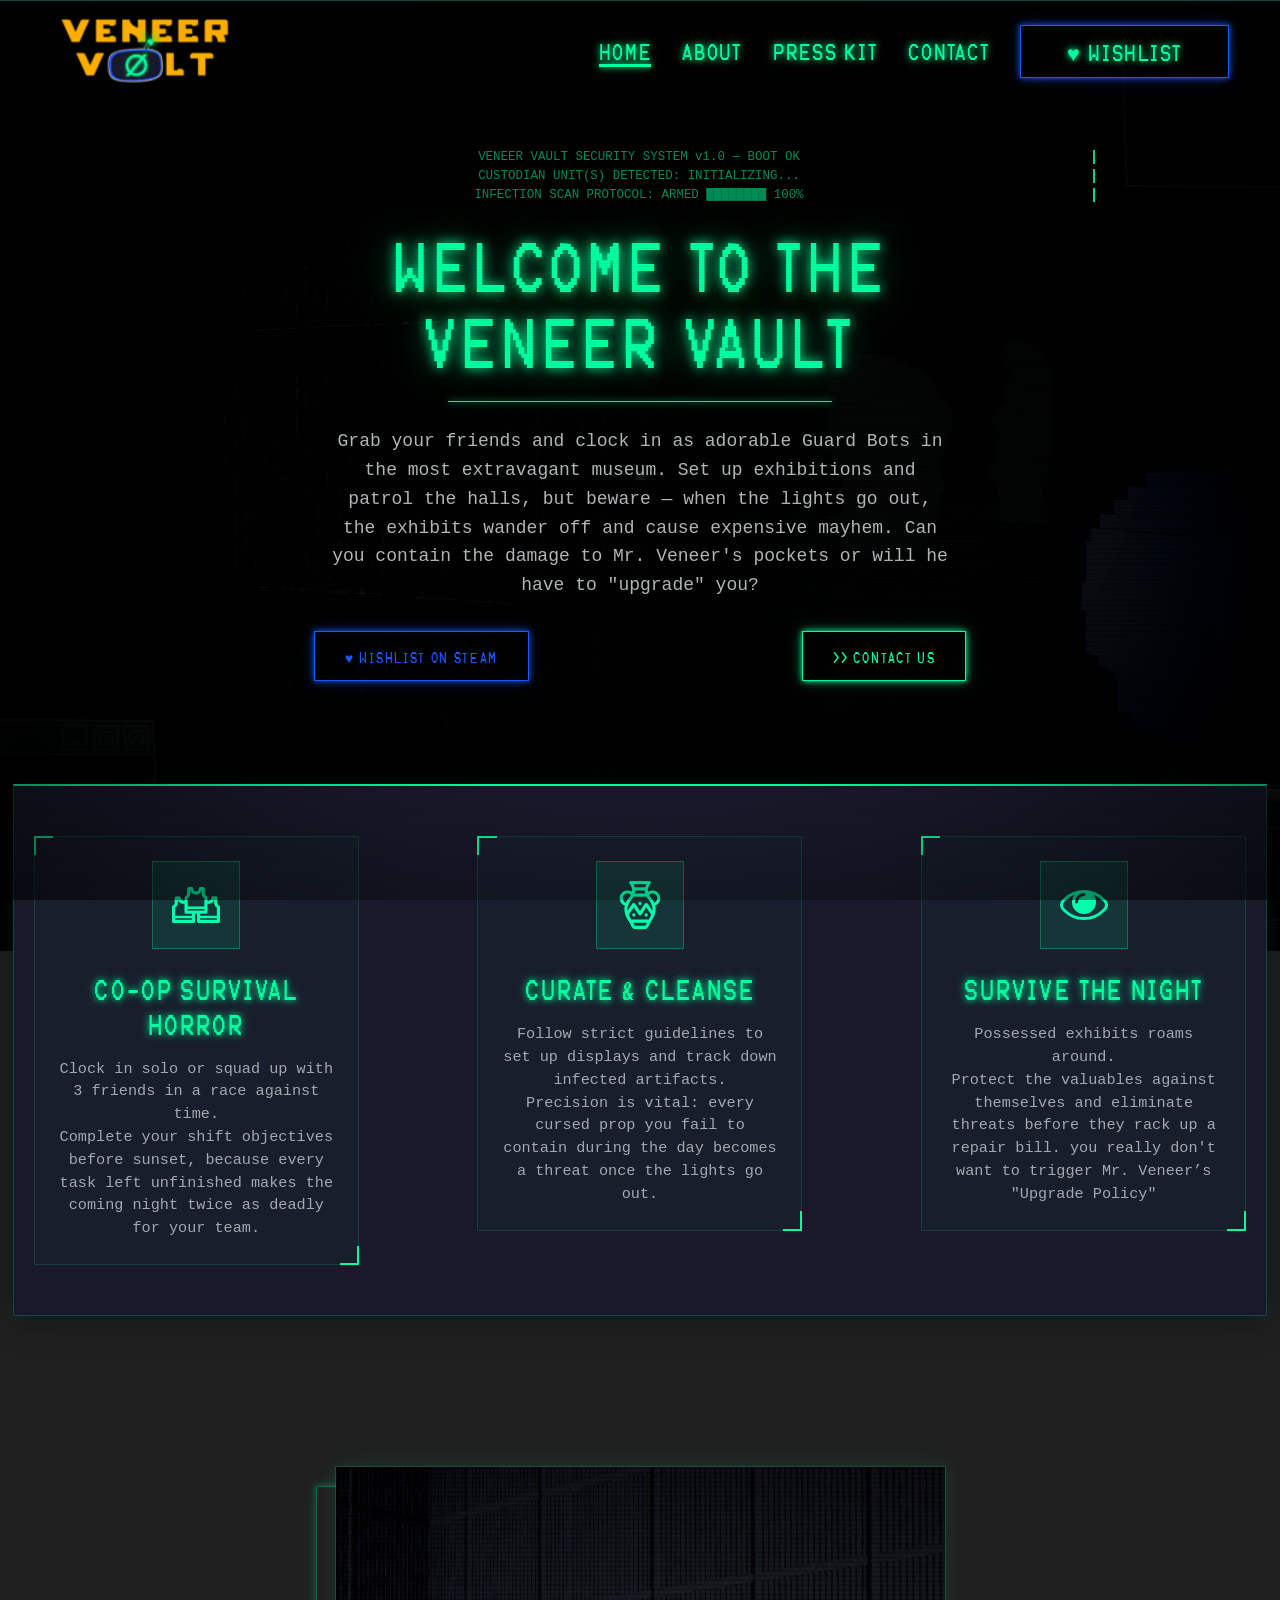
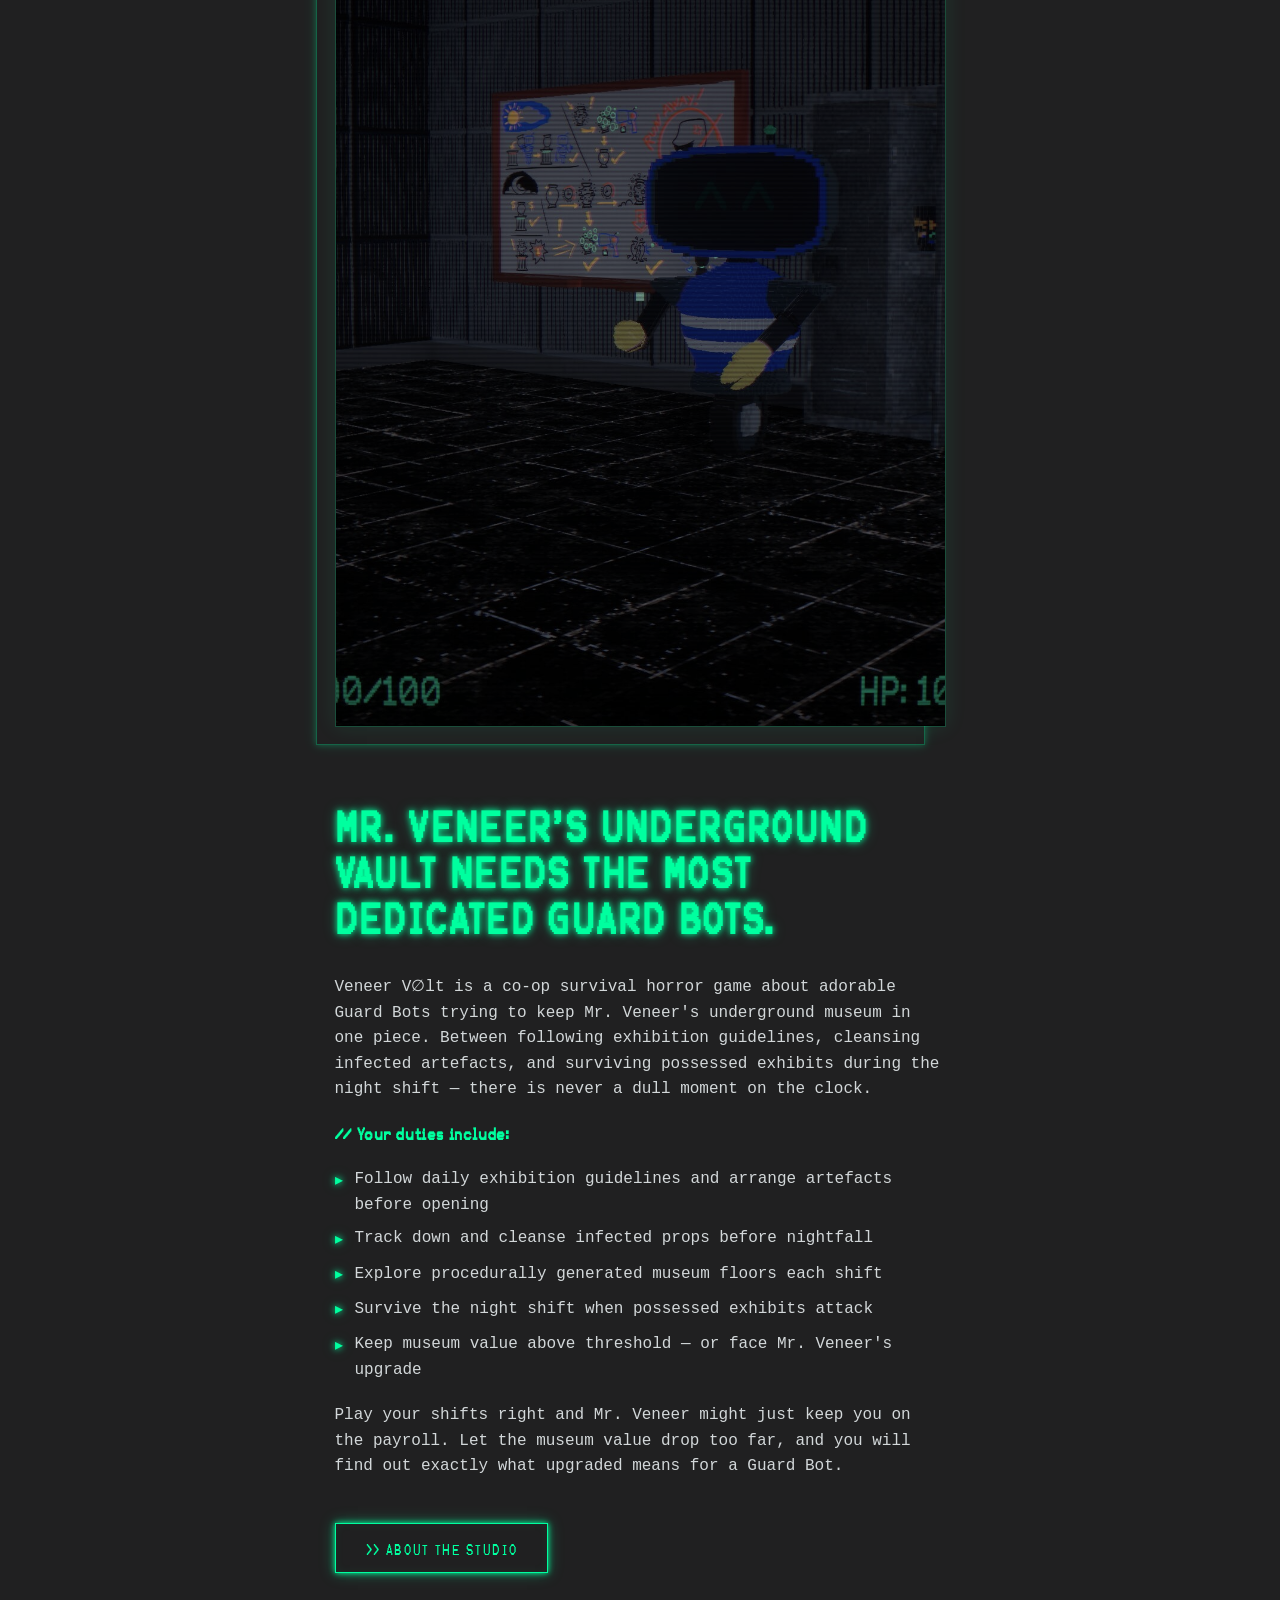
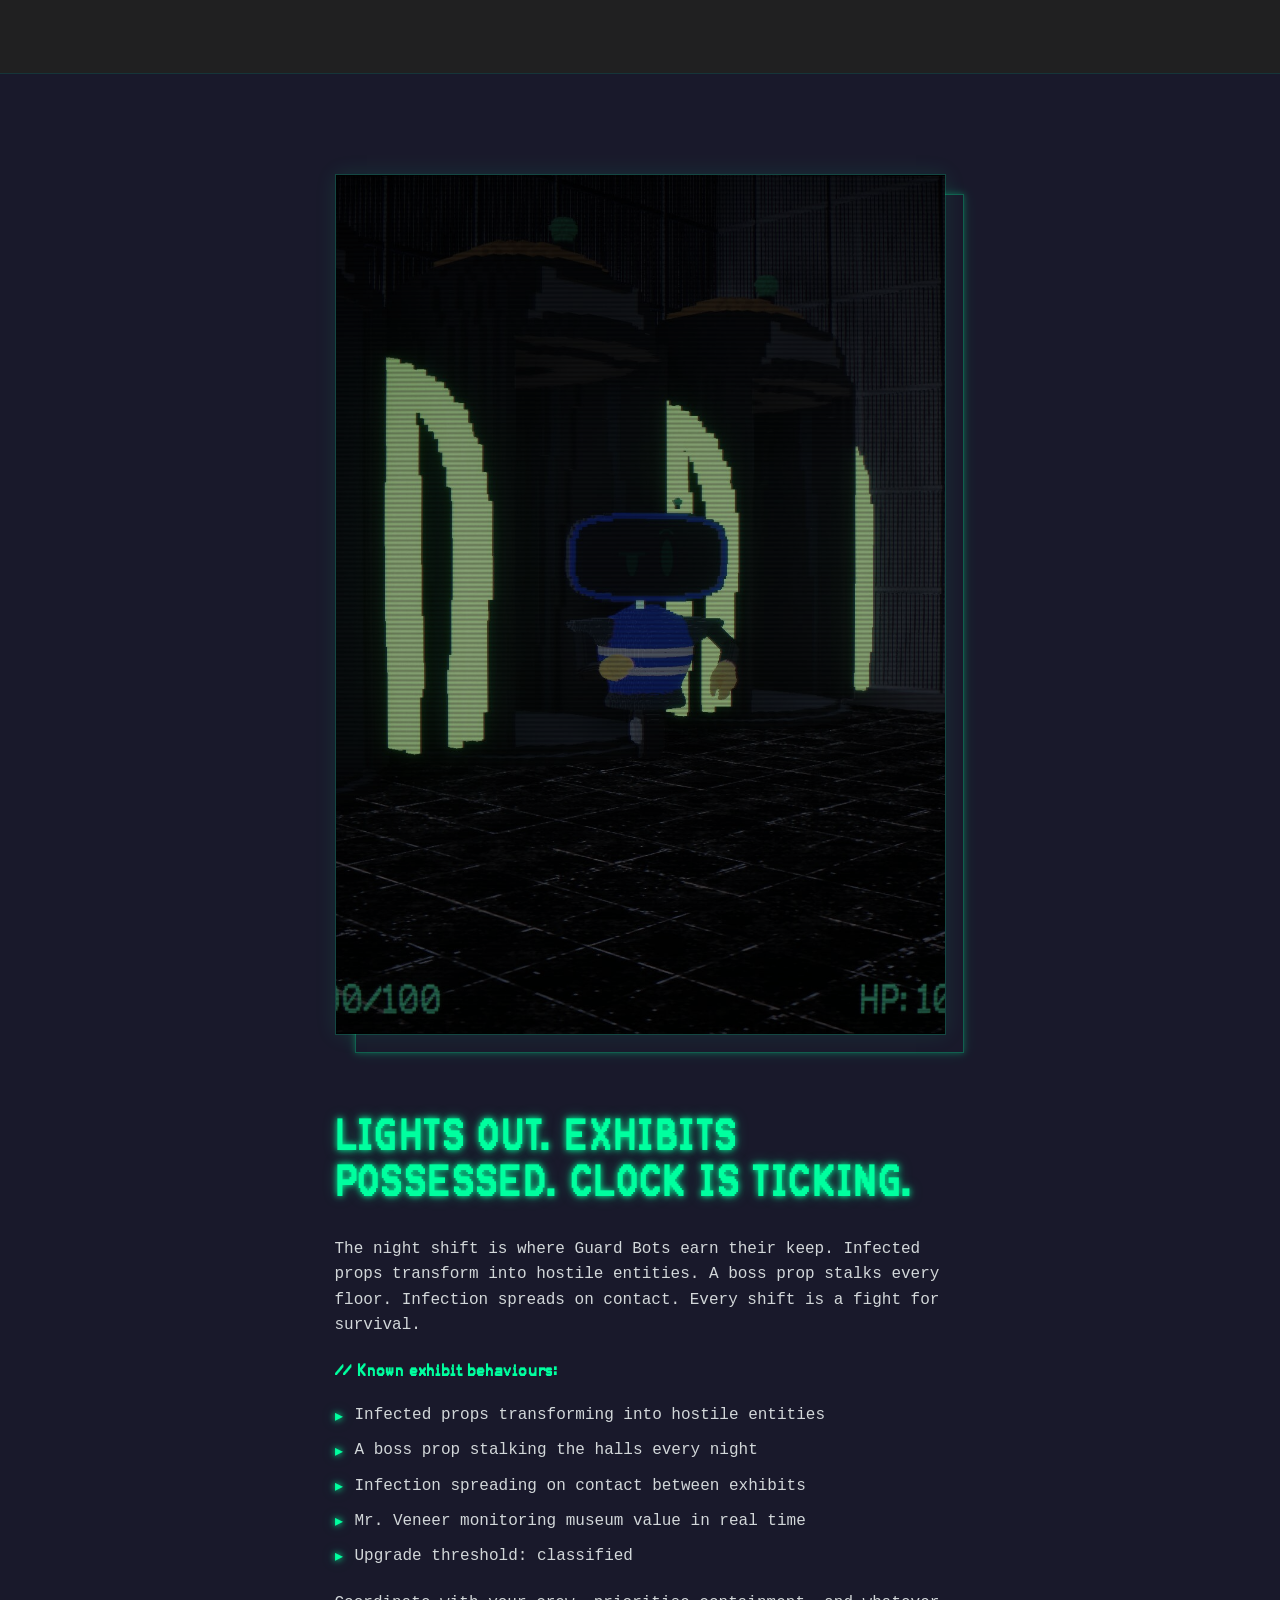
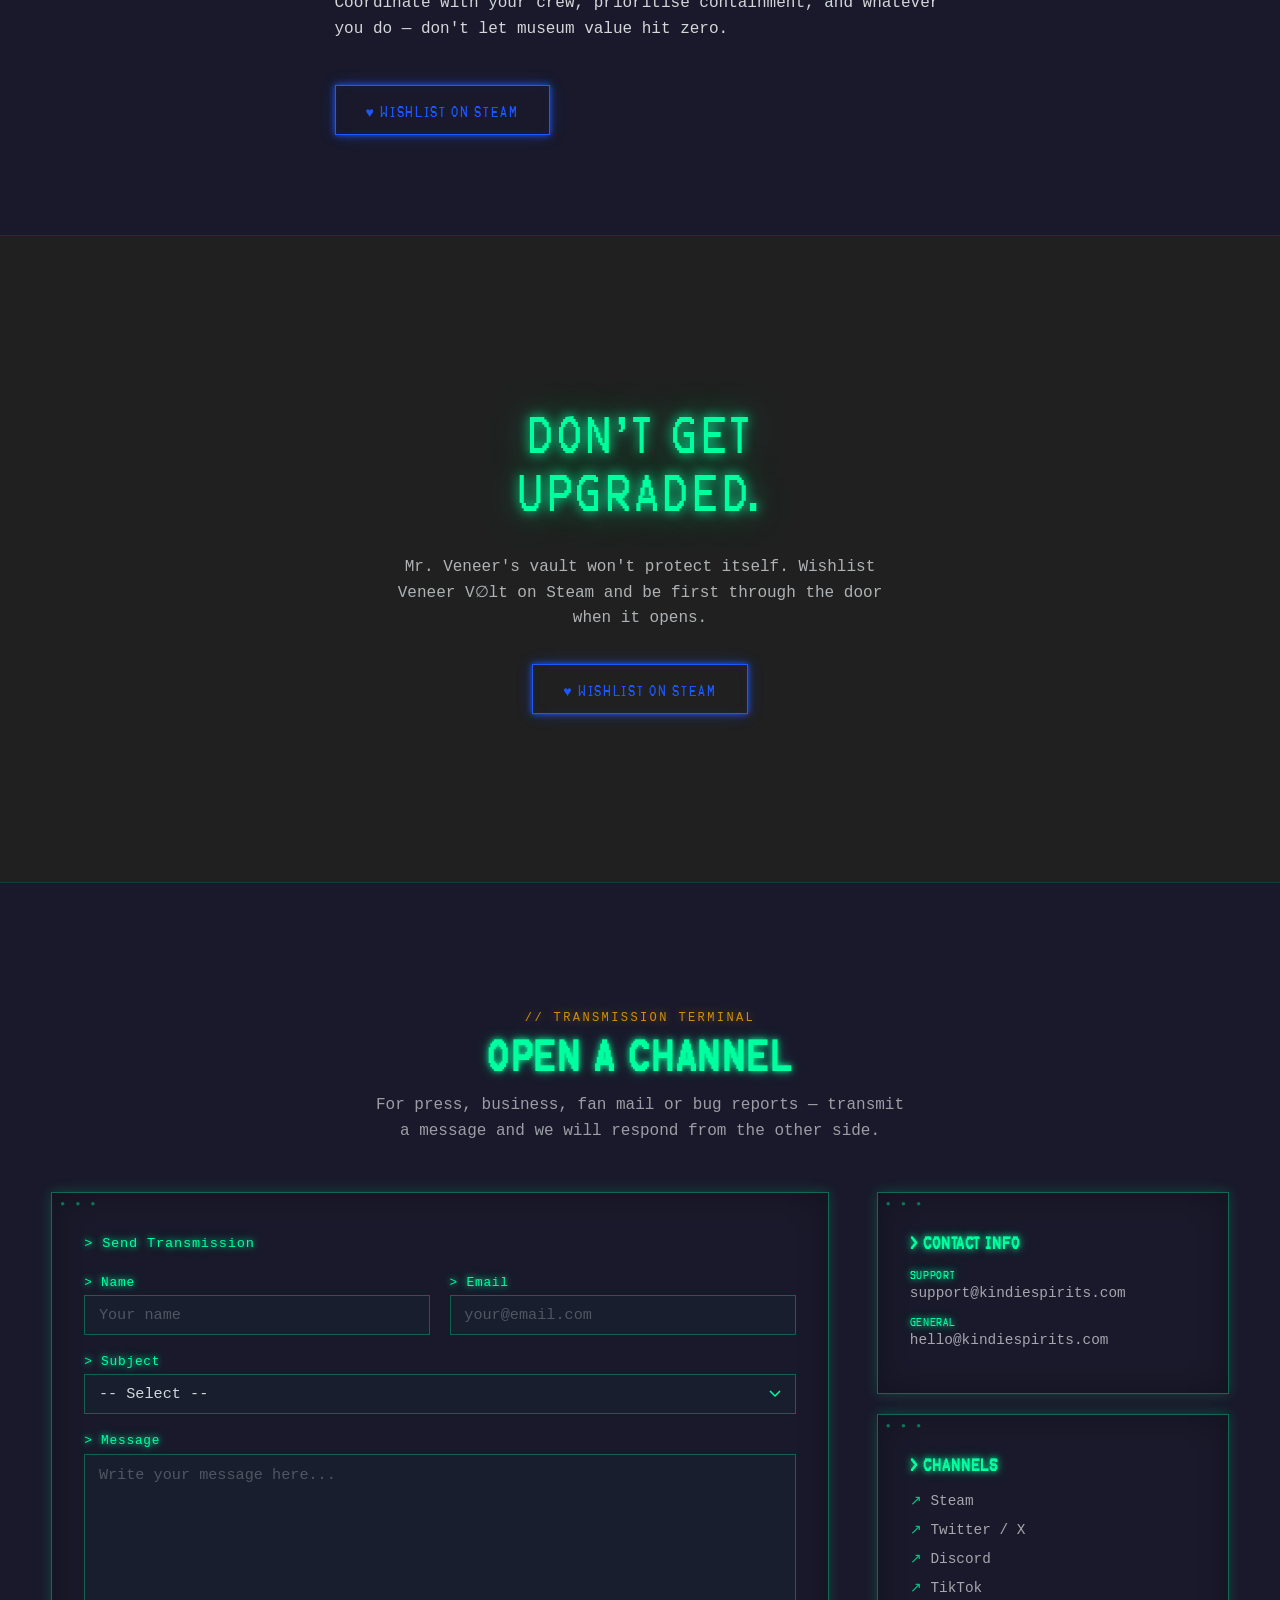
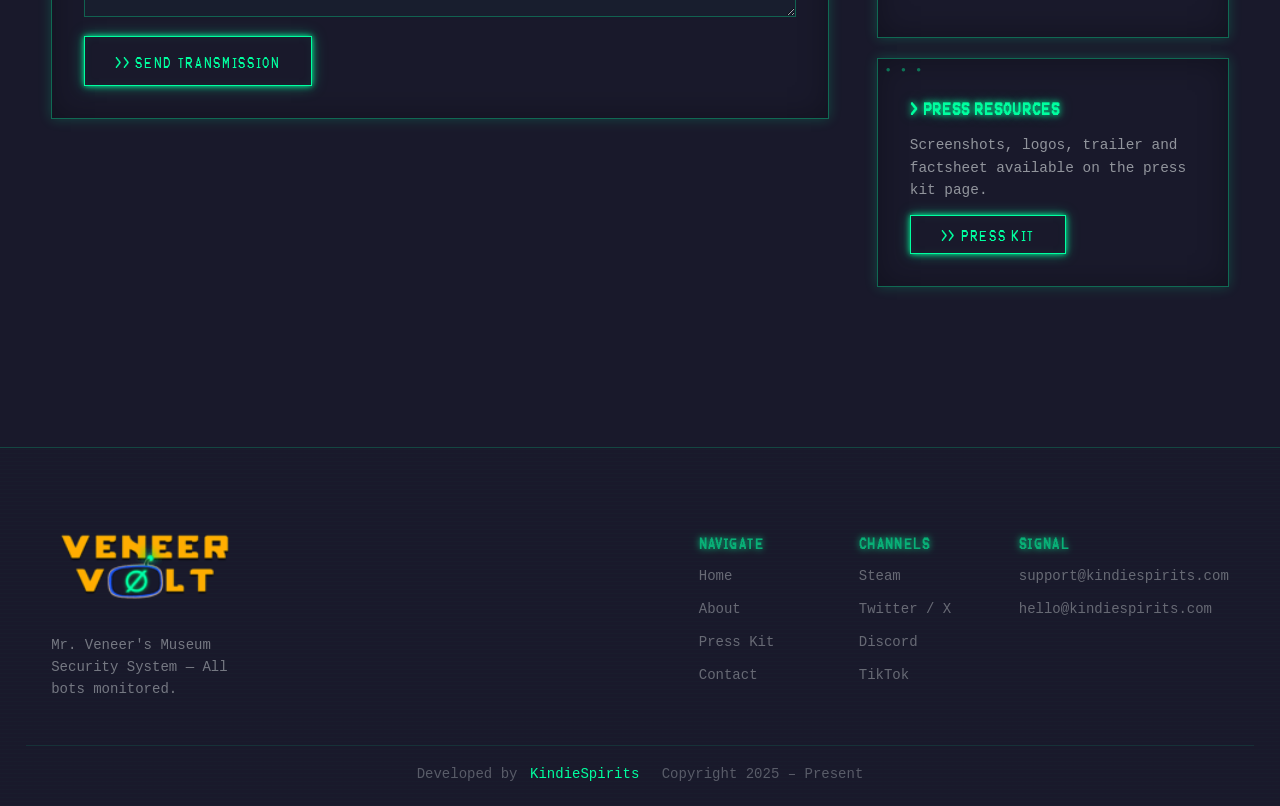
==== index.html @ c5b6e3a6 "fix form" ====
<!DOCTYPE html>
<html lang="en">
<head>
    <meta charset="UTF-8">
    <meta http-equiv="X-UA-Compatible" content="IE=edge">
    <meta name="viewport" content="width=device-width, initial-scale=1.0">

    <link rel="canonical" href="https://www.kindiespirits.com">
    <meta name="description" content="Veneer V∅lt — Clock in as adorable Guard Bots in Mr. Veneer's underground museum vault. Co-op survival horror on Steam.">
    <meta name="keywords" content="Veneer Volt, Guard Bot, Custodian, museum game, co-op, survival horror, steam, KindieSpirits, indie game">

    <meta property="og:title" content="Veneer V∅lt — Museum Security Protocol"/>
    <meta property="og:description" content="Clock in as adorable Guard Bots. Cleanse infected artefacts by day — survive possessed exhibits by night."/>
    <meta property="og:type" content="website"/>
    <meta property="og:url" content="https://www.kindiespirits.com"/>
    <meta property="og:image" content="images/social.jpg"/>
    <meta property="og:image:secure_url" content="images/social.jpg"/>

    <link rel="apple-touch-icon" sizes="180x180" href="apple-touch-icon.png">
    <link rel="icon" type="image/png" sizes="32x32" href="favicon-32x32.png?v1">
    <link rel="icon" type="image/png" sizes="16x16" href="favicon-16x16.png">
    <link rel="manifest" href="site.webmanifest">
    <meta name="msapplication-TileColor" content="#19192b">
    <meta name="theme-color" content="#19192b">

    <link rel="preload" as="image" href="images/landing.webm">
    <link rel="preload" as="font" type="font/woff2" href="fonts/KarmaSuture.woff2" crossorigin>

    <link rel="stylesheet" href="css/critical.css">
    <link rel="stylesheet" href="css/root.css">
    <link rel="stylesheet" href="css/terminal.css">
    <link rel="stylesheet" href="css/local.css" media="print" onload="this.media='all'; this.onload=null;">
    <noscript><link rel="stylesheet" href="css/local.css"></noscript>

    <title>Veneer V∅lt | KindieSpirits</title>
</head>
<body>
    <a class="skip" aria-label="skip to main content" href="#main">Click To Skip To Main Content</a>

    <!-- ============================================ -->
    <!--                 Navigation                   -->
    <!-- ============================================ -->

    <div id="navigation">
        <div aria-hidden="true" class="background-color-div"></div>
        <div class="container">
            <a class="logo" aria-label="home" href="/index.html">
                <img class="light" aria-hidden="true" src="images/logo-light.png" decoding="async" alt="Veneer Volt logo" width="221" height="66">
            </a>
            <nav id="navbar-menu">
                <ul>
                    <li><a class="active" href="index.html">Home</a></li>
                    <li><a href="about.html">About</a></li>
                    <li><a href="presskit.html">Press Kit</a></li>
                    <li><a href="#contact">Contact</a></li>
                    <li>
                        <a class="button-solid button-steam"
                           href="https://store.steampowered.com/app/4361980/Veneer_Volt/"
                           target="_blank" rel="noopener">
                            ♥ Wishlist
                        </a>
                    </li>
                </ul>
            </nav>
            <button class="hamburger-menu">
                <span aria-hidden="true"></span>
            </button>
        </div>
    </div>

    <main id="main">

        <!-- ============================================ -->
        <!--                    HERO                      -->
        <!-- ============================================ -->

        <section id="hero">
            <div class="hero-content">
                <div class="heroText">
                    <div class="hero-boot" aria-hidden="true">
                        <span class="boot-line">VENEER VAULT SECURITY SYSTEM v1.0 — BOOT OK</span>
                        <span class="boot-line">CUSTODIAN UNIT(S) DETECTED: INITIALIZING...</span>
                        <span class="boot-line">INFECTION SCAN PROTOCOL: ARMED ████████ 100%</span>
                    </div>
                    <h1 id="home-h">
                        <span class="glitch" data-text="Welcome to the">Welcome to the</span><br>
                        <span class="glitch" data-text="Veneer Vault">Veneer Vault</span>
                    </h1>
                    <p>
                        Grab your friends and clock in as adorable Guard Bots in the most extravagant museum. Set up exhibitions and patrol the halls, but beware — when the lights go out, the exhibits wander off and cause expensive mayhem. Can you contain the damage to Mr. Veneer's pockets or will he have to "upgrade" you?
                    </p>
                    <div class="hero-cta-group">
                        <a class="button-solid button-steam"
                           href="https://store.steampowered.com/app/4361980/Veneer_Volt/"
                           target="_blank" rel="noopener">
                            ♥ Wishlist on Steam
                        </a>
                        <a class="button-solid" href="#contact">
                            &gt;&gt; Contact Us
                        </a>
                    </div>
                </div>
            </div>
            <picture class="hero-static" aria-hidden="true">
                <source media="(max-width: 600px)" srcset="images/landing-m.webp">
                <img aria-hidden="true" decoding="async" src="images/VeneerVolt_gameplay_4.jpg" alt="" width="275" height="132">
            </picture>
            <video class="hero-video" autoplay muted loop playsinline poster="images/VeneerVolt_gameplay_4.jpg" aria-hidden="true">
                <source src="images/landing.webm" type="video/webm">
            </video>
        </section>

        <!-- ============================================ -->
        <!--                  Features                    -->
        <!-- ============================================ -->

        <section id="services" class="services">
            <div class="card">
                <picture>
                    <img aria-hidden="true" decoding="async" src="images/service1.svg" alt="co-op" width="48" height="48">
                </picture>
                <h2>Co-op Survival Horror</h2>
                <p>
                    Clock in solo or squad up with 3 friends in a race against time. <br />
                    Complete your shift objectives before sunset, because every task left unfinished makes the coming night twice as deadly for your team.
                </p>
            </div>
            <div class="card">
                <picture>
                    <img aria-hidden="true" decoding="async" src="images/service2.svg" alt="museum" width="48" height="48">
                </picture>
                <h2>Curate &amp; Cleanse</h2>
                <p>
                    Follow strict guidelines to set up displays and track down infected artifacts. <br />
                    Precision is vital: every cursed prop you fail to contain during the day becomes a threat once the lights go out.
                </p>
            </div>
            <div class="card">
                <picture>
                    <img aria-hidden="true" decoding="async" src="images/service3.svg" alt="chaos" width="48" height="48">
                </picture>
                <h2>Survive the Night</h2>
                <p>
                    Possessed exhibits roams around. <br />
                    Protect the valuables against themselves and eliminate threats before they rack up a repair bill. 
                    you really don't want to trigger Mr. Veneer’s "Upgrade Policy"
                </p>
            </div>
        </section>

        <!-- ============================================ -->
        <!--                   About                      -->
        <!-- ============================================ -->

        <section id="sidebyside" class="sidebyside">
            <div class="container">
                <div class="content">
                    <h2 class="title">Mr. Veneer's underground vault needs the most dedicated Guard Bots.</h2>
                    <p>
                        Veneer V∅lt is a co-op survival horror game about adorable Guard Bots trying to keep Mr. Veneer's underground museum in one piece. Between following exhibition guidelines, cleansing infected artefacts, and surviving possessed exhibits during the night shift — there is never a dull moment on the clock.
                    </p>
                    <p>
                        <strong>// Your duties include:</strong>
                    </p>
                    <ul>
                        <li><img aria-hidden="true" loading="lazy" decoding="async" src="images/check.svg" alt="" width="20" height="20"><span>Follow daily exhibition guidelines and arrange artefacts before opening</span></li>
                        <li><img aria-hidden="true" loading="lazy" decoding="async" src="images/check.svg" alt="" width="20" height="20"><span>Track down and cleanse infected props before nightfall</span></li>
                        <li><img aria-hidden="true" loading="lazy" decoding="async" src="images/check.svg" alt="" width="20" height="20"><span>Explore procedurally generated museum floors each shift</span></li>
                        <li><img aria-hidden="true" loading="lazy" decoding="async" src="images/check.svg" alt="" width="20" height="20"><span>Survive the night shift when possessed exhibits attack</span></li>
                        <li><img aria-hidden="true" loading="lazy" decoding="async" src="images/check.svg" alt="" width="20" height="20"><span>Keep museum value above threshold — or face Mr. Veneer's upgrade</span></li>
                    </ul>
                    <p>
                        Play your shifts right and Mr. Veneer might just keep you on the payroll. Let the museum value drop too far, and you will find out exactly what upgraded means for a Guard Bot.
                    </p>
                    <a class="button-solid" href="about.html">&gt;&gt; About the Studio</a>
                </div>
                <picture class="image-box">
                    <source media="(max-width: 600px)" srcset="images/VeneerVolt_gameplay_6.jpg">
                    <source media="(min-width: 601px)" srcset="images/VeneerVolt_gameplay_6.jpg">
                    <img aria-hidden="true" loading="lazy" decoding="async" src="images/VeneerVolt_gameplay_6.jpg" alt="Veneer Volt museum interior" width="400" height="662">
                </picture>
            </div>
        </section>

        <!-- ============================================ -->
        <!--               Night Shift                    -->
        <!-- ============================================ -->

        <section id="sidebyside-reverse">
            <div class="container">
                <div class="content">
                    <h2 class="title">Lights out. Exhibits possessed. Clock is ticking.</h2>
                    <p>
                        The night shift is where Guard Bots earn their keep. Infected props transform into hostile entities. A boss prop stalks every floor. Infection spreads on contact. Every shift is a fight for survival.
                    </p>
                    <p>
                        <strong>// Known exhibit behaviours:</strong>
                    </p>
                    <ul>
                        <li><img aria-hidden="true" loading="lazy" decoding="async" src="images/check.svg" alt="" width="20" height="20"><span>Infected props transforming into hostile entities</span></li>
                        <li><img aria-hidden="true" loading="lazy" decoding="async" src="images/check.svg" alt="" width="20" height="20"><span>A boss prop stalking the halls every night</span></li>
                        <li><img aria-hidden="true" loading="lazy" decoding="async" src="images/check.svg" alt="" width="20" height="20"><span>Infection spreading on contact between exhibits</span></li>
                        <li><img aria-hidden="true" loading="lazy" decoding="async" src="images/check.svg" alt="" width="20" height="20"><span>Mr. Veneer monitoring museum value in real time</span></li>
                        <li><img aria-hidden="true" loading="lazy" decoding="async" src="images/check.svg" alt="" width="20" height="20"><span>Upgrade threshold: classified</span></li>
                    </ul>
                    <p>
                        Coordinate with your crew, prioritise containment, and whatever you do — don't let museum value hit zero.
                    </p>
                    <a class="button-solid button-steam"
                       href="https://store.steampowered.com/app/4361980/Veneer_Volt/"
                       target="_blank" rel="noopener">
                        ♥ Wishlist on Steam
                    </a>
                </div>
                <picture class="image-box">
                    <source media="(max-width: 600px)" srcset="images/VeneerVolt_gameplay_5.jpg">
                    <source media="(min-width: 601px)" srcset="images/VeneerVolt_gameplay_5.jpg">
                    <img aria-hidden="true" loading="lazy" decoding="async" src="images/VeneerVolt_gameplay_5.jpg" alt="Night shift chaos" width="400" height="662">
                </picture>
            </div>
        </section>

        <!-- ============================================ -->
        <!--             CTA — Wishlist                   -->
        <!-- ============================================ -->

        <section id="cta">
            <div class="container">
                <h2 class="title glitch" data-text="Don't Get Upgraded.">Don't Get<br>Upgraded.</h2>
                <p>
                    Mr. Veneer's vault won't protect itself. Wishlist Veneer V∅lt on Steam and be first through the door when it opens.
                </p>
                <a href="https://store.steampowered.com/app/4361980/Veneer_Volt/"
                   class="button-solid button-steam"
                   target="_blank" rel="noopener">
                    ♥ Wishlist on Steam
                </a>
            </div>
            <picture>
                <source media="(max-width: 600px)" srcset="images/cabinets2-m.webp">
                <source media="(min-width: 601px)" srcset="images/cabinets2.jpg">
                <img aria-hidden="true" loading="lazy" decoding="async" src="images/cabinets2.jpg" alt="Veneer Volt" width="1920" height="1280">
            </picture>
        </section>

        <!-- ============================================ -->
        <!--              Contact Form                    -->
        <!-- ============================================ -->

        <section id="contact">
            <div class="container">
                <div class="contact-header">
                    <div class="pk-label" aria-hidden="true">// Transmission Terminal</div>
                    <h2>Open a Channel</h2>
                    <p>For press, business, fan mail or bug reports — transmit a message and we will respond from the other side.</p>
                </div>

                <div class="contact-layout">
                    <!-- Form -->
                    <div class="contact-form-col">
                        <div class="terminal-box contact-form-inner">
                            <p class="contact-form-title">&gt; Send Transmission</p>

                            <form
                                name="contact"
                                method="POST"
                                netlify
                                action="/#contact-success">

                                <p hidden><label>Don't fill this out: <input name="bot-field"></label></p>

                                <div class="cf-row">
                                    <div class="cf-group">
                                        <label for="cf-name">&gt; Name</label>
                                        <input type="text" id="cf-name" name="name" placeholder="Your name" autocomplete="name" tabindex="1" required>
                                    </div>
                                    <div class="cf-group">
                                        <label for="cf-email">&gt; Email</label>
                                        <input type="email" id="cf-email" name="email" placeholder="your@email.com" autocomplete="email" tabindex="2" required>
                                    </div>
                                </div>

                                <div class="cf-group">
                                    <label for="cf-subject">&gt; Subject</label>
                                    <select id="cf-subject" name="subject" tabindex="3" required>
                                        <option value="" disabled selected>-- Select --</option>
                                        <option value="fan-mail">Fan Mail / General</option>
                                        <option value="press">Press Enquiry</option>
                                        <option value="bug">Bug Report</option>
                                        <option value="business">Business</option>
                                        <option value="other">Other</option>
                                    </select>
                                </div>

                                <div class="cf-group">
                                    <label for="cf-message">&gt; Message</label>
                                    <textarea id="cf-message" name="message" placeholder="Write your message here..." rows="6" tabindex="4" required></textarea>
                                </div>

                                <button type="submit" class="button-solid" tabindex="5">
                                    &gt;&gt; Send Transmission
                                </button>
                            </form>
                        </div>
                    </div>

                    <!-- Info sidebar -->
                    <aside class="contact-info-col">
                        <div class="terminal-box contact-info-block">
                            <h3>&gt; Contact Info</h3>
                            <div class="ci-row">
                                <span class="ci-label">Support</span>
                                <a href="mailto:support@kindiespirits.com">support@kindiespirits.com</a>
                            </div>
                            <div class="ci-row">
                                <span class="ci-label">General</span>
                                <a href="mailto:hello@kindiespirits.com">hello@kindiespirits.com</a>
                            </div>
                        </div>
                        <div class="terminal-box contact-info-block">
                            <h3>&gt; Channels</h3>
                            <ul class="ci-links">
                                <li><a href="https://store.steampowered.com/app/4361980/Veneer_Volt/" target="_blank" rel="noopener">Steam</a></li>
                                <li><a href="#" target="_blank" rel="noopener">Twitter / X</a></li>
                                <li><a href="#" target="_blank" rel="noopener">Discord</a></li>
                                <li><a href="#" target="_blank" rel="noopener">TikTok</a></li>
                            </ul>
                        </div>
                        <div class="terminal-box contact-info-block">
                            <h3>&gt; Press Resources</h3>
                            <p>Screenshots, logos, trailer and factsheet available on the press kit page.</p>
                            <a href="presskit.html" class="button-solid" style="margin-top:1em; line-height: 2.8em; height: 2.8em;">&gt;&gt; Press Kit</a>
                        </div>
                    </aside>
                </div>
            </div>
        </section>

    </main>

    <!-- ============================================ -->
    <!--                     FOOTER                   -->
    <!-- ============================================ -->

    <footer id="footer">
        <div class="container">
            <div class="left-section">
                <a class="logo" href="/index.html">
                    <img loading="lazy" decoding="async" src="images/logo-light.png" alt="KindieSpirits logo" width="264" height="78">
                </a>
                <p>Mr. Veneer's Museum Security System — All bots monitored.</p>
            </div>
            <div class="right-section">
                <div class="lists">
                    <ul>
                        <li><h2>Navigate</h2></li>
                        <li><a href="index.html">Home</a></li>
                        <li><a href="about.html">About</a></li>
                        <li><a href="presskit.html">Press Kit</a></li>
                        <li><a href="#contact">Contact</a></li>
                    </ul>
                    <ul>
                        <li><h2>Channels</h2></li>
                        <li><a href="https://store.steampowered.com/app/4361980/Veneer_Volt/" target="_blank" rel="noopener">Steam</a></li>
                        <li><a href="#" target="_blank" rel="noopener">Twitter / X</a></li>
                        <li><a href="#" target="_blank" rel="noopener">Discord</a></li>
                        <li><a href="#" target="_blank" rel="noopener">TikTok</a></li>
                    </ul>
                    <ul>
                        <li><h2>Signal</h2></li>
                        <li><a href="mailto:support@kindiespirits.com">support@kindiespirits.com</a></li>
                        <li><a href="mailto:hello@kindiespirits.com">hello@kindiespirits.com</a></li>
                    </ul>
                </div>
            </div>
        </div>
        <div class="credit">
            <span>Developed by</span>
            <a href="https://kindiespirits.com" target="_blank" rel="noopener">KindieSpirits</a>
            <span class="copyright"> Copyright 2025 – Present</span>
        </div>
    </footer>

    <script defer src="nav.js"></script>
    <script defer>
        document.addEventListener('scroll', () => {
            const scroll = document.documentElement.scrollTop;
            if (scroll >= 100) {
                document.querySelector('body').classList.add('scroll');
            } else {
                document.querySelector('body').classList.remove('scroll');
            }
        });
    </script>
</body>
</html>
---- css/critical.css ----
/*-- -------------------------- -->
<---          Landing           -->
<--- -------------------------- -*/

/* Mobile */
@media only screen and (min-width: 0em) {
  #hero {
    font-size: inherit;
    padding-bottom: 16.875em;
    padding-top: 9.375em;
    position: relative;
    z-index: 1;
    background-color: var(--bg-main);
  }

  /* Dark overlay */
  #hero:before {
    content: '';
    position: absolute;
    display: block;
    height: 100%;
    width: 100%;
    background: #000;
    opacity: 0.75;
    top: 0;
    left: 0;
    z-index: -10;
  }

  /* Scanline overlay on hero */
  #hero:after {
    content: '';
    position: absolute;
    display: block;
    height: 100%;
    width: 100%;
    top: 0;
    left: 0;
    z-index: -9;
    background: repeating-linear-gradient(
      0deg,
      rgba(0, 255, 159, 0.015) 0px,
      rgba(0, 255, 159, 0.015) 1px,
      transparent 1px,
      transparent 3px
    );
    pointer-events: none;
  }

  #hero picture {
    position: absolute;
    top: 0;
    left: 0;
    height: 100%;
    width: 100%;
    z-index: -11;
  }

  #hero picture img {
    position: absolute;
    top: 0;
    left: 0;
    height: 100%;
    width: 100%;
    -o-object-fit: cover;
       object-fit: cover;
    filter: grayscale(60%) brightness(0.5);
  }

  #hero .hero-content {
    width: 96%;
    max-width: 71.5em;
    margin: auto;
    position: relative;
    z-index: 10;
    text-align: center;
  }

  #hero .heroText {
    width: 100%;
    margin: auto;
    max-width: 56.875em;
  }

  /* Boot sequence lines above h1 */
  .hero-boot {
    display: -webkit-box;
    display: -ms-flexbox;
    display: flex;
    -webkit-box-orient: vertical;
    -webkit-box-direction: normal;
        -ms-flex-direction: column;
            flex-direction: column;
    align-items: center;
    gap: 0.3em;
    margin-bottom: 1.5em;
  }

  #hero h1 {
    font-family: 'KarmaSuture', 'Courier New', Courier, monospace;
    font-weight: 400;
    font-size: min(11vw, 4em);
    color: var(--primary);
    text-align: center;
    text-transform: uppercase;
    letter-spacing: 0.08em;
    line-height: 1.2;
    text-shadow: var(--glow-lg);
    margin: auto;
    width: 100%;
    max-width: 14.125em;
    margin-bottom: 0.75em;
    position: relative;
  }

  /* Green underline accent */
  #hero h1:before {
    content: '';
    position: absolute;
    display: block;
    height: 1px;
    width: 6em;
    background: var(--primary);
    box-shadow: var(--glow-sm);
    opacity: 1;
    bottom: -0.35em;
    left: 50%;
    -webkit-transform: translateX(-50%);
            transform: translateX(-50%);
  }

  #hero p {
    line-height: 1.6em;
    margin: auto;
    margin-bottom: 1.72222222em;
    color: var(--text-light);
    width: 100%;
    text-align: center;
    max-width: 34.27777778em;
    opacity: 0.85;
    font-family: 'Courier New', Courier, monospace;
  }

  #hero .button-solid {
    margin: auto;
    display: inline-block;
    width: auto;
  }

  #hero .hero-static {
    position: absolute;
    top: 0;
    left: 0;
    height: 100%;
    width: 100%;
    z-index: -11;
  }

  #hero .hero-static img {
    position: absolute;
    top: 0;
    left: 0;
    height: 100%;
    width: 100%;
    -o-object-fit: cover;
       object-fit: cover;
    filter: grayscale(60%) brightness(0.5);
  }

  /* Mobile: video nascosto, immagine statica visibile */
  #hero .hero-video {
    display: none;
  }
}

/* Tablet+ — mostra video, nascondi immagine statica */
@media only screen and (min-width: 768px) {
  #hero .hero-video {
    display: block;
    position: absolute;
    top: 0;
    left: 0;
    width: 100%;
    height: 100%;
    z-index: -11;
    -o-object-fit: cover;
       object-fit: cover;
    filter: grayscale(60%) brightness(0.5);
  }

  #hero .hero-static {
    display: none;
  }
}

/* Small Desktop */
@media only screen and (min-width: 1300px) {
  #hero {
    padding-top: 17.0625em;
    padding-bottom: 19.1875em;
  }
}

/*-- -------------------------- -->
<---          Services          -->
<--- -------------------------- -*/

/* Mobile */
@media only screen and (min-width: 0em) {
  .services {
    border-radius: 0;
    margin: auto;
    margin-top: -10.4375em;
    position: relative;
    z-index: 100;
    background: var(--bg-screen);
    border: 1px solid rgba(0, 255, 159, 0.2);
    border-top: 2px solid var(--primary);
    box-shadow: 0 0 30px rgba(0, 0, 0, 0.6), 0 0 15px rgba(0, 255, 159, 0.1);
    width: 90%;
    max-width: 82.5em;
    padding: 3.125em 1.25em;
    margin-bottom: 3.125em;
  }

  .services .card {
    display: block;
    width: 100%;
    max-width: 22.3125em;
    margin: auto;
    margin-bottom: 3.125em;
    padding: 1.5em;
    border: 1px solid rgba(0, 255, 159, 0.15);
    background: rgba(0, 255, 159, 0.02);
    position: relative;
  }

  /* Corner accent */
  .services .card::before {
    content: '';
    position: absolute;
    top: -1px;
    left: -1px;
    width: 1.2em;
    height: 1.2em;
    border-top: 2px solid var(--primary);
    border-left: 2px solid var(--primary);
  }

  .services .card::after {
    content: '';
    position: absolute;
    bottom: -1px;
    right: -1px;
    width: 1.2em;
    height: 1.2em;
    border-bottom: 2px solid var(--primary);
    border-right: 2px solid var(--primary);
  }

  .services .card:last-of-type {
    margin-bottom: 0;
  }

  .services .card picture {
    background: rgba(0, 255, 159, 0.1);
    border: 1px solid rgba(0, 255, 159, 0.3);
    width: 5.5em;
    height: 5.5em;
    display: -webkit-box;
    display: -ms-flexbox;
    display: flex;
    -webkit-box-pack: center;
        -ms-flex-pack: center;
            justify-content: center;
    -webkit-box-align: center;
        -ms-flex-align: center;
            align-items: center;
    margin: auto;
    margin-bottom: 1.4375em;
    border-radius: 0;
  }

  .services .card picture img {
    width: 3em;
    height: 3em;
    filter: invert(67%) sepia(97%) saturate(433%) hue-rotate(96deg) brightness(110%);
  }

  .services .card h2 {
    font-family: 'KarmaSuture', 'Courier New', monospace;
    text-align: center;
    font-size: 1.6em;
    line-height: 1.35em;
    font-weight: 400;
    color: var(--primary);
    text-shadow: var(--glow-sm);
    text-transform: uppercase;
    letter-spacing: 0.08em;
    margin-bottom: 0.65em;
  }

  .services .card p {
    text-align: center;
    line-height: 1.5em;
    width: 100%;
    color: var(--text-light);
    opacity: 0.75;
    font-size: 0.95em;
  }
}

/* Inbetween */
@media only screen and (min-width: 768px) {
  .services {
    font-size: min(1.8vw, 1em);
    display: -webkit-box;
    display: -ms-flexbox;
    display: flex;
    -webkit-box-pack: justify;
        -ms-flex-pack: justify;
            justify-content: space-between;
    -webkit-box-align: start;
        -ms-flex-align: start;
            align-items: flex-start;
    width: 98%;
  }

  .services .card {
    margin: 0;
    max-width: 20.3125em;
    margin-bottom: 0;
  }
}

/* Large Desktop */
@media only screen and (min-width: 1300px) {
  .services {
    padding: 3.125em 5em;
  }

  .services .card {
    max-width: 22.3125em;
  }
}

/* Dark mode */
@media only screen and (min-width: 0em) {
  body.dark-mode #services {
    background: var(--medium);
  }
  body.dark-mode #services picture {
    background: var(--primaryDark);
  }
  body.dark-mode #services h2 {
    color: #fff;
    font-weight: bold;
  }
}
---- css/root.css ----
/*-- -------------------------- -->
<---     VENEER V∅LT THEME      -->
<--- -------------------------- -*/

@media only screen and (min-width: 0em) {
  :root {
    --primary:       #00ff9f;
    --secondary:     #1b58ff;
    --accent-orange: #ffad00;
    --accent-red:    #ff4f00;
    --bg-screen:     #19192b;
    --bg-main:       #202021;   1
    --bg-card:       #2e4753;
    --text-light:    #d2d7d9;
    --bodyText:      #00ff9f;
    --glow-sm:       0 0 6px #00ff9f, 0 0 14px rgba(0, 255, 159, 0.35);
    --glow-lg:       0 0 12px #00ff9f, 0 0 35px rgba(0, 255, 159, 0.5), 0 0 70px rgba(0, 255, 159, 0.15);
    --primaryShade:  rgba(0, 255, 159, 0.1);
    --primaryDark:   #00b370;
  }

  /* KarmaSuture — headings & display */
  @font-face {
    font-family: 'KarmaSuture';
    font-style: normal;
    font-weight: 400;
    font-display: swap;
    src: local(''),
         url('../fonts/KarmaSuture.woff2') format('woff2'),
         url('../fonts/KarmaSuture.ttf')   format('truetype');
  }

  body,
  html {
    margin: 0;
    padding: 0;
    font-size: 100%;
    font-family: 'Courier New', Courier, monospace;
    color: var(--bodyText);
    overflow-x: hidden;
    background-color: var(--bg-main);
  }

  *,
  *:before,
  *:after {
    margin: 0;
    padding: 0;
    -webkit-box-sizing: border-box;
            box-sizing: border-box;
  }

  body {
    -webkit-transition: background-color 0.3s;
    transition: background-color 0.3s;
  }

  .container {
    position: relative;
    width: 92%;
    margin: auto;
  }

  h1,
  h2,
  h3,
  h4,
  h5,
  h6 {
    margin: 0;
    font-family: 'KarmaSuture', 'Courier New', Courier, monospace;
    color: var(--primary);
    text-transform: uppercase;
    letter-spacing: 0.06em;
    text-shadow: var(--glow-sm);
  }

  p,
  li,
  a {
    font-size: 1.125em;
    line-height: 1.6em;
    margin: 0;
    font-family: 'Courier New', Courier, monospace;
  }

  p,
  li {
    color: var(--text-light);
  }

  a {
    color: var(--primary);
    text-decoration: none;
    -webkit-transition: text-shadow 0.3s;
    transition: text-shadow 0.3s;
  }

  a:hover,
  button:hover {
    cursor: pointer;
  }

  a:hover {
    text-shadow: var(--glow-sm);
  }

  .button-solid {
    font-family: 'KarmaSuture', 'Courier New', Courier, monospace;
    font-size: 0.875em;
    font-weight: 400;
    text-transform: uppercase;
    letter-spacing: 0.12em;
    text-decoration: none;
    display: inline-block;
    width: auto;
    line-height: 3.57142857em;
    height: 3.57142857em;
    text-align: center;
    padding: 0 2.14285714em;
    position: relative;
    z-index: 1;
    background-color: transparent;
    color: var(--primary);
    border: 1px solid var(--primary);
    box-shadow: var(--glow-sm), inset 0 0 10px rgba(0, 255, 159, 0.06);
    -webkit-transition: color 0.3s, background-color 0.3s, box-shadow 0.3s;
    transition: color 0.3s, background-color 0.3s, box-shadow 0.3s;
  }

  .button-solid:hover {
    color: var(--bg-main);
    background-color: var(--primary);
    box-shadow: var(--glow-lg);
    text-shadow: none;
  }

  .button-solid:hover:before {
    width: 100%;
  }

  .button-solid:before {
    content: '';
    position: absolute;
    display: block;
    height: 100%;
    opacity: 1;
    top: 0;
    left: 0;
    z-index: -1;
    background-color: var(--primary);
    width: 0;
    -webkit-transition: width 0.3s;
    transition: width 0.3s;
  }

  .button-steam {
    border-color: var(--secondary);
    color: var(--secondary);
    box-shadow: 0 0 6px var(--secondary), 0 0 14px rgba(27, 88, 255, 0.3),
                inset 0 0 10px rgba(27, 88, 255, 0.06);
  }

  .button-steam:hover {
    color: #fff;
    background-color: var(--secondary);
    box-shadow: 0 0 12px var(--secondary), 0 0 35px rgba(27, 88, 255, 0.5);
    text-shadow: none;
  }

  .button-steam:before {
    background-color: var(--secondary);
  }

  .skip {
    position: absolute;
    top: 0;
    left: 0;
    opacity: 0;
    z-index: -1111111;
  }

  .dark  { display: none !important; }
  .light { display: block; }
}

/* Reset Margins */
@media only screen and (min-width: 1024px) {
  body,
  html {
    padding: 0;
    margin: 0;
  }
}

@media only screen and (min-width: 2000px) {
  body,
  html {
    font-size: 0.85vw;
  }
}

/*-- -------------------------- -->
<---         Navigation         -->
<--- -------------------------- -*/

@media only screen and (max-width: 1023px) {
  #navigation {
    position: fixed;
    top: 0;
    left: 0;
    width: 100%;
    z-index: 10000;
    height: auto;
  }

  #navigation .background-color-div {
    position: absolute;
    top: 0;
    left: 0;
    background-color: var(--bg-screen);
    border-bottom: 1px solid rgba(0, 255, 159, 0.25);
    width: 100%;
    height: 100%;
    -webkit-box-shadow: 0 4px 24px rgba(0, 0, 0, 0.7);
            box-shadow: 0 4px 24px rgba(0, 0, 0, 0.7);
  }

  #navigation .container {
    padding: 0.8125em 0;
    width: 96%;
  }

  #navigation .logo {
    display: inline-block;
    height: 1.875em;
    width: auto;
  }

  #navigation .logo img {
    width: auto;
    height: 100%;
  }

  #navigation .hamburger-menu {
    position: absolute;
    right: 0em;
    border: none;
    height: 3em;
    width: 3em;
    z-index: 100;
    display: block;
    background: transparent;
    padding: 0;
    top: 50%;
    -webkit-transform: translateY(-50%);
            transform: translateY(-50%);
    -webkit-transition: top 0.3s;
    transition: top 0.3s;
  }

  #navigation .hamburger-menu span {
    height: 2px;
    width: 1.875em;
    background-color: var(--primary);
    box-shadow: var(--glow-sm);
    display: block;
    position: absolute;
    left: 50%;
    -webkit-transform: translateX(-50%);
            transform: translateX(-50%);
    -webkit-transition: background-color 0.3s;
    transition: background-color 0.3s;
  }

  #navigation .hamburger-menu span:before {
    content: '';
    position: absolute;
    display: block;
    height: 2px;
    width: 80%;
    background: var(--primary);
    box-shadow: var(--glow-sm);
    opacity: 1;
    top: -6px;
    left: 0;
    -webkit-transition: width 0.3s, left 0.3s, top 0.3s, -webkit-transform 0.5s;
    transition: width 0.3s, left 0.3s, top 0.3s, transform 0.5s;
  }

  #navigation .hamburger-menu span:after {
    content: '';
    position: absolute;
    display: block;
    height: 2px;
    width: 80%;
    background: var(--primary);
    box-shadow: var(--glow-sm);
    opacity: 1;
    top: 6px;
    left: 0;
    -webkit-transition: width 0.3s, left 0.3s, top 0.3s, -webkit-transform 0.3s;
    transition: width 0.3s, left 0.3s, top 0.3s, transform 0.3s;
  }

  #navigation .hamburger-menu.clicked span {
    background-color: transparent;
    box-shadow: none;
  }

  #navigation .hamburger-menu.clicked span:before {
    width: 100%;
    -webkit-transform: translate(-50%, -50%) rotate(225deg);
            transform: translate(-50%, -50%) rotate(225deg);
    left: 50%;
    top: 50%;
  }

  #navigation .hamburger-menu.clicked span:after {
    width: 100%;
    -webkit-transform: translate(-50%, -50%) rotate(-225deg);
            transform: translate(-50%, -50%) rotate(-225deg);
    left: 50%;
    top: 50%;
  }

  #navigation #navbar-menu {
    position: fixed;
    right: 0;
    padding: 0;
    width: 100%;
    border-radius: 0 0 0.375em 0.375em;
    z-index: -1;
    overflow: hidden;
    background-color: var(--bg-screen);
    border-bottom: 1px solid rgba(0, 255, 159, 0.25);
    -webkit-box-shadow: 0 8px 32px rgba(0, 0, 0, 0.8);
            box-shadow: 0 8px 32px rgba(0, 0, 0, 0.8);
    top: 4em;
    padding-top: 0;
    height: 0;
    -webkit-transition: height 0.3s, padding-top 0.3s, top 0.3s;
    transition: height 0.3s, padding-top 0.3s, top 0.3s;
  }

  #navigation #navbar-menu ul {
    padding: 0;
    -webkit-perspective: 700px;
            perspective: 700px;
  }

  #navigation #navbar-menu ul li {
    list-style: none;
    margin-bottom: 1.25em;
    text-align: center;
    -webkit-transform-style: preserve-3d;
            transform-style: preserve-3d;
    opacity: 0;
    -webkit-transform: translateY(-0.4375em) rotateX(90deg);
            transform: translateY(-0.4375em) rotateX(90deg);
    -webkit-transition: opacity 0.5s, -webkit-transform 0.5s;
    transition: opacity 0.5s, transform 0.5s;
  }

  #navigation #navbar-menu ul li:nth-of-type(1) { -webkit-transition-delay: 0.1s; transition-delay: 0.1s; }
  #navigation #navbar-menu ul li:nth-of-type(2) { -webkit-transition-delay: 0.2s; transition-delay: 0.2s; }
  #navigation #navbar-menu ul li:nth-of-type(3) { -webkit-transition-delay: 0.3s; transition-delay: 0.3s; }
  #navigation #navbar-menu ul li:nth-of-type(4) { -webkit-transition-delay: 0.4s; transition-delay: 0.4s; }

  #navigation #navbar-menu ul li a {
    font-family: 'KarmaSuture', 'Courier New', monospace;
    text-decoration: none;
    text-transform: uppercase;
    letter-spacing: 0.1em;
    color: var(--primary);
    text-shadow: var(--glow-sm);
    font-size: 1.1875em;
    text-align: center;
    display: inline-block;
    position: relative;
    font-weight: 400;
  }

  /* --- Mobile Nav Active --- */
  #navigation #navbar-menu ul li a.active:before {
    content: '';
    position: absolute;
    display: block;
    height: 0.2em;
    background: var(--primary);
    opacity: 0.4;
    bottom: -0.1em;
    border-radius: 0;
    left: -0.31578947em;
    right: -0.31578947em;
    z-index: -1;
  }

  #navigation #navbar-menu.open {
    height: 16em;
    padding-top: 1.25em;
    z-index: -100;
  }

  #navigation #navbar-menu.open ul li {
    opacity: 1;
    -webkit-transform: translateY(0) rotateX(0);
            transform: translateY(0) rotateX(0);
  }
}

/* Desktop */
@media only screen and (min-width: 64em) {
  ::-webkit-scrollbar-track { background-color: var(--bg-main); }
  ::-webkit-scrollbar { width: 6px; background-color: var(--bg-main); }
  ::-webkit-scrollbar-thumb { border-radius: 0; background: var(--primary); box-shadow: var(--glow-sm); }

  body.scroll #navigation .background-color-div {
    height: 100%;
    -webkit-box-shadow: 0 4px 24px rgba(0, 0, 0, 0.9);
            box-shadow: 0 4px 24px rgba(0, 0, 0, 0.9);
  }

  #navigation {
    width: 100%;
    height: 6.25em;
    position: fixed;
    top: 0;
    left: 0;
    z-index: 200000;
    padding: 0;
    display: -webkit-box;
    display: -ms-flexbox;
    display: flex;
    -webkit-box-align: center;
        -ms-flex-align: center;
            align-items: center;
  }

  #navigation .background-color-div {
    position: absolute;
    top: 0;
    left: 0;
    width: 100%;
    background-color: var(--bg-screen);
    border-bottom: 1px solid rgba(0, 255, 159, 0.2);
    height: 0;
    -webkit-transition: height 0.3s;
    transition: height 0.3s;
  }

  #navigation .container {
    max-width: 75em;
    display: -webkit-box;
    display: -ms-flexbox;
    display: flex;
    -webkit-box-pack: end;
        -ms-flex-pack: end;
            justify-content: flex-end;
    -webkit-box-align: center;
        -ms-flex-align: center;
            align-items: center;
  }

  #navigation .logo {
    margin-right: auto;
    height: 3.75em;
    width: auto;
  }

  #navigation .logo img { width: auto; height: 100%; }

  #navigation #navbar-menu ul {
    padding: 0;
    display: -webkit-box;
    display: -ms-flexbox;
    display: flex;
    -webkit-box-pack: end;
        -ms-flex-pack: end;
            justify-content: flex-end;
    -webkit-box-align: center;
        -ms-flex-align: center;
            align-items: center;
    gap: 0.25em;
  }

  #navigation #navbar-menu ul li {
    list-style: none;
    margin-left: 1.5em;
    padding-top: 0.1875em;
  }

  #navigation #navbar-menu ul li a {
    font-family: 'KarmaSuture', 'Courier New', monospace;
    text-decoration: none;
    font-weight: 400;
    font-size: 1.1875em;
    text-transform: uppercase;
    letter-spacing: 0.08em;
    position: relative;
    z-index: 1;
    color: var(--primary);
    text-shadow: var(--glow-sm);
    -webkit-transition: text-shadow 0.3s;
    transition: text-shadow 0.3s;
  }

  #navigation #navbar-menu ul li a:hover { text-shadow: var(--glow-lg); }

  #navigation #navbar-menu ul li a:before {
    content: '';
    position: absolute;
    display: block;
    height: 0.15em;
    border-radius: 0;
    background: var(--primary);
    box-shadow: var(--glow-sm);
    opacity: 1;
    bottom: -0.2em;
    z-index: -1;
    left: 0;
    width: 0%;
    -webkit-transition: width 0.3s;
    transition: width 0.3s;
  }

  #navigation #navbar-menu ul li a:hover:before { width: 100%; }

  #navigation #navbar-menu ul li a.active:before {
    content: '';
    position: absolute;
    display: block;
    width: 100%;
    height: 0.15em;
    background: var(--primary);
    box-shadow: var(--glow-sm);
    opacity: 1;
    bottom: -0.2em;
    border-radius: 0;
    left: 0em;
    z-index: -1;
    -webkit-transition: bottom 0.3s;
    transition: bottom 0.3s;
  }

  /* The wishlist button sits in the nav but shouldn't have the underline treatment */
  #navigation #navbar-menu ul li a.button-solid:before { display: none; }
  #navigation #navbar-menu ul li a.button-solid { line-height: 2.5em; height: 2.5em; }

  #navigation .hamburger-menu { display: none; }
}

/*-- -------------------------- -->
<---   Interior Page Header     -->
<--- -------------------------- -*/

@media only screen and (min-width: 0em) {
  #int-hero {
    display: -webkit-box;
    display: -ms-flexbox;
    display: flex;
    -webkit-box-pack: center;
        -ms-flex-pack: center;
            justify-content: center;
    -webkit-box-align: center;
        -ms-flex-align: center;
            align-items: center;
    -webkit-box-orient: vertical;
    -webkit-box-direction: normal;
        -ms-flex-direction: column;
            flex-direction: column;
    position: relative;
    z-index: 1;
    min-height: 40vh;
    padding-top: 6em;
    padding-bottom: 3em;
  }

  #int-hero:before {
    content: '';
    position: absolute;
    display: block;
    height: 100%;
    width: 100%;
    background: #000;
    opacity: 0.85;
    top: 0;
    left: 0;
    z-index: -1;
  }

  #int-hero picture {
    position: absolute;
    top: 0;
    left: 0;
    height: 100%;
    width: 100%;
    z-index: -2;
  }

  #int-hero picture img {
    position: absolute;
    top: 0;
    left: 0;
    height: 100%;
    width: 100%;
    -o-object-fit: cover;
       object-fit: cover;
    filter: grayscale(60%) brightness(0.45);
  }

  #int-hero h1 {
    font-family: 'KarmaSuture', 'Courier New', monospace;
    font-size: min(10vw, 3.5em);
    text-align: center;
    color: var(--primary);
    text-shadow: var(--glow-lg);
    text-transform: uppercase;
    letter-spacing: 0.1em;
    max-width: 20em;
    padding: 0 1em;
  }

  #int-hero p {
    text-align: center;
    color: var(--text-light);
    max-width: 30em;
    width: 92%;
    margin-top: 0.75em;
    font-size: 0.95em;
    opacity: 0.7;
  }
}

/*-- -------------------------- -->
<---           Footer           -->
<--- -------------------------- -*/

@media only screen and (min-width: 0em) {
  #footer {
    background: var(--bg-screen);
    border-top: 1px solid rgba(0, 255, 159, 0.2);
    padding: 5.25em 0 1.25em;
    position: relative;
    overflow: hidden;
  }

  #footer::before {
    content: '';
    position: absolute;
    top: 0;
    left: 0;
    width: 100%;
    height: 100%;
    background: repeating-linear-gradient(
      0deg,
      rgba(0, 255, 159, 0.012) 0px,
      rgba(0, 255, 159, 0.012) 1px,
      transparent 1px,
      transparent 4px
    );
    pointer-events: none;
  }

  #footer .container {
    display: -webkit-box;
    display: -ms-flexbox;
    display: flex;
    -webkit-box-pack: justify;
        -ms-flex-pack: justify;
            justify-content: space-between;
    -ms-flex-wrap: wrap;
        flex-wrap: wrap;
    gap: 2em;
  }

  #footer .left-section { text-align: center; margin: auto; margin-bottom: 3.125em; }
  #footer .left-section .logo { display: inline-block; margin: auto; margin-bottom: 1.875em; height: 3.75em; width: auto; }
  #footer .left-section .logo img { width: auto; height: 100%; }
  #footer .left-section p { font-size: 0.875em; color: rgba(210, 215, 217, 0.5); text-align: center; margin: auto; max-width: 14.6875em; }

  #footer .right-section { margin: auto; }
  #footer .right-section .lists { display: -webkit-box; display: -ms-flexbox; display: flex; -ms-flex-wrap: wrap; flex-wrap: wrap; gap: 2.5em; }
  #footer .right-section ul { list-style: none; padding: 0; min-width: 7.5em; }
  #footer .right-section ul li { display: block; font-size: 0.875em; color: var(--text-light); opacity: 0.65; margin-bottom: 0.75em; }
  #footer .right-section ul li h2 { font-family: 'KarmaSuture', 'Courier New', monospace; font-size: 1em; color: var(--primary); text-shadow: var(--glow-sm); margin-bottom: 0.75em; text-transform: uppercase; letter-spacing: 0.1em; opacity: 1; }
  #footer .right-section ul li a { font-size: inherit; color: var(--text-light); opacity: 0.65; text-decoration: none; line-height: 1.5em; -webkit-transition: color 0.3s, opacity 0.3s, text-shadow 0.3s; transition: color 0.3s, opacity 0.3s, text-shadow 0.3s; }
  #footer .right-section ul li a:hover { color: var(--primary); opacity: 1; text-shadow: var(--glow-sm); }

  .credit { color: rgba(210, 215, 217, 0.35); width: 96%; margin: auto; text-align: center; margin-top: 3.125em; padding-top: 1.25em; font-size: 0.875em; border-top: 1px solid rgba(0, 255, 159, 0.1); }
  .credit a { font-size: inherit; color: var(--primary); text-decoration: none; margin-left: 0.3em; }
  .credit a:hover { text-shadow: var(--glow-sm); }
  .copyright { font-size: inherit; color: inherit; margin-left: 1em; }
}

@media only screen and (min-width: 48em) {
  #footer .left-section { text-align: left; margin: 0; margin-bottom: 0; }
  #footer .left-section .logo { margin: 0 0 1.875em 0; }
  #footer .left-section p { text-align: left; }
  #footer .right-section { margin: 0; }
}
---- css/terminal.css ----
/* ============================================ */
/*     VENEER V∅LT — CRT TERMINAL EFFECTS       */
/*   Scanlines · Glitch · Phosphor · Flicker    */
/* ============================================ */

/* ---- Scanlines overlay ---- */
body::before {
  content: '';
  position: fixed;
  top: 0;
  left: 0;
  width: 100%;
  height: 100%;
  pointer-events: none;
  z-index: 99999;
  background: repeating-linear-gradient(
    0deg,
    rgba(0, 0, 0, 0.045) 0px,
    rgba(0, 0, 0, 0.045) 1px,
    transparent 1px,
    transparent 3px
  );
}

/* ---- CRT vignette ---- */
body::after {
  content: '';
  position: fixed;
  top: 0;
  left: 0;
  width: 100%;
  height: 100%;
  pointer-events: none;
  z-index: 99998;
  background: radial-gradient(
    ellipse at center,
    transparent 55%,
    rgba(0, 0, 0, 0.6) 100%
  );
}

/* ---- Screen flicker ---- */
@keyframes flicker {
  0%   { opacity: 1; }
  91%  { opacity: 1; }
  92%  { opacity: 0.88; }
  93%  { opacity: 1; }
  96%  { opacity: 0.94; }
  97%  { opacity: 1; }
  100% { opacity: 1; }
}

body {
  animation: flicker 9s infinite;
}

/* ---- Glitch keyframe — snap occasionale ---- */
@keyframes glitch-snap {
  0%, 92%, 100% {
    opacity: 0;
    transform: translate(0);
  }
  93% {
    opacity: 1;
    transform: translate(-10px, 2px);
    clip-path: inset(10% 0 70% 0);
  }
  95% {
    opacity: 1;
    transform: translate(15px, -3px);
    clip-path: inset(40% 0 30% 0);
  }
  97% {
    opacity: 1;
    transform: translate(-5px, 0);
    clip-path: inset(70% 0 10% 0);
  }
}

/* ---- .glitch component (richiede attributo data-text) ---- */
.glitch {
  position: relative;
  display: inline-block;
}

.glitch::before {
  display: none;
}

.glitch::after {
  content: attr(data-text);
  position: absolute;
  top: 0;
  left: 0;
  width: 100%;
  height: 100%;
  font-family: inherit;
  font-size: inherit;
  font-weight: inherit;
  letter-spacing: inherit;
  text-transform: inherit;
  color: var(--primary);
  background: var(--bg-main);
  opacity: 0;
  pointer-events: none;
  animation: glitch-snap 3s infinite;
}

/* ---- Phosphor glow utilities ---- */
.glow-sm { text-shadow: 0 0 6px #00ff9f, 0 0 14px rgba(0, 255, 159, 0.35); }
.glow-lg  { text-shadow: 0 0 10px #00ff9f, 0 0 32px rgba(0, 255, 159, 0.55), 0 0 65px rgba(0, 255, 159, 0.2); }
.glow-box { box-shadow: 0 0 10px rgba(0, 255, 159, 0.35), inset 0 0 25px rgba(0, 0, 0, 0.4); }

/* ---- Blinking cursor ---- */
@keyframes blink {
  0%, 100% { opacity: 1; }
  50%       { opacity: 0; }
}

.cursor::after {
  content: '_';
  display: inline-block;
  margin-left: 3px;
  animation: blink 1s step-end infinite;
  color: var(--primary);
}

/* ---- Terminal box ---- */
.terminal-box {
  background: var(--bg-screen);
  border: 1px solid rgba(0, 255, 159, 0.35);
  box-shadow: 0 0 12px rgba(0, 255, 159, 0.2), inset 0 0 30px rgba(0, 0, 0, 0.3);
  padding: 2.5em 2em 2em;
  position: relative;
}

.terminal-box::before {
  content: '● ● ●';
  position: absolute;
  top: 0.7em;
  left: 1em;
  color: var(--primary);
  font-size: 0.5em;
  letter-spacing: 0.35em;
  opacity: 0.4;
}

/* ---- Prompt prefix ---- */
.prompt::before {
  content: '> ';
  color: var(--primary);
  font-weight: bold;
  text-shadow: var(--glow-sm);
}

/* ---- Terminal divider ---- */
.term-divider {
  border: none;
  border-top: 1px solid rgba(0, 255, 159, 0.2);
  margin: 2em 0;
  position: relative;
}

.term-divider::after {
  content: '//';
  position: absolute;
  top: -0.75em;
  left: 50%;
  transform: translateX(-50%);
  background: var(--bg-main);
  padding: 0 1em;
  color: rgba(0, 255, 159, 0.35);
  font-size: 0.8em;
  font-family: 'Courier New', monospace;
  letter-spacing: 0.2em;
}

/* ---- Boot-sequence typing animation ---- */
@keyframes typing {
  from { width: 0; }
  to   { width: 100%; }
}

@keyframes blink-border {
  50% { border-color: transparent; }
}

.boot-line {
  overflow: hidden;
  white-space: nowrap;
  width: 0;
  font-family: 'Courier New', Courier, monospace;
  font-size: 0.78em;
  color: rgba(0, 255, 159, 0.55);
  border-right: 2px solid var(--primary);
  animation: typing 0.9s steps(40, end) forwards, blink-border 0.75s step-end infinite;
}

.boot-line:nth-child(1) { animation-delay: 0s,   0s; }
.boot-line:nth-child(2) { animation-delay: 0.5s, 0.5s; }
.boot-line:nth-child(3) { animation-delay: 1.0s, 1.0s; }
.boot-line:nth-child(3):not(:last-child) { border-right: none; }
---- css/local.css ----
/*-- -------------------------- -->
<---       Side By Side         -->
<--- -------------------------- -*/

@media only screen and (min-width: 0em) {
  #sidebyside {
    padding: 50px 0;
    background-color: var(--bg-main);
  }

  #sidebyside .container {
    display: flex;
    justify-content: center;
    flex-direction: column;
    align-items: center;
  }

  #sidebyside .content {
    order: 2;
    margin: auto;
    margin-top: 4.6875em;
    max-width: 38.1875em;
  }

  #sidebyside .content h2 {
    font-size: 2.5em;
    color: var(--primary);
    text-shadow: var(--glow-sm);
    margin-bottom: 0.875em;
  }

  #sidebyside .content p {
    color: var(--text-light);
    margin-bottom: 1.11111111em;
    font-size: 1em;
  }

  #sidebyside .content strong {
    color: var(--primary);
    font-family: 'KarmaSuture', 'Courier New', monospace;
    letter-spacing: 0.05em;
  }

  #sidebyside .content ul {
    padding-left: 0;
    margin-bottom: 1.25em;
    list-style: none;
  }

  #sidebyside .content ul li {
    list-style: none;
    display: flex;
    justify-content: flex-start;
    align-items: flex-start;
    margin-bottom: 0.5em;
    color: var(--text-light);
    font-size: 1em;
  }

  #sidebyside .content ul li::before {
    content: '▸';
    color: var(--primary);
    text-shadow: var(--glow-sm);
    margin-right: 0.75em;
    flex-shrink: 0;
    margin-top: 0.1em;
    font-size: 1em;
  }

  #sidebyside .content ul li img { display: none; }

  #sidebyside .content ul li span {
    color: var(--text-light);
    font-size: inherit;
  }

  #sidebyside .content .button-solid {
    margin-top: 1.78571429em;
  }

  #sidebyside .image-box {
    display: block;
    position: relative;
    margin: auto;
    width: 38.1875em;
    height: 53.8125em;
    font-size: min(1.4vw, 1em);
    border: 1px solid rgba(0, 255, 159, 0.2);
    box-shadow: 0 0 20px rgba(0, 255, 159, 0.1);
  }

  #sidebyside .image-box:before {
    content: '';
    position: absolute;
    display: block;
    height: 100%;
    width: 100%;
    border: 1px solid var(--primary);
    opacity: 0.3;
    top: 1.2em;
    left: -1.2em;
    box-shadow: var(--glow-sm);
    pointer-events: none;
  }

  #sidebyside .image-box:after { display: none; }

  #sidebyside .image-box img {
    position: absolute;
    top: 0;
    left: 0;
    height: 100%;
    width: 100%;
    object-fit: cover;
    filter: grayscale(40%) brightness(0.75);
  }
}

@media only screen and (min-width: 666px) {
  #sidebyside { padding: 6.25em 0; }
}

@media only screen and (min-width: 1300px) {
  #sidebyside { padding: 9.375em 0; }

  #sidebyside .container {
    max-width: 86.9375em;
    flex-direction: row;
    justify-content: space-between;
    align-items: flex-start;
  }

  #sidebyside .content { margin: 0; width: 60%; }
  #sidebyside .image-box { margin: 0; margin-right: 10.625em; }
}

/*-- -------------------------- -->
<---   Side By Side Reverse     -->
<--- -------------------------- -*/

@media only screen and (min-width: 0em) {
  #sidebyside-reverse {
    padding: 50px 0;
    background-color: var(--bg-screen);
    border-top: 1px solid rgba(0, 255, 159, 0.12);
    border-bottom: 1px solid rgba(0, 255, 159, 0.12);
  }

  #sidebyside-reverse .container {
    display: flex;
    justify-content: center;
    flex-direction: column;
    align-items: center;
  }

  #sidebyside-reverse .content {
    order: 2;
    margin: auto;
    margin-top: 4.6875em;
    max-width: 38.1875em;
  }

  #sidebyside-reverse .content h2 {
    font-size: 2.5em;
    color: var(--primary);
    text-shadow: var(--glow-sm);
    margin-bottom: 0.875em;
  }

  #sidebyside-reverse .content p {
    color: var(--text-light);
    margin-bottom: 1.11111111em;
    font-size: 1em;
  }

  #sidebyside-reverse .content strong {
    color: var(--primary);
    font-family: 'KarmaSuture', 'Courier New', monospace;
    letter-spacing: 0.05em;
  }

  #sidebyside-reverse .content ul {
    padding-left: 0;
    margin-bottom: 1.25em;
    list-style: none;
  }

  #sidebyside-reverse .content ul li {
    list-style: none;
    display: flex;
    justify-content: flex-start;
    align-items: flex-start;
    margin-bottom: 0.5em;
    color: var(--text-light);
    font-size: 1em;
  }

  #sidebyside-reverse .content ul li::before {
    content: '▸';
    color: var(--primary);
    text-shadow: var(--glow-sm);
    margin-right: 0.75em;
    flex-shrink: 0;
    margin-top: 0.1em;
    font-size: 1em;
  }

  #sidebyside-reverse .content ul li img { display: none; }

  #sidebyside-reverse .content ul li span {
    color: var(--text-light);
    font-size: inherit;
  }

  #sidebyside-reverse .content .button-solid {
    margin-top: 1.78571429em;
  }

  #sidebyside-reverse .image-box {
    display: block;
    position: relative;
    margin: auto;
    width: 38.1875em;
    height: 53.8125em;
    font-size: min(1.4vw, 1em);
    border: 1px solid rgba(0, 255, 159, 0.2);
    box-shadow: 0 0 20px rgba(0, 255, 159, 0.1);
  }

  #sidebyside-reverse .image-box:before {
    content: '';
    position: absolute;
    display: block;
    height: 100%;
    width: 100%;
    border: 1px solid var(--primary);
    opacity: 0.3;
    top: 1.2em;
    right: -1.2em;
    box-shadow: var(--glow-sm);
    pointer-events: none;
  }

  #sidebyside-reverse .image-box:after { display: none; }

  #sidebyside-reverse .image-box img {
    position: absolute;
    top: 0;
    left: 0;
    height: 100%;
    width: 100%;
    object-fit: cover;
    filter: grayscale(40%) brightness(0.75);
  }
}

@media only screen and (min-width: 666px) {
  #sidebyside-reverse { padding: 6.25em 0; }
}

@media only screen and (min-width: 1300px) {
  #sidebyside-reverse { padding: 9.375em 0; }

  #sidebyside-reverse .container {
    max-width: 86.9375em;
    flex-direction: row;
    justify-content: space-between;
    align-items: flex-start;
  }

  #sidebyside-reverse .content { margin: 0; width: 60%; order: 1; }
  #sidebyside-reverse .image-box { margin: 0; margin-left: 10.625em; order: 2; }
}

/*-- -------------------------- -->
<---    Final Call To Action    -->
<--- -------------------------- -*/

@media only screen and (min-width: 0em) {
  #cta {
    position: relative;
    padding: 3.125em 0;
    background-color: var(--bg-main);
  }

  #cta:before {
    content: '';
    position: absolute;
    display: block;
    height: 100%;
    width: 100%;
    background: #000;
    opacity: 0.82;
    top: 0;
    left: 0;
    z-index: -1;
  }

  #cta .container {
    text-align: center;
    position: relative;
    z-index: 2;
  }

  #cta picture {
    position: absolute;
    top: 0;
    left: 0;
    height: 100%;
    width: 100%;
    z-index: -2;
  }

  #cta picture img {
    position: absolute;
    top: 0;
    left: 0;
    height: 100%;
    width: 100%;
    object-fit: cover;
    filter: grayscale(80%) brightness(0.3);
  }

  #cta .title {
    font-family: 'KarmaSuture', 'Courier New', monospace;
    font-weight: 400;
    font-size: min(9vw, 3em);
    line-height: 1.2;
    color: var(--primary);
    text-shadow: var(--glow-lg);
    text-transform: uppercase;
    letter-spacing: 0.08em;
    position: relative;
    margin-bottom: 0.75em;
    text-align: center;
  }

  #cta p {
    color: var(--text-light);
    text-align: center;
    opacity: 0.8;
    margin: auto;
    margin-bottom: 2em;
    width: 96%;
    max-width: 33.22222222em;
    font-size: 1em;
  }
}

@media only screen and (min-width: 64em) {
  #cta { padding: 10.5em 0; }
}

/*-- -------------------------- -->
<---    About — Screenshots     -->
<--- -------------------------- -*/

@media only screen and (min-width: 0em) {
  #about-screenshots {
    padding: 3em 0;
    background-color: var(--bg-screen);
    border-top: 1px solid rgba(0, 255, 159, 0.12);
    border-bottom: 1px solid rgba(0, 255, 159, 0.12);
  }

  .about-screens-label {
    font-size: 0.8em;
    color: rgba(0, 255, 159, 0.55);
    font-family: 'Courier New', monospace;
    margin-bottom: 1em;
    letter-spacing: 0.08em;
  }

  .about-screens-grid {
    display: grid;
    grid-template-columns: 1fr 1fr;
    gap: 0.75em;
  }

  .about-screen-item {
    margin: 0;
    border: 1px solid rgba(0, 255, 159, 0.15);
    overflow: hidden;
    position: relative;
  }

  .about-screen-item img {
    width: 100%;
    height: 10em;
    object-fit: cover;
    display: block;
    filter: grayscale(30%) brightness(0.8);
    -webkit-transition: filter 0.4s;
    transition: filter 0.4s;
  }

  .about-screen-item:hover img {
    filter: grayscale(0%) brightness(1);
  }

  .about-screen-item figcaption {
    font-family: 'Courier New', monospace;
    font-size: 0.72em;
    color: rgba(210, 215, 217, 0.45);
    padding: 0.4em 0.7em;
    background: var(--bg-screen);
    border-top: 1px solid rgba(0, 255, 159, 0.1);
  }
}

@media only screen and (min-width: 768px) {
  .about-screens-grid {
    grid-template-columns: repeat(4, 1fr);
  }

  .about-screen-item img {
    height: 13em;
  }
}

/*-- -------------------------- -->
<---       Hero CTA Group       -->
<--- -------------------------- -*/

@media only screen and (min-width: 0em) {
  .hero-cta-group {
    display: flex;
    flex-wrap: wrap;
    gap: 1em;
    justify-content: center;
    margin-top: 0.5em;
  }
}

/*-- -------------------------- -->
<---        Contact Section     -->
<--- -------------------------- -*/

@media only screen and (min-width: 0em) {
  #contact {
    padding: 5em 0 6em;
    background-color: var(--bg-screen);
    border-top: 1px solid rgba(0, 255, 159, 0.15);
  }

  .contact-header {
    text-align: center;
    margin-bottom: 3em;
  }

  .contact-header .pk-label {
    font-family: 'Courier New', Courier, monospace;
    font-size: 0.75em;
    color: var(--accent-orange);
    text-shadow: 0 0 8px rgba(255, 173, 0, 0.5);
    letter-spacing: 0.2em;
    text-transform: uppercase;
    margin-bottom: 0.5em;
    opacity: 0.8;
    display: block;
  }

  .contact-header h2 {
    font-size: min(8vw, 2.5em);
    margin-bottom: 0.4em;
  }

  .contact-header p {
    color: var(--text-light);
    opacity: 0.7;
    font-size: 1em;
    max-width: 34em;
    margin: auto;
  }

  .contact-layout {
    display: flex;
    flex-direction: column;
    gap: 2em;
    align-items: flex-start;
  }

  /* Form column */
  .contact-form-col { 
    width: 100%; 
    flex: 1; 
    display: flex; 
    flex-direction: column; 
  }

  .contact-form-inner {
    padding-top: 2.5em;
    flex: 1;
  }

  .contact-form-title {
    font-family: 'Courier New', monospace;
    font-size: 0.85em;
    color: var(--primary);
    text-shadow: var(--glow-sm);
    margin-bottom: 1.5em;
    letter-spacing: 0.06em;
    display: block;
  }

  /* Shared form group */
  .cf-row {
    display: flex;
    flex-direction: column;
    gap: 0;
  }

  .cf-group {
    display: flex;
    flex-direction: column;
    margin-bottom: 1.2em;
    width: 100%;
  }

  .cf-group label {
    font-family: 'Courier New', monospace;
    font-size: 0.8em;
    color: var(--primary);
    text-shadow: var(--glow-sm);
    margin-bottom: 0.4em;
    letter-spacing: 0.06em;
  }

  .cf-group input,
  .cf-group select,
  .cf-group textarea {
    font-family: 'Courier New', Courier, monospace;
    font-size: 0.95em;
    background: rgba(0, 255, 159, 0.025);
    border: 1px solid rgba(0, 255, 159, 0.3);
    color: var(--text-light);
    padding: 0.65em 0.9em;
    border-radius: 0;
    outline: none;
    width: 100%;
    -webkit-transition: border-color 0.3s, box-shadow 0.3s;
    transition: border-color 0.3s, box-shadow 0.3s;
    -webkit-appearance: none;
    appearance: none;
  }

  .cf-group select {
    background-image: url("data:image/svg+xml,%3Csvg xmlns='http://www.w3.org/2000/svg' width='12' height='8' viewBox='0 0 12 8'%3E%3Cpath d='M1 1l5 5 5-5' stroke='%2300ff9f' stroke-width='1.5' fill='none'/%3E%3C/svg%3E");
    background-repeat: no-repeat;
    background-position: right 0.9em center;
    padding-right: 2.5em;
    cursor: pointer;
  }

  .cf-group select option {
    background: var(--bg-screen);
    color: var(--text-light);
  }

  .cf-group input:focus,
  .cf-group select:focus,
  .cf-group textarea:focus {
    border-color: var(--primary);
    box-shadow: var(--glow-sm), inset 0 0 8px rgba(0, 255, 159, 0.04);
  }

  .cf-group input::placeholder,
  .cf-group textarea::placeholder {
    color: rgba(210, 215, 217, 0.3);
    font-family: 'Courier New', monospace;
  }

  .cf-group textarea {
    resize: vertical;
    min-height: 8em;
    line-height: 1.55em;
  }

  /* Info sidebar */
  .contact-info-col {
    width: 100%;
    display: flex;
    flex-direction: column;
    gap: 1.25em;
  }

  .contact-info-block {
    padding-top: 2.5em;
  }

  .contact-info-block h3 {
    font-size: 1em;
    color: var(--primary);
    text-shadow: var(--glow-sm);
    margin-bottom: 1em;
    text-transform: uppercase;
    letter-spacing: 0.06em;
  }

  .ci-row {
    display: flex;
    flex-direction: column;
    margin-bottom: 0.65em;
    font-size: 0.9em;
  }

  .ci-label {
    font-family: 'KarmaSuture', 'Courier New', monospace;
    font-size: 0.78em;
    color: var(--primary);
    text-shadow: var(--glow-sm);
    text-transform: uppercase;
    letter-spacing: 0.06em;
    margin-bottom: 0.1em;
  }

  .ci-row a {
    font-family: 'Courier New', monospace;
    font-size: inherit;
    color: var(--text-light);
    opacity: 0.75;
    -webkit-transition: color 0.3s, opacity 0.3s, text-shadow 0.3s;
    transition: color 0.3s, opacity 0.3s, text-shadow 0.3s;
  }

  .ci-row a:hover {
    color: var(--primary);
    opacity: 1;
    text-shadow: var(--glow-sm);
  }

  .ci-links {
    list-style: none;
    padding: 0;
  }

  .ci-links li {
    margin-bottom: 0.4em;
    font-size: 0.9em;
  }

  .ci-links a {
    font-family: 'Courier New', monospace;
    color: var(--text-light);
    opacity: 0.75;
    font-size: inherit;
    -webkit-transition: color 0.3s, opacity 0.3s, text-shadow 0.3s;
    transition: color 0.3s, opacity 0.3s, text-shadow 0.3s;
  }

  .ci-links a:hover {
    color: var(--primary);
    opacity: 1;
    text-shadow: var(--glow-sm);
  }

  .ci-links a::before { content: '↗ '; color: var(--primary); }

  .contact-info-block p {
    font-size: 0.9em;
    color: var(--text-light);
    opacity: 0.65;
    line-height: 1.55em;
  }
}

@media only screen and (min-width: 768px) {
  .cf-row {
    flex-direction: row;
    gap: 1.2em;
  }
}

@media only screen and (min-width: 1024px) {
  .contact-layout {
    flex-direction: row;
    gap: 3em;
  }

  .contact-info-col {
    width: 22em;
    flex-shrink: 0;
  }
}

@media only screen and (min-width: 64em) {
  #contact { padding: 8em 0 10em; }
}

/* Orange small descriptor used on About page */
.orange-tag {
  font-family: 'Courier New', Courier, monospace;
  color: var(--accent-orange);
  text-shadow: 0 0 8px rgba(255, 173, 0, 0.45);
  font-size: 0.9em;
  text-transform: uppercase;
  letter-spacing: 0.16em;
  margin: 0.4em 0 1em;
  display: block;
  opacity: 0.95;
}
---- css/local.css ----
/*-- -------------------------- -->
<---       Side By Side         -->
<--- -------------------------- -*/

@media only screen and (min-width: 0em) {
  #sidebyside {
    padding: 50px 0;
    background-color: var(--bg-main);
  }

  #sidebyside .container {
    display: flex;
    justify-content: center;
    flex-direction: column;
    align-items: center;
  }

  #sidebyside .content {
    order: 2;
    margin: auto;
    margin-top: 4.6875em;
    max-width: 38.1875em;
  }

  #sidebyside .content h2 {
    font-size: 2.5em;
    color: var(--primary);
    text-shadow: var(--glow-sm);
    margin-bottom: 0.875em;
  }

  #sidebyside .content p {
    color: var(--text-light);
    margin-bottom: 1.11111111em;
    font-size: 1em;
  }

  #sidebyside .content strong {
    color: var(--primary);
    font-family: 'KarmaSuture', 'Courier New', monospace;
    letter-spacing: 0.05em;
  }

  #sidebyside .content ul {
    padding-left: 0;
    margin-bottom: 1.25em;
    list-style: none;
  }

  #sidebyside .content ul li {
    list-style: none;
    display: flex;
    justify-content: flex-start;
    align-items: flex-start;
    margin-bottom: 0.5em;
    color: var(--text-light);
    font-size: 1em;
  }

  #sidebyside .content ul li::before {
    content: '▸';
    color: var(--primary);
    text-shadow: var(--glow-sm);
    margin-right: 0.75em;
    flex-shrink: 0;
    margin-top: 0.1em;
    font-size: 1em;
  }

  #sidebyside .content ul li img { display: none; }

  #sidebyside .content ul li span {
    color: var(--text-light);
    font-size: inherit;
  }

  #sidebyside .content .button-solid {
    margin-top: 1.78571429em;
  }

  #sidebyside .image-box {
    display: block;
    position: relative;
    margin: auto;
    width: 38.1875em;
    height: 53.8125em;
    font-size: min(1.4vw, 1em);
    border: 1px solid rgba(0, 255, 159, 0.2);
    box-shadow: 0 0 20px rgba(0, 255, 159, 0.1);
  }

  #sidebyside .image-box:before {
    content: '';
    position: absolute;
    display: block;
    height: 100%;
    width: 100%;
    border: 1px solid var(--primary);
    opacity: 0.3;
    top: 1.2em;
    left: -1.2em;
    box-shadow: var(--glow-sm);
    pointer-events: none;
  }

  #sidebyside .image-box:after { display: none; }

  #sidebyside .image-box img {
    position: absolute;
    top: 0;
    left: 0;
    height: 100%;
    width: 100%;
    object-fit: cover;
    filter: grayscale(40%) brightness(0.75);
  }
}

@media only screen and (min-width: 666px) {
  #sidebyside { padding: 6.25em 0; }
}

@media only screen and (min-width: 1300px) {
  #sidebyside { padding: 9.375em 0; }

  #sidebyside .container {
    max-width: 86.9375em;
    flex-direction: row;
    justify-content: space-between;
    align-items: flex-start;
  }

  #sidebyside .content { margin: 0; width: 60%; }
  #sidebyside .image-box { margin: 0; margin-right: 10.625em; }
}

/*-- -------------------------- -->
<---   Side By Side Reverse     -->
<--- -------------------------- -*/

@media only screen and (min-width: 0em) {
  #sidebyside-reverse {
    padding: 50px 0;
    background-color: var(--bg-screen);
    border-top: 1px solid rgba(0, 255, 159, 0.12);
    border-bottom: 1px solid rgba(0, 255, 159, 0.12);
  }

  #sidebyside-reverse .container {
    display: flex;
    justify-content: center;
    flex-direction: column;
    align-items: center;
  }

  #sidebyside-reverse .content {
    order: 2;
    margin: auto;
    margin-top: 4.6875em;
    max-width: 38.1875em;
  }

  #sidebyside-reverse .content h2 {
    font-size: 2.5em;
    color: var(--primary);
    text-shadow: var(--glow-sm);
    margin-bottom: 0.875em;
  }

  #sidebyside-reverse .content p {
    color: var(--text-light);
    margin-bottom: 1.11111111em;
    font-size: 1em;
  }

  #sidebyside-reverse .content strong {
    color: var(--primary);
    font-family: 'KarmaSuture', 'Courier New', monospace;
    letter-spacing: 0.05em;
  }

  #sidebyside-reverse .content ul {
    padding-left: 0;
    margin-bottom: 1.25em;
    list-style: none;
  }

  #sidebyside-reverse .content ul li {
    list-style: none;
    display: flex;
    justify-content: flex-start;
    align-items: flex-start;
    margin-bottom: 0.5em;
    color: var(--text-light);
    font-size: 1em;
  }

  #sidebyside-reverse .content ul li::before {
    content: '▸';
    color: var(--primary);
    text-shadow: var(--glow-sm);
    margin-right: 0.75em;
    flex-shrink: 0;
    margin-top: 0.1em;
    font-size: 1em;
  }

  #sidebyside-reverse .content ul li img { display: none; }

  #sidebyside-reverse .content ul li span {
    color: var(--text-light);
    font-size: inherit;
  }

  #sidebyside-reverse .content .button-solid {
    margin-top: 1.78571429em;
  }

  #sidebyside-reverse .image-box {
    display: block;
    position: relative;
    margin: auto;
    width: 38.1875em;
    height: 53.8125em;
    font-size: min(1.4vw, 1em);
    border: 1px solid rgba(0, 255, 159, 0.2);
    box-shadow: 0 0 20px rgba(0, 255, 159, 0.1);
  }

  #sidebyside-reverse .image-box:before {
    content: '';
    position: absolute;
    display: block;
    height: 100%;
    width: 100%;
    border: 1px solid var(--primary);
    opacity: 0.3;
    top: 1.2em;
    right: -1.2em;
    box-shadow: var(--glow-sm);
    pointer-events: none;
  }

  #sidebyside-reverse .image-box:after { display: none; }

  #sidebyside-reverse .image-box img {
    position: absolute;
    top: 0;
    left: 0;
    height: 100%;
    width: 100%;
    object-fit: cover;
    filter: grayscale(40%) brightness(0.75);
  }
}

@media only screen and (min-width: 666px) {
  #sidebyside-reverse { padding: 6.25em 0; }
}

@media only screen and (min-width: 1300px) {
  #sidebyside-reverse { padding: 9.375em 0; }

  #sidebyside-reverse .container {
    max-width: 86.9375em;
    flex-direction: row;
    justify-content: space-between;
    align-items: flex-start;
  }

  #sidebyside-reverse .content { margin: 0; width: 60%; order: 1; }
  #sidebyside-reverse .image-box { margin: 0; margin-left: 10.625em; order: 2; }
}

/*-- -------------------------- -->
<---    Final Call To Action    -->
<--- -------------------------- -*/

@media only screen and (min-width: 0em) {
  #cta {
    position: relative;
    padding: 3.125em 0;
    background-color: var(--bg-main);
  }

  #cta:before {
    content: '';
    position: absolute;
    display: block;
    height: 100%;
    width: 100%;
    background: #000;
    opacity: 0.82;
    top: 0;
    left: 0;
    z-index: -1;
  }

  #cta .container {
    text-align: center;
    position: relative;
    z-index: 2;
  }

  #cta picture {
    position: absolute;
    top: 0;
    left: 0;
    height: 100%;
    width: 100%;
    z-index: -2;
  }

  #cta picture img {
    position: absolute;
    top: 0;
    left: 0;
    height: 100%;
    width: 100%;
    object-fit: cover;
    filter: grayscale(80%) brightness(0.3);
  }

  #cta .title {
    font-family: 'KarmaSuture', 'Courier New', monospace;
    font-weight: 400;
    font-size: min(9vw, 3em);
    line-height: 1.2;
    color: var(--primary);
    text-shadow: var(--glow-lg);
    text-transform: uppercase;
    letter-spacing: 0.08em;
    position: relative;
    margin-bottom: 0.75em;
    text-align: center;
  }

  #cta p {
    color: var(--text-light);
    text-align: center;
    opacity: 0.8;
    margin: auto;
    margin-bottom: 2em;
    width: 96%;
    max-width: 33.22222222em;
    font-size: 1em;
  }
}

@media only screen and (min-width: 64em) {
  #cta { padding: 10.5em 0; }
}

/*-- -------------------------- -->
<---    About — Screenshots     -->
<--- -------------------------- -*/

@media only screen and (min-width: 0em) {
  #about-screenshots {
    padding: 3em 0;
    background-color: var(--bg-screen);
    border-top: 1px solid rgba(0, 255, 159, 0.12);
    border-bottom: 1px solid rgba(0, 255, 159, 0.12);
  }

  .about-screens-label {
    font-size: 0.8em;
    color: rgba(0, 255, 159, 0.55);
    font-family: 'Courier New', monospace;
    margin-bottom: 1em;
    letter-spacing: 0.08em;
  }

  .about-screens-grid {
    display: grid;
    grid-template-columns: 1fr 1fr;
    gap: 0.75em;
  }

  .about-screen-item {
    margin: 0;
    border: 1px solid rgba(0, 255, 159, 0.15);
    overflow: hidden;
    position: relative;
  }

  .about-screen-item img {
    width: 100%;
    height: 10em;
    object-fit: cover;
    display: block;
    filter: grayscale(30%) brightness(0.8);
    -webkit-transition: filter 0.4s;
    transition: filter 0.4s;
  }

  .about-screen-item:hover img {
    filter: grayscale(0%) brightness(1);
  }

  .about-screen-item figcaption {
    font-family: 'Courier New', monospace;
    font-size: 0.72em;
    color: rgba(210, 215, 217, 0.45);
    padding: 0.4em 0.7em;
    background: var(--bg-screen);
    border-top: 1px solid rgba(0, 255, 159, 0.1);
  }
}

@media only screen and (min-width: 768px) {
  .about-screens-grid {
    grid-template-columns: repeat(4, 1fr);
  }

  .about-screen-item img {
    height: 13em;
  }
}

/*-- -------------------------- -->
<---       Hero CTA Group       -->
<--- -------------------------- -*/

@media only screen and (min-width: 0em) {
  .hero-cta-group {
    display: flex;
    flex-wrap: wrap;
    gap: 1em;
    justify-content: center;
    margin-top: 0.5em;
  }
}

/*-- -------------------------- -->
<---        Contact Section     -->
<--- -------------------------- -*/

@media only screen and (min-width: 0em) {
  #contact {
    padding: 5em 0 6em;
    background-color: var(--bg-screen);
    border-top: 1px solid rgba(0, 255, 159, 0.15);
  }

  .contact-header {
    text-align: center;
    margin-bottom: 3em;
  }

  .contact-header .pk-label {
    font-family: 'Courier New', Courier, monospace;
    font-size: 0.75em;
    color: var(--accent-orange);
    text-shadow: 0 0 8px rgba(255, 173, 0, 0.5);
    letter-spacing: 0.2em;
    text-transform: uppercase;
    margin-bottom: 0.5em;
    opacity: 0.8;
    display: block;
  }

  .contact-header h2 {
    font-size: min(8vw, 2.5em);
    margin-bottom: 0.4em;
  }

  .contact-header p {
    color: var(--text-light);
    opacity: 0.7;
    font-size: 1em;
    max-width: 34em;
    margin: auto;
  }

  .contact-layout {
    display: flex;
    flex-direction: column;
    gap: 2em;
    align-items: flex-start;
  }

  /* Form column */
  .contact-form-col { 
    width: 100%; 
    flex: 1; 
    display: flex; 
    flex-direction: column; 
  }

  .contact-form-inner {
    padding-top: 2.5em;
    flex: 1;
  }

  .contact-form-title {
    font-family: 'Courier New', monospace;
    font-size: 0.85em;
    color: var(--primary);
    text-shadow: var(--glow-sm);
    margin-bottom: 1.5em;
    letter-spacing: 0.06em;
    display: block;
  }

  /* Shared form group */
  .cf-row {
    display: flex;
    flex-direction: column;
    gap: 0;
  }

  .cf-group {
    display: flex;
    flex-direction: column;
    margin-bottom: 1.2em;
    width: 100%;
  }

  .cf-group label {
    font-family: 'Courier New', monospace;
    font-size: 0.8em;
    color: var(--primary);
    text-shadow: var(--glow-sm);
    margin-bottom: 0.4em;
    letter-spacing: 0.06em;
  }

  .cf-group input,
  .cf-group select,
  .cf-group textarea {
    font-family: 'Courier New', Courier, monospace;
    font-size: 0.95em;
    background: rgba(0, 255, 159, 0.025);
    border: 1px solid rgba(0, 255, 159, 0.3);
    color: var(--text-light);
    padding: 0.65em 0.9em;
    border-radius: 0;
    outline: none;
    width: 100%;
    -webkit-transition: border-color 0.3s, box-shadow 0.3s;
    transition: border-color 0.3s, box-shadow 0.3s;
    -webkit-appearance: none;
    appearance: none;
  }

  .cf-group select {
    background-image: url("data:image/svg+xml,%3Csvg xmlns='http://www.w3.org/2000/svg' width='12' height='8' viewBox='0 0 12 8'%3E%3Cpath d='M1 1l5 5 5-5' stroke='%2300ff9f' stroke-width='1.5' fill='none'/%3E%3C/svg%3E");
    background-repeat: no-repeat;
    background-position: right 0.9em center;
    padding-right: 2.5em;
    cursor: pointer;
  }

  .cf-group select option {
    background: var(--bg-screen);
    color: var(--text-light);
  }

  .cf-group input:focus,
  .cf-group select:focus,
  .cf-group textarea:focus {
    border-color: var(--primary);
    box-shadow: var(--glow-sm), inset 0 0 8px rgba(0, 255, 159, 0.04);
  }

  .cf-group input::placeholder,
  .cf-group textarea::placeholder {
    color: rgba(210, 215, 217, 0.3);
    font-family: 'Courier New', monospace;
  }

  .cf-group textarea {
    resize: vertical;
    min-height: 8em;
    line-height: 1.55em;
  }

  /* Info sidebar */
  .contact-info-col {
    width: 100%;
    display: flex;
    flex-direction: column;
    gap: 1.25em;
  }

  .contact-info-block {
    padding-top: 2.5em;
  }

  .contact-info-block h3 {
    font-size: 1em;
    color: var(--primary);
    text-shadow: var(--glow-sm);
    margin-bottom: 1em;
    text-transform: uppercase;
    letter-spacing: 0.06em;
  }

  .ci-row {
    display: flex;
    flex-direction: column;
    margin-bottom: 0.65em;
    font-size: 0.9em;
  }

  .ci-label {
    font-family: 'KarmaSuture', 'Courier New', monospace;
    font-size: 0.78em;
    color: var(--primary);
    text-shadow: var(--glow-sm);
    text-transform: uppercase;
    letter-spacing: 0.06em;
    margin-bottom: 0.1em;
  }

  .ci-row a {
    font-family: 'Courier New', monospace;
    font-size: inherit;
    color: var(--text-light);
    opacity: 0.75;
    -webkit-transition: color 0.3s, opacity 0.3s, text-shadow 0.3s;
    transition: color 0.3s, opacity 0.3s, text-shadow 0.3s;
  }

  .ci-row a:hover {
    color: var(--primary);
    opacity: 1;
    text-shadow: var(--glow-sm);
  }

  .ci-links {
    list-style: none;
    padding: 0;
  }

  .ci-links li {
    margin-bottom: 0.4em;
    font-size: 0.9em;
  }

  .ci-links a {
    font-family: 'Courier New', monospace;
    color: var(--text-light);
    opacity: 0.75;
    font-size: inherit;
    -webkit-transition: color 0.3s, opacity 0.3s, text-shadow 0.3s;
    transition: color 0.3s, opacity 0.3s, text-shadow 0.3s;
  }

  .ci-links a:hover {
    color: var(--primary);
    opacity: 1;
    text-shadow: var(--glow-sm);
  }

  .ci-links a::before { content: '↗ '; color: var(--primary); }

  .contact-info-block p {
    font-size: 0.9em;
    color: var(--text-light);
    opacity: 0.65;
    line-height: 1.55em;
  }
}

@media only screen and (min-width: 768px) {
  .cf-row {
    flex-direction: row;
    gap: 1.2em;
  }
}

@media only screen and (min-width: 1024px) {
  .contact-layout {
    flex-direction: row;
    gap: 3em;
  }

  .contact-info-col {
    width: 22em;
    flex-shrink: 0;
  }
}

@media only screen and (min-width: 64em) {
  #contact { padding: 8em 0 10em; }
}

/* Orange small descriptor used on About page */
.orange-tag {
  font-family: 'Courier New', Courier, monospace;
  color: var(--accent-orange);
  text-shadow: 0 0 8px rgba(255, 173, 0, 0.45);
  font-size: 0.9em;
  text-transform: uppercase;
  letter-spacing: 0.16em;
  margin: 0.4em 0 1em;
  display: block;
  opacity: 0.95;
}
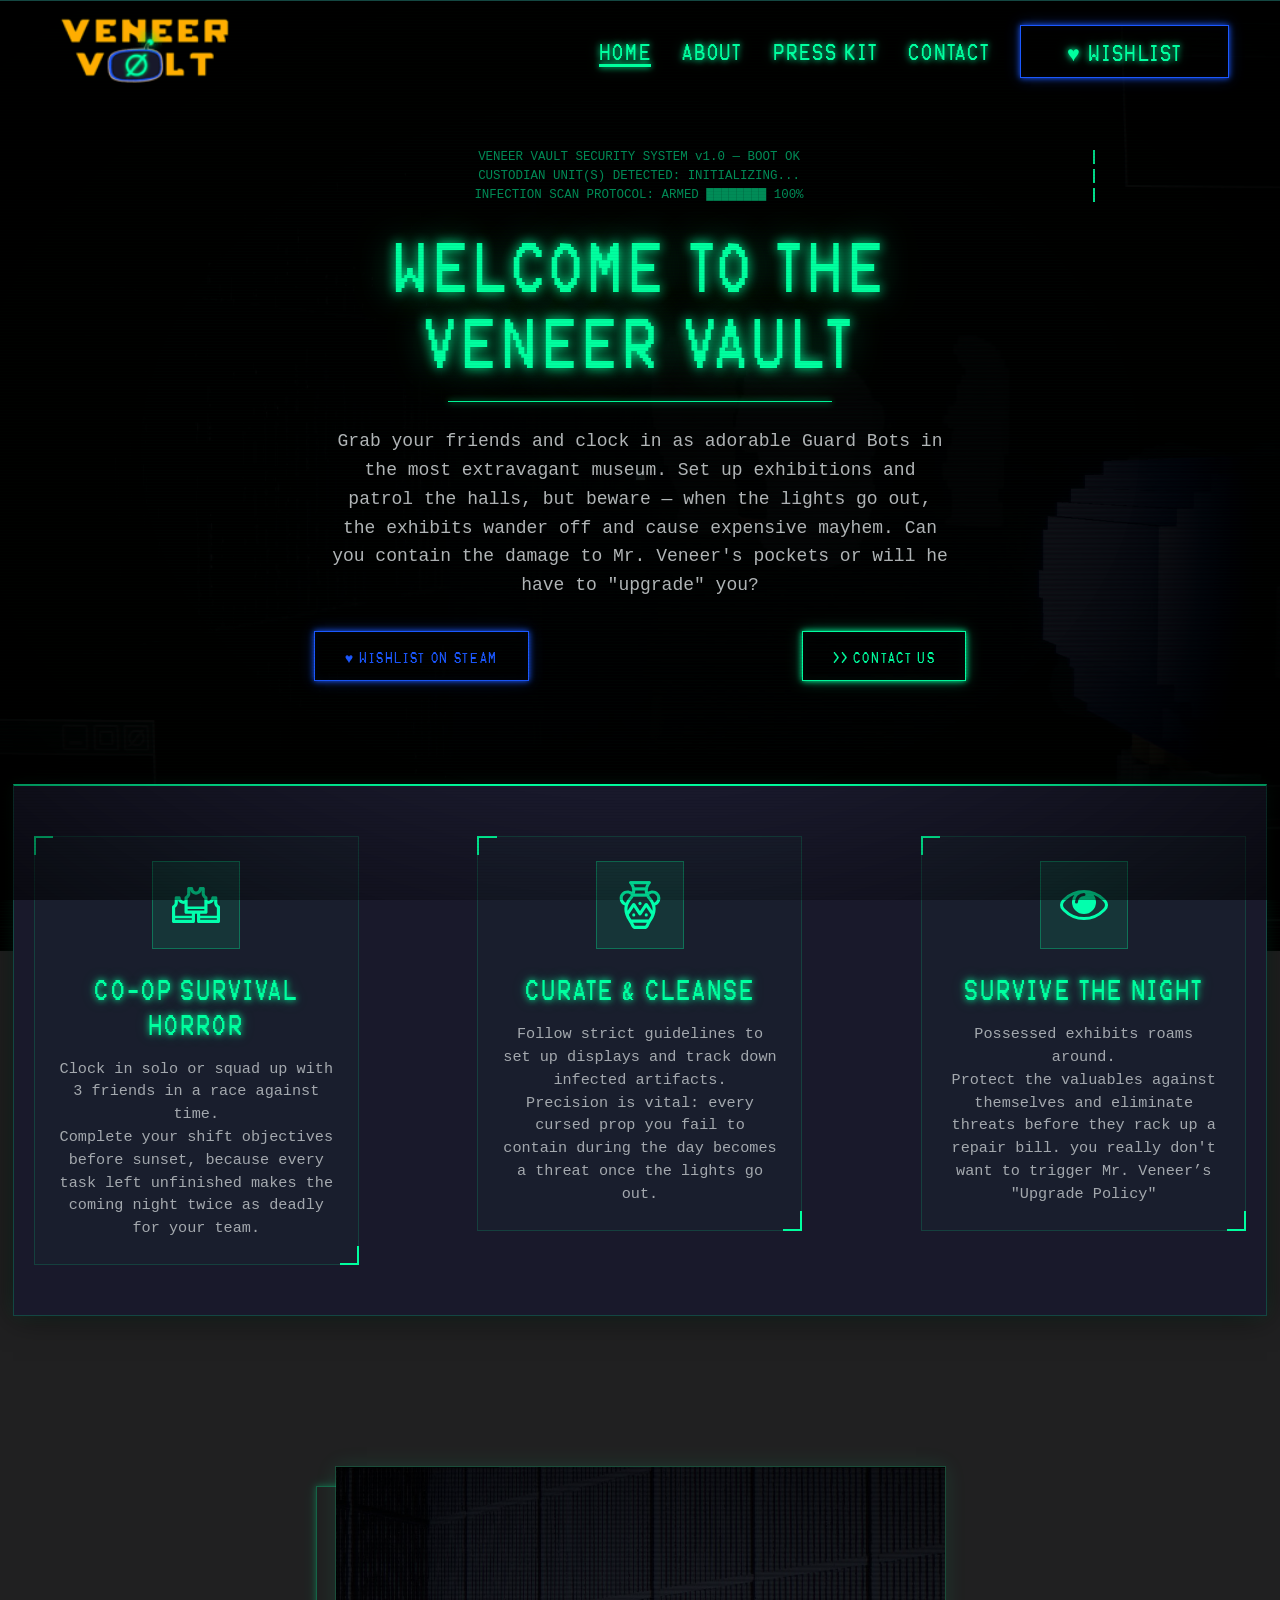
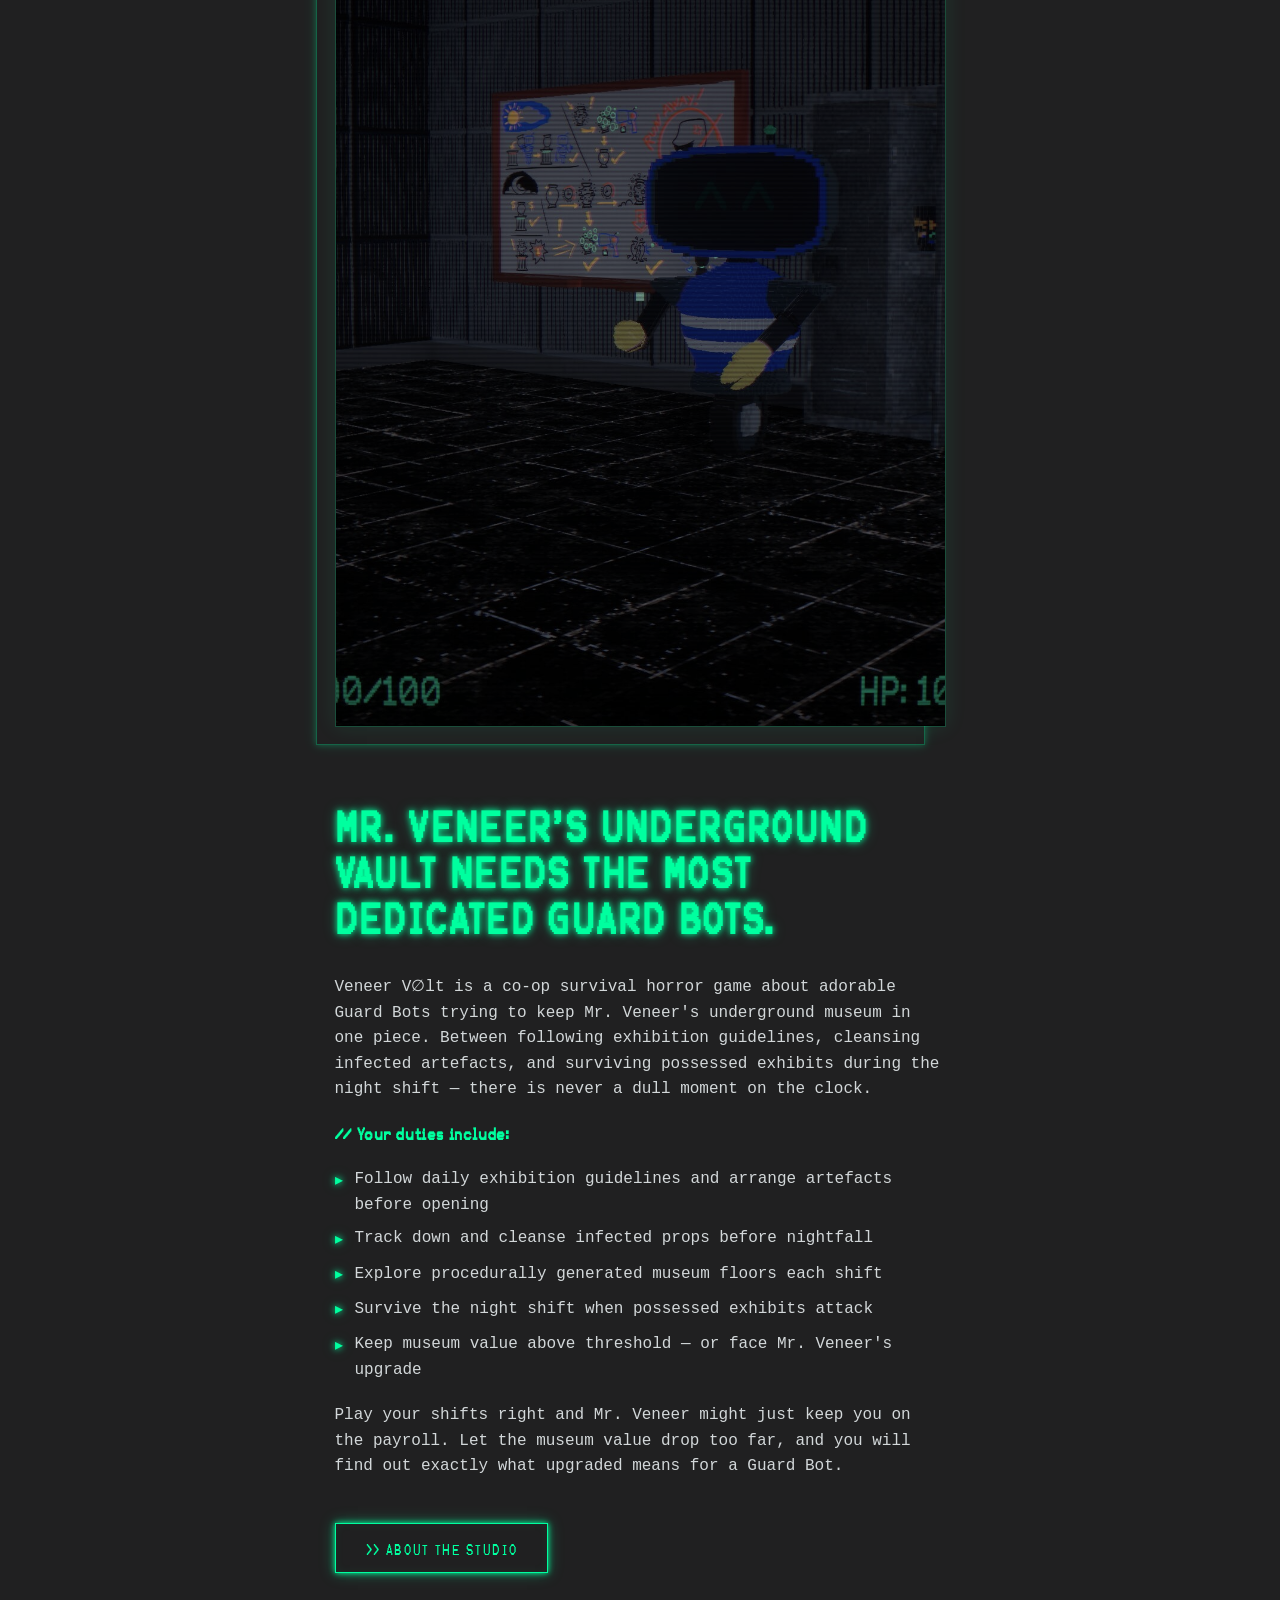
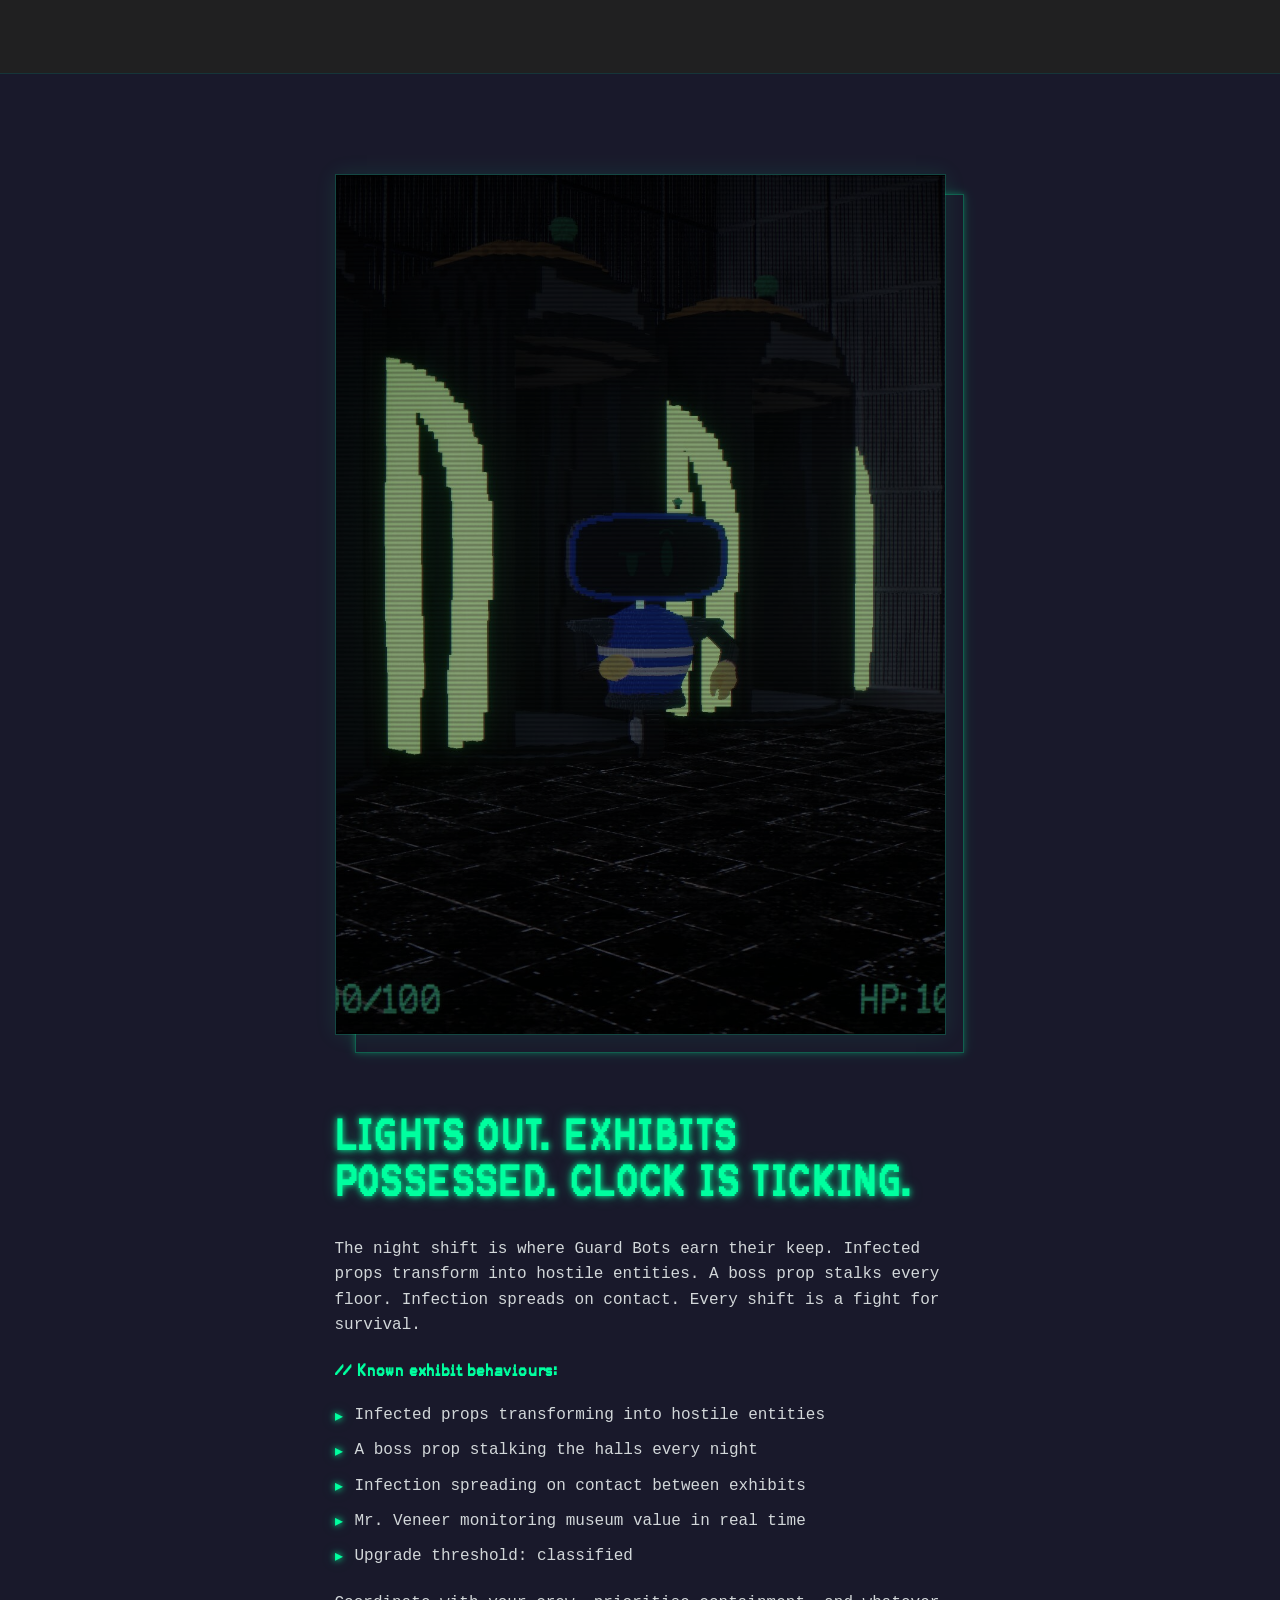
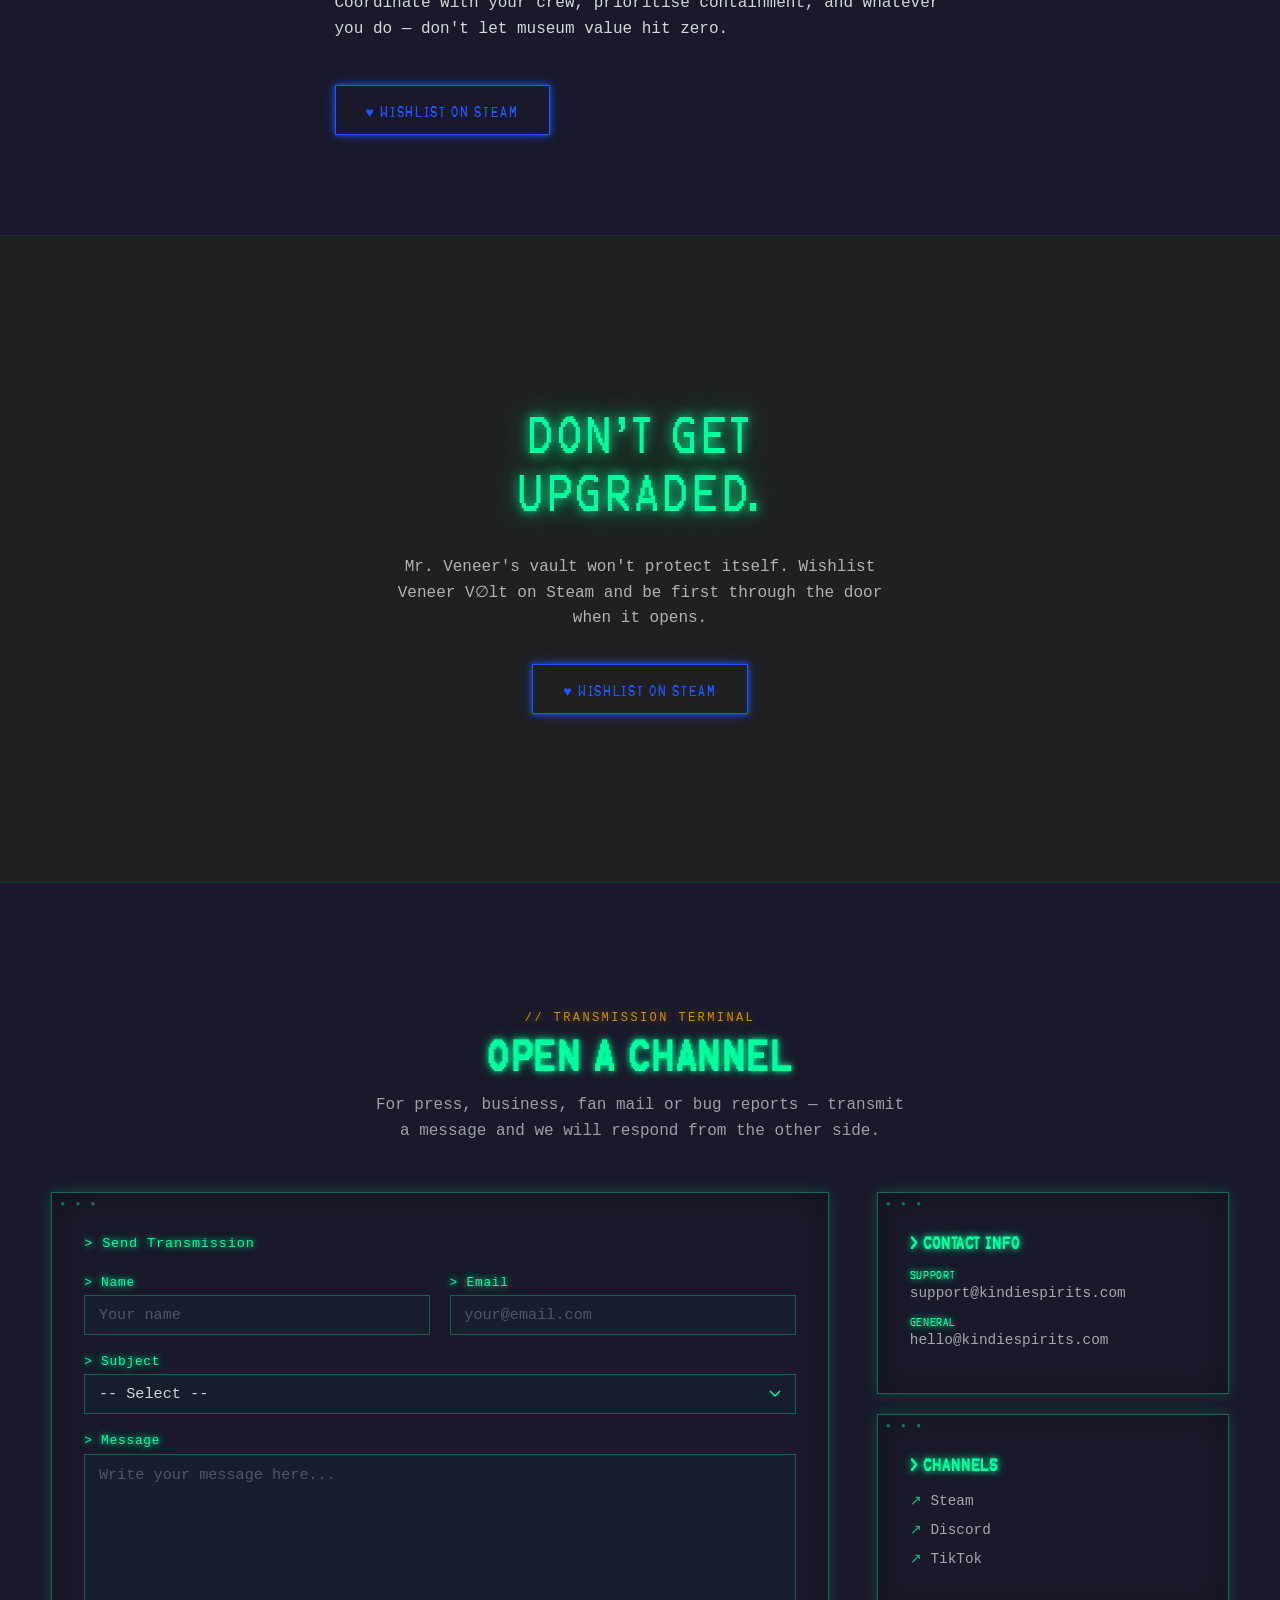
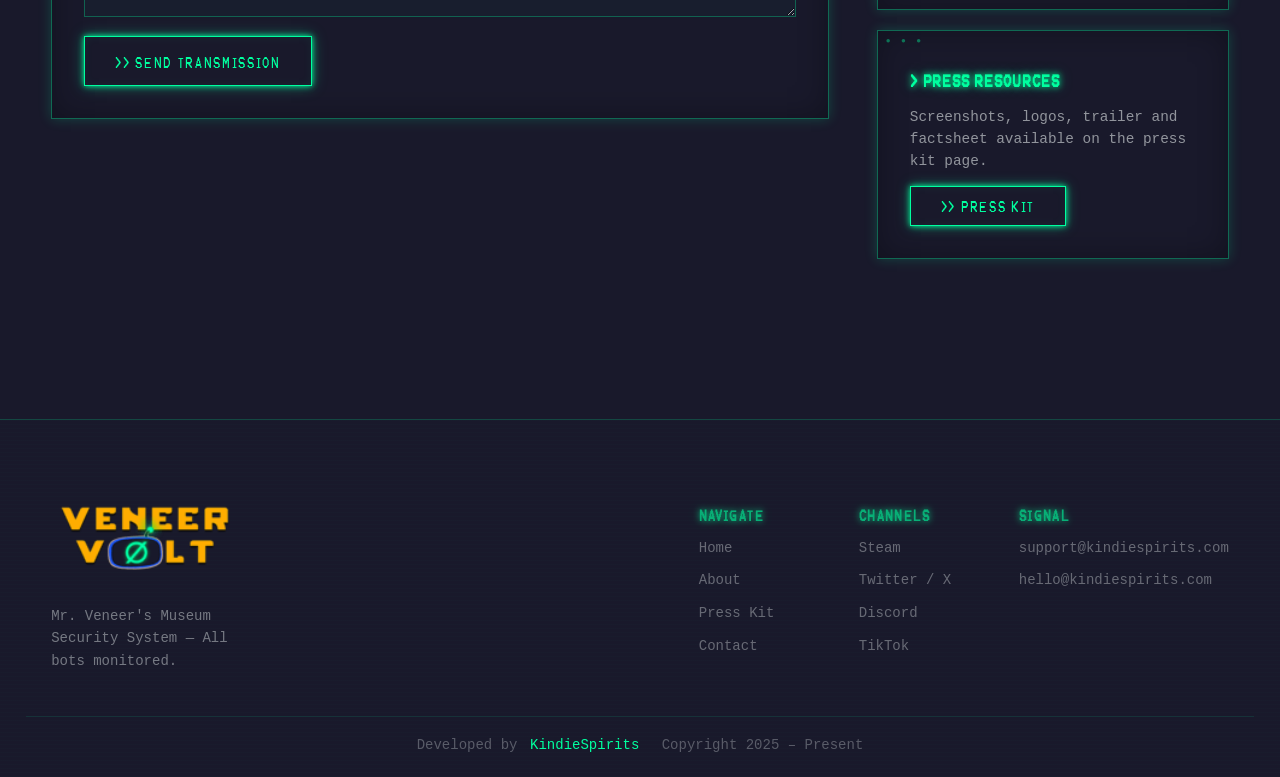
==== commit 91975c59: "removed twitter , typo fix" ====
--- a/index.html
+++ b/index.html
@@ -9,7 +9,7 @@
     <meta name="description" content="Veneer V∅lt — Clock in as adorable Guard Bots in Mr. Veneer's underground museum vault. Co-op survival horror on Steam.">
     <meta name="keywords" content="Veneer Volt, Guard Bot, Custodian, museum game, co-op, survival horror, steam, KindieSpirits, indie game">
 
-    <meta property="og:title" content="Veneer V∅lt — Museum Security Protocol"/>
+    <meta property="og:title" content="Veneer V∅lt - Indie Coop Game"/>
     <meta property="og:description" content="Clock in as adorable Guard Bots. Cleanse infected artefacts by day — survive possessed exhibits by night."/>
     <meta property="og:type" content="website"/>
     <meta property="og:url" content="https://www.kindiespirits.com"/>
@@ -321,7 +321,6 @@
                             <h3>&gt; Channels</h3>
                             <ul class="ci-links">
                                 <li><a href="https://store.steampowered.com/app/4361980/Veneer_Volt/" target="_blank" rel="noopener">Steam</a></li>
-                                <li><a href="#" target="_blank" rel="noopener">Twitter / X</a></li>
                                 <li><a href="#" target="_blank" rel="noopener">Discord</a></li>
                                 <li><a href="#" target="_blank" rel="noopener">TikTok</a></li>
                             </ul>
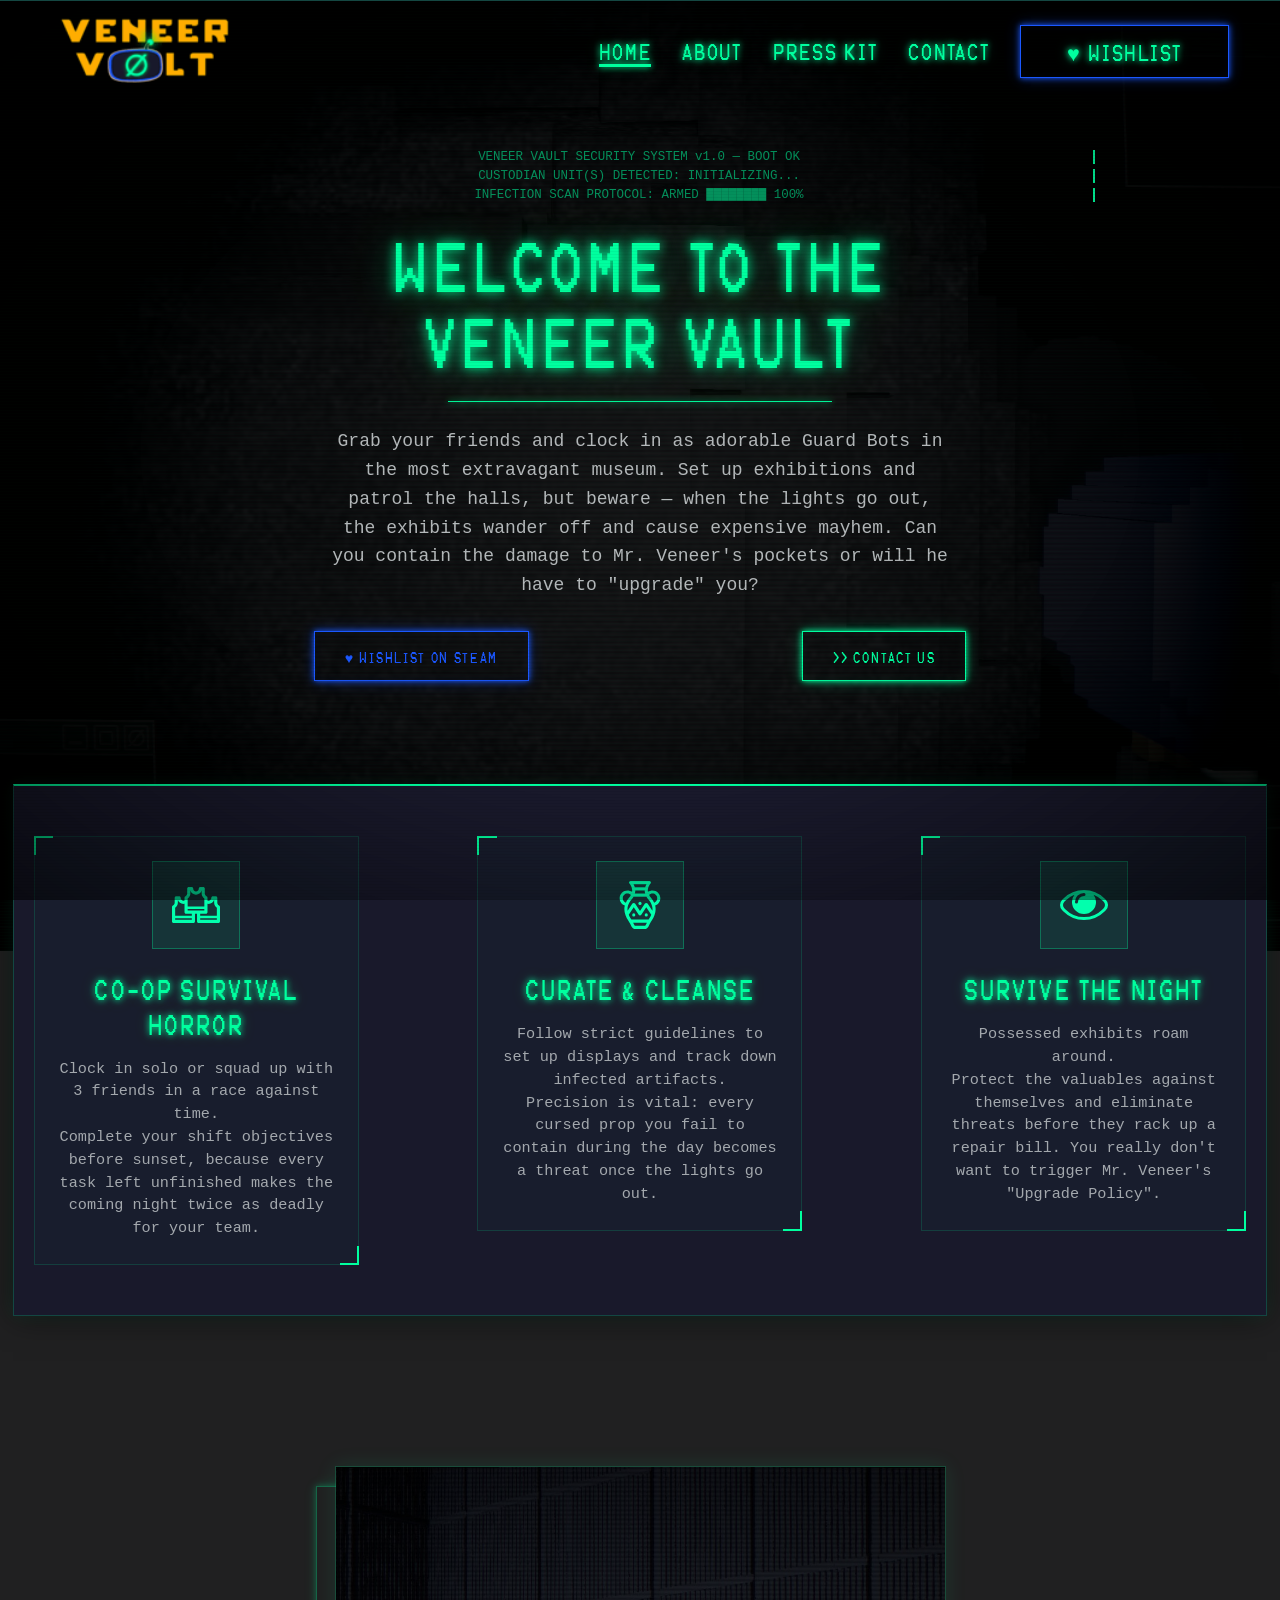
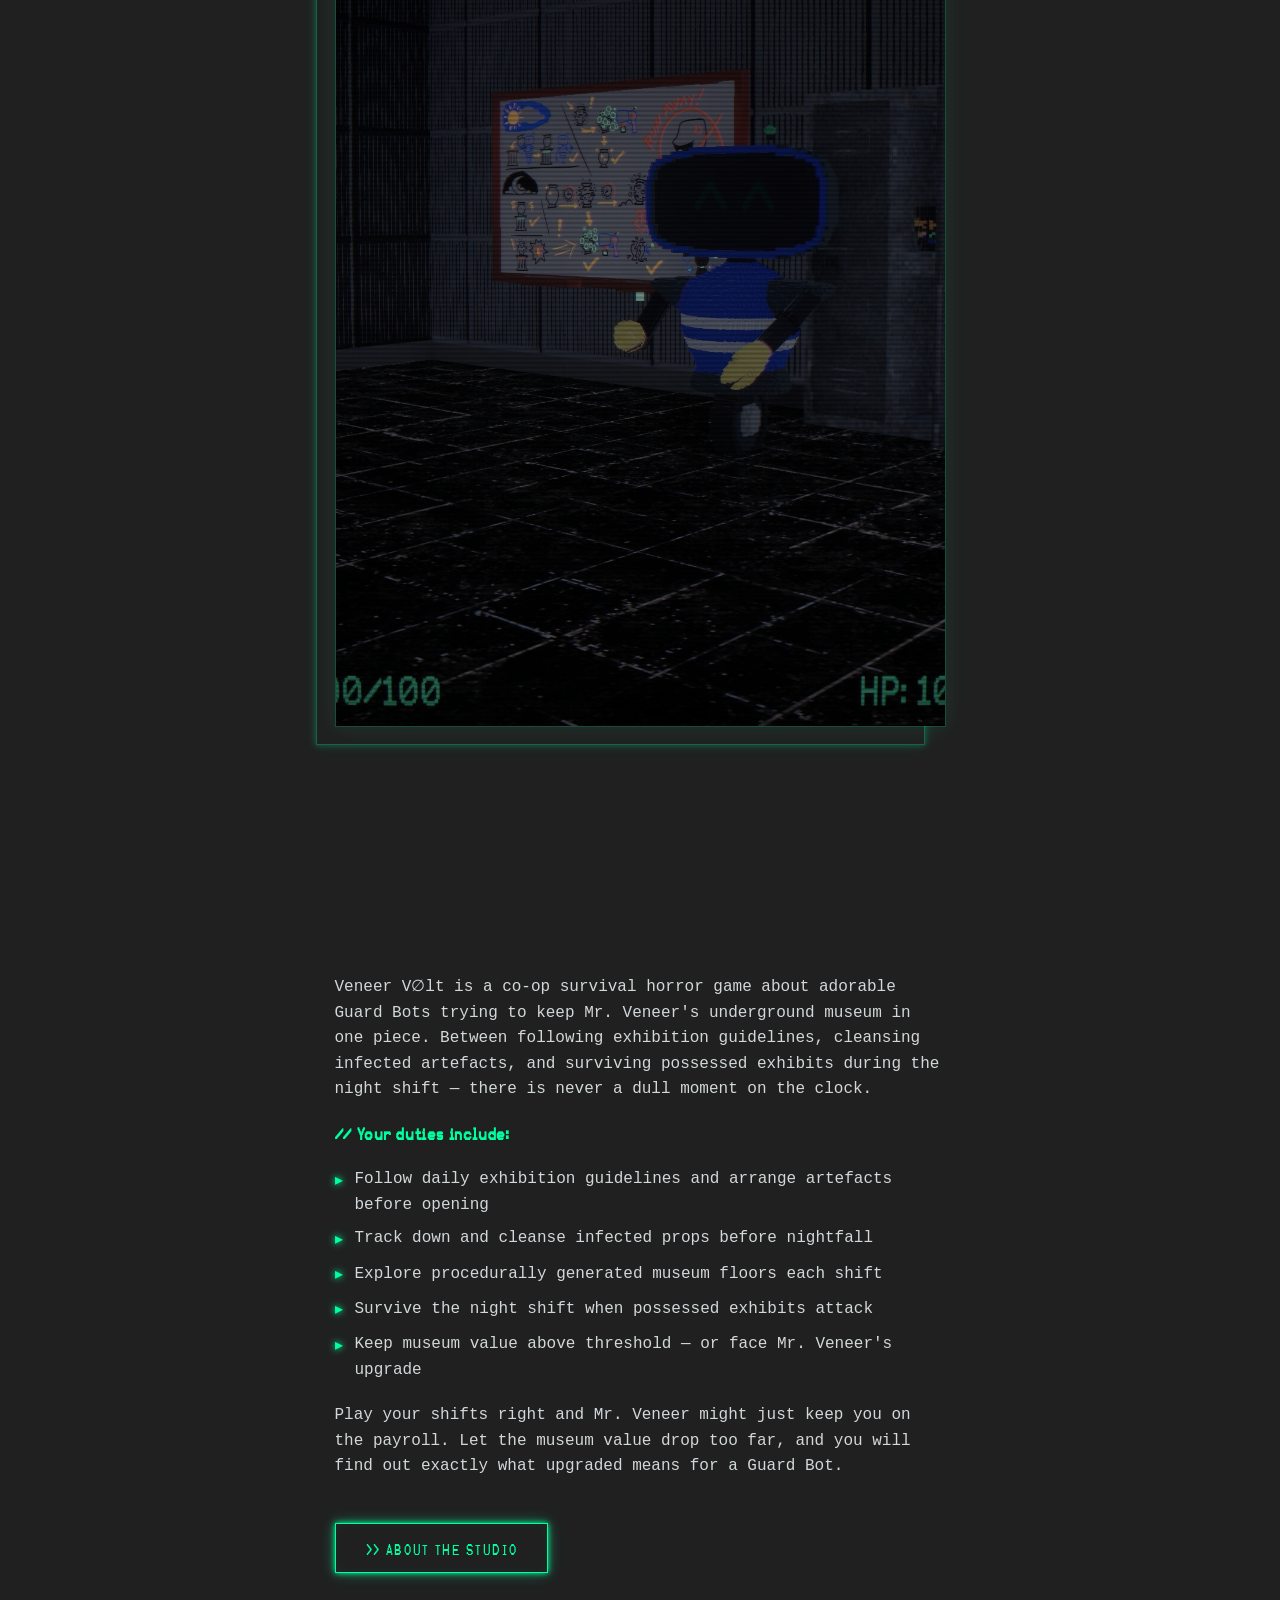
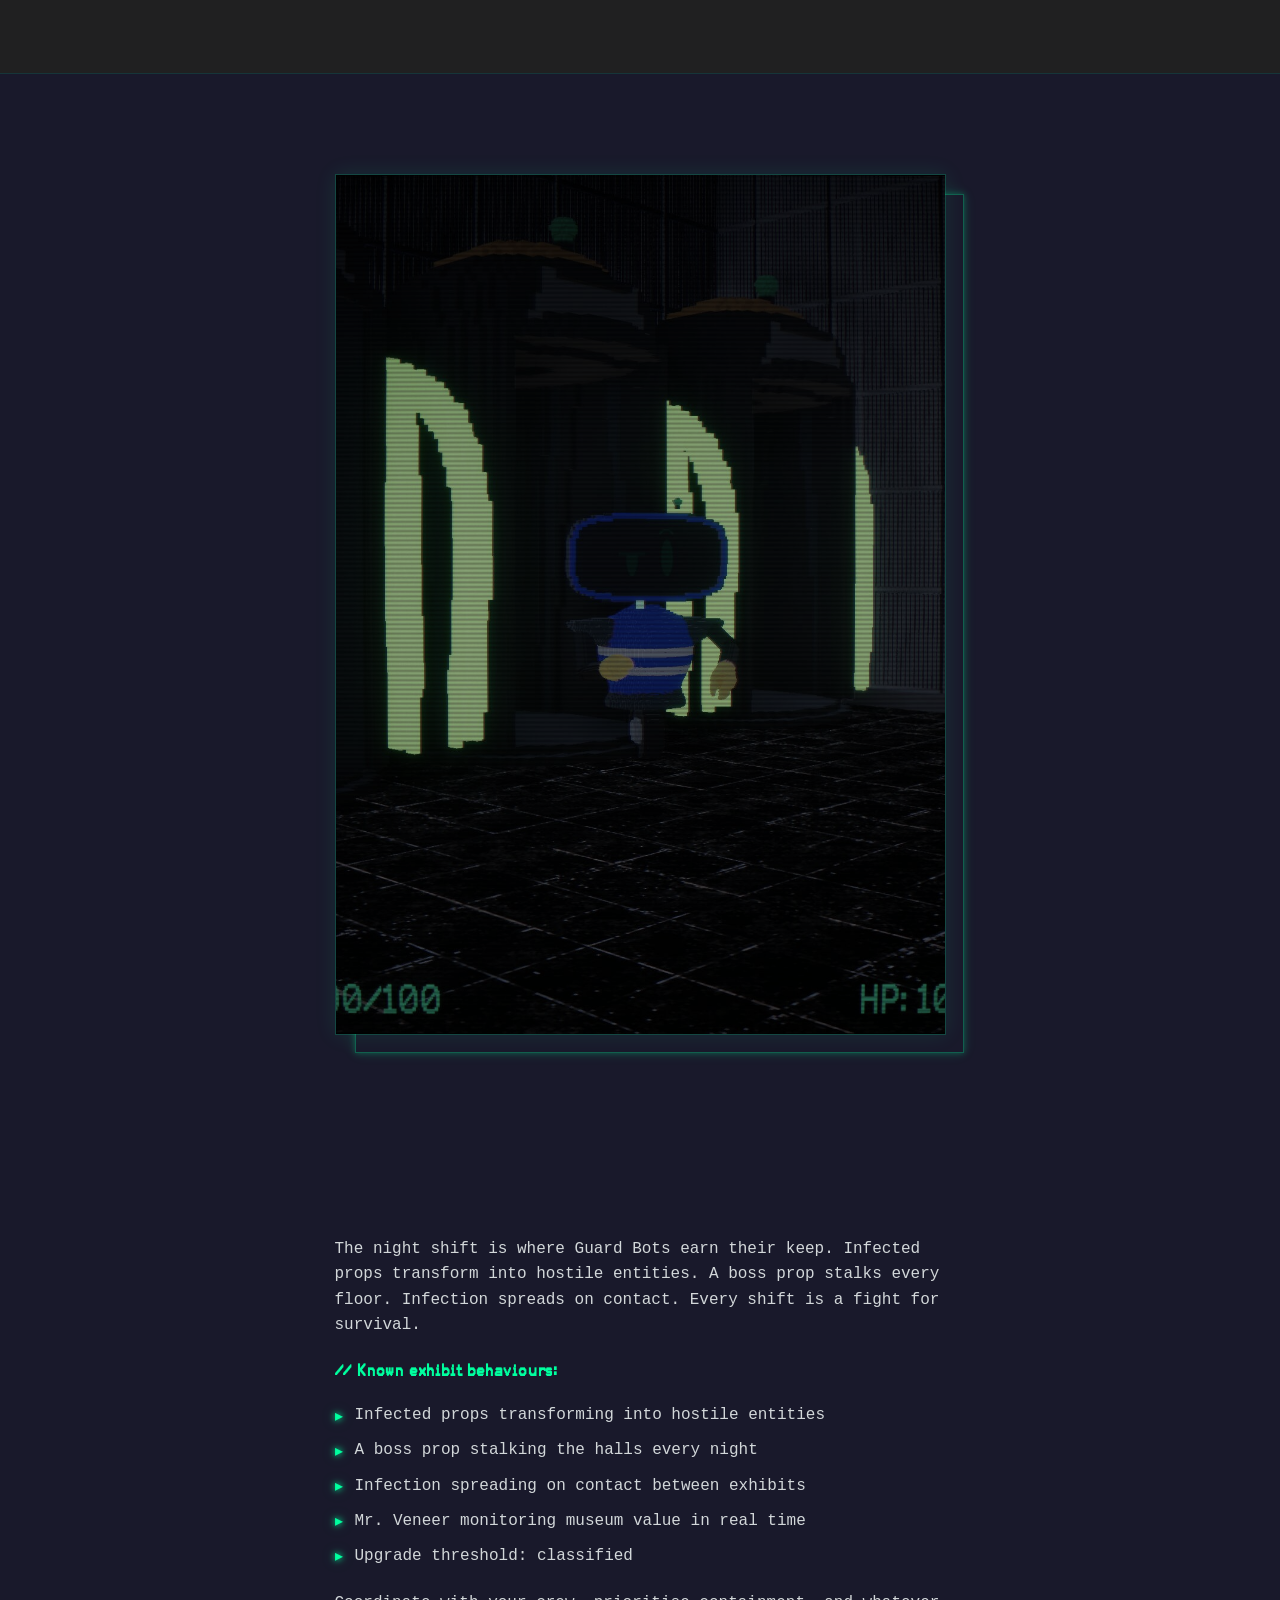
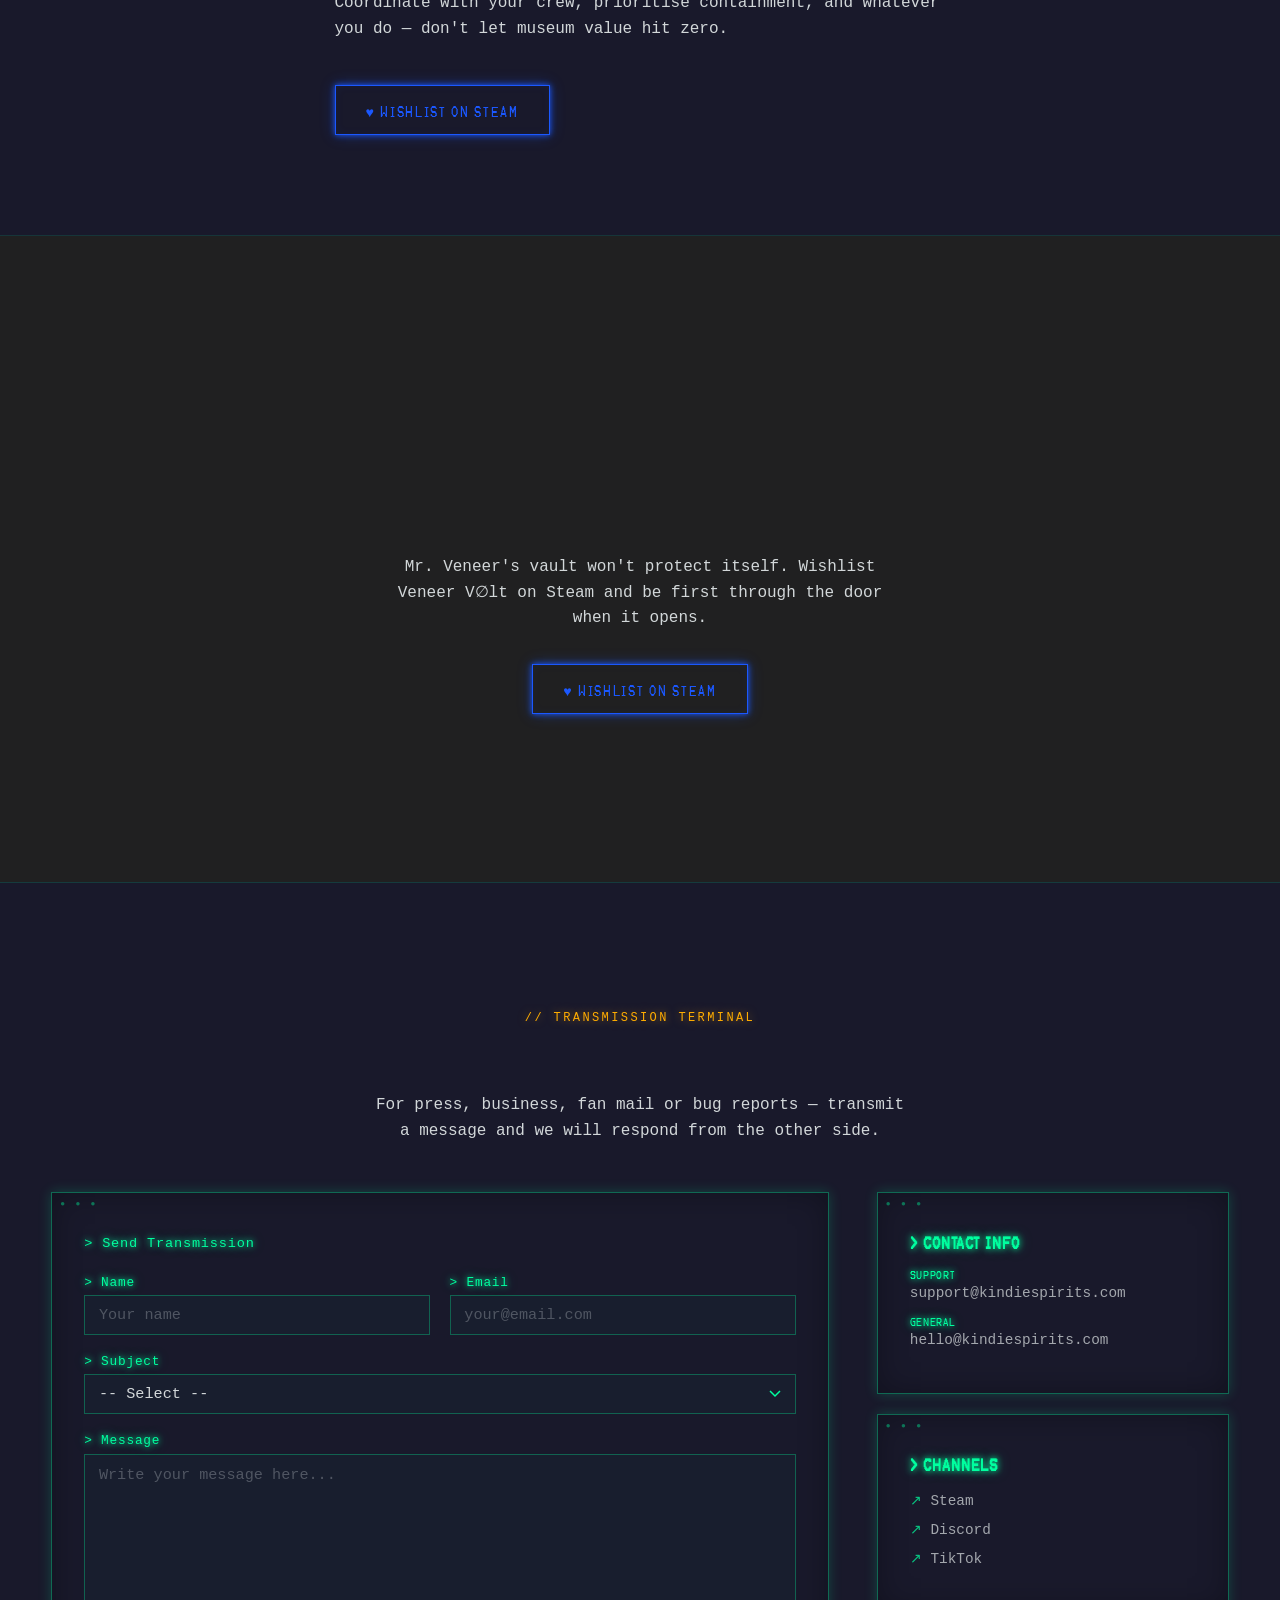
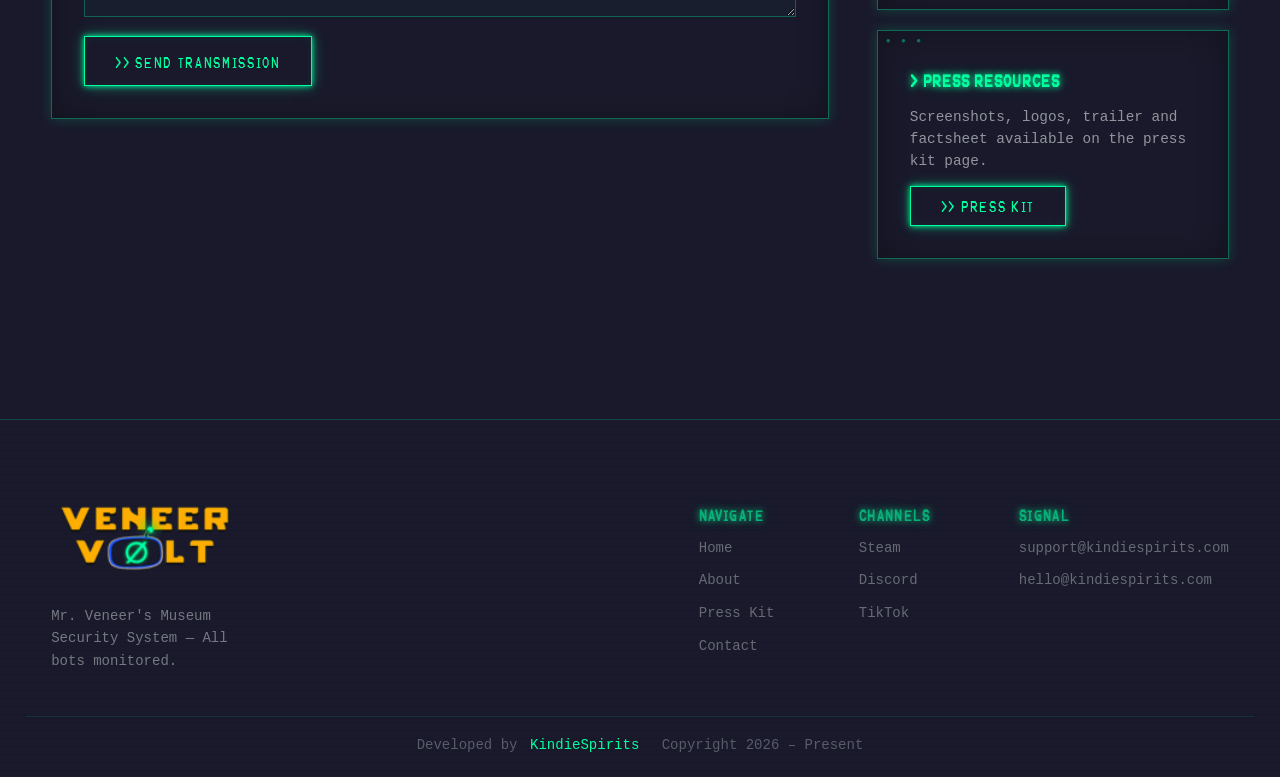
==== commit cc96f809: "fix anims" ====
--- a/index.html
+++ b/index.html
@@ -115,7 +115,7 @@
         <!-- ============================================ -->
 
         <section id="services" class="services">
-            <div class="card">
+            <div class="card" data-anim="flicker" data-anim-delay="0">
                 <picture>
                     <img aria-hidden="true" decoding="async" src="images/service1.svg" alt="co-op" width="48" height="48">
                 </picture>
@@ -125,7 +125,7 @@
                     Complete your shift objectives before sunset, because every task left unfinished makes the coming night twice as deadly for your team.
                 </p>
             </div>
-            <div class="card">
+            <div class="card" data-anim="flicker" data-anim-delay="120">
                 <picture>
                     <img aria-hidden="true" decoding="async" src="images/service2.svg" alt="museum" width="48" height="48">
                 </picture>
@@ -135,15 +135,15 @@
                     Precision is vital: every cursed prop you fail to contain during the day becomes a threat once the lights go out.
                 </p>
             </div>
-            <div class="card">
+            <div class="card" data-anim="flicker" data-anim-delay="240">
                 <picture>
                     <img aria-hidden="true" decoding="async" src="images/service3.svg" alt="chaos" width="48" height="48">
                 </picture>
                 <h2>Survive the Night</h2>
                 <p>
-                    Possessed exhibits roams around. <br />
-                    Protect the valuables against themselves and eliminate threats before they rack up a repair bill. 
-                    you really don't want to trigger Mr. Veneer’s "Upgrade Policy"
+                    Possessed exhibits roam around. <br />
+                    Protect the valuables against themselves and eliminate threats before they rack up a repair bill.
+                    You really don't want to trigger Mr. Veneer's "Upgrade Policy".
                 </p>
             </div>
         </section>
@@ -155,24 +155,24 @@
         <section id="sidebyside" class="sidebyside">
             <div class="container">
                 <div class="content">
-                    <h2 class="title">Mr. Veneer's underground vault needs the most dedicated Guard Bots.</h2>
-                    <p>
+                    <h2 class="title" data-anim="scan">Mr. Veneer's underground vault needs the most dedicated Guard Bots.</h2>
+                    <p data-anim="fade" data-anim-delay="150">
                         Veneer V∅lt is a co-op survival horror game about adorable Guard Bots trying to keep Mr. Veneer's underground museum in one piece. Between following exhibition guidelines, cleansing infected artefacts, and surviving possessed exhibits during the night shift — there is never a dull moment on the clock.
                     </p>
-                    <p>
+                    <p data-anim="fade" data-anim-delay="250">
                         <strong>// Your duties include:</strong>
                     </p>
-                    <ul>
+                    <ul data-anim="fade" data-anim-delay="320">
                         <li><img aria-hidden="true" loading="lazy" decoding="async" src="images/check.svg" alt="" width="20" height="20"><span>Follow daily exhibition guidelines and arrange artefacts before opening</span></li>
                         <li><img aria-hidden="true" loading="lazy" decoding="async" src="images/check.svg" alt="" width="20" height="20"><span>Track down and cleanse infected props before nightfall</span></li>
                         <li><img aria-hidden="true" loading="lazy" decoding="async" src="images/check.svg" alt="" width="20" height="20"><span>Explore procedurally generated museum floors each shift</span></li>
                         <li><img aria-hidden="true" loading="lazy" decoding="async" src="images/check.svg" alt="" width="20" height="20"><span>Survive the night shift when possessed exhibits attack</span></li>
                         <li><img aria-hidden="true" loading="lazy" decoding="async" src="images/check.svg" alt="" width="20" height="20"><span>Keep museum value above threshold — or face Mr. Veneer's upgrade</span></li>
                     </ul>
-                    <p>
+                    <p data-anim="fade" data-anim-delay="420">
                         Play your shifts right and Mr. Veneer might just keep you on the payroll. Let the museum value drop too far, and you will find out exactly what upgraded means for a Guard Bot.
                     </p>
-                    <a class="button-solid" href="about.html">&gt;&gt; About the Studio</a>
+                    <a class="button-solid" href="about.html" data-anim="flicker" data-anim-delay="520">&gt;&gt; About the Studio</a>
                 </div>
                 <picture class="image-box">
                     <source media="(max-width: 600px)" srcset="images/VeneerVolt_gameplay_6.jpg">
@@ -189,26 +189,27 @@
         <section id="sidebyside-reverse">
             <div class="container">
                 <div class="content">
-                    <h2 class="title">Lights out. Exhibits possessed. Clock is ticking.</h2>
-                    <p>
+                    <h2 class="title" data-anim="scan">Lights out. Exhibits possessed. Clock is ticking.</h2>
+                    <p data-anim="fade" data-anim-delay="150">
                         The night shift is where Guard Bots earn their keep. Infected props transform into hostile entities. A boss prop stalks every floor. Infection spreads on contact. Every shift is a fight for survival.
                     </p>
-                    <p>
+                    <p data-anim="fade" data-anim-delay="250">
                         <strong>// Known exhibit behaviours:</strong>
                     </p>
-                    <ul>
+                    <ul data-anim="fade" data-anim-delay="320">
                         <li><img aria-hidden="true" loading="lazy" decoding="async" src="images/check.svg" alt="" width="20" height="20"><span>Infected props transforming into hostile entities</span></li>
                         <li><img aria-hidden="true" loading="lazy" decoding="async" src="images/check.svg" alt="" width="20" height="20"><span>A boss prop stalking the halls every night</span></li>
                         <li><img aria-hidden="true" loading="lazy" decoding="async" src="images/check.svg" alt="" width="20" height="20"><span>Infection spreading on contact between exhibits</span></li>
                         <li><img aria-hidden="true" loading="lazy" decoding="async" src="images/check.svg" alt="" width="20" height="20"><span>Mr. Veneer monitoring museum value in real time</span></li>
                         <li><img aria-hidden="true" loading="lazy" decoding="async" src="images/check.svg" alt="" width="20" height="20"><span>Upgrade threshold: classified</span></li>
                     </ul>
-                    <p>
+                    <p data-anim="fade" data-anim-delay="400">
                         Coordinate with your crew, prioritise containment, and whatever you do — don't let museum value hit zero.
                     </p>
                     <a class="button-solid button-steam"
                        href="https://store.steampowered.com/app/4361980/Veneer_Volt/"
-                       target="_blank" rel="noopener">
+                       target="_blank" rel="noopener"
+                       data-anim="flicker" data-anim-delay="500">
                         ♥ Wishlist on Steam
                     </a>
                 </div>
@@ -226,13 +227,14 @@
 
         <section id="cta">
             <div class="container">
-                <h2 class="title glitch" data-text="Don't Get Upgraded.">Don't Get<br>Upgraded.</h2>
-                <p>
+                <h2 class="title glitch" data-text="Don't Get Upgraded." data-anim="scan">Don't Get<br>Upgraded.</h2>
+                <p data-anim="fade" data-anim-delay="200">
                     Mr. Veneer's vault won't protect itself. Wishlist Veneer V∅lt on Steam and be first through the door when it opens.
                 </p>
                 <a href="https://store.steampowered.com/app/4361980/Veneer_Volt/"
                    class="button-solid button-steam"
-                   target="_blank" rel="noopener">
+                   target="_blank" rel="noopener"
+                   data-anim="flicker" data-anim-delay="350">
                     ♥ Wishlist on Steam
                 </a>
             </div>
@@ -250,22 +252,22 @@
         <section id="contact">
             <div class="container">
                 <div class="contact-header">
-                    <div class="pk-label" aria-hidden="true">// Transmission Terminal</div>
-                    <h2>Open a Channel</h2>
-                    <p>For press, business, fan mail or bug reports — transmit a message and we will respond from the other side.</p>
+                    <div class="pk-label" aria-hidden="true" data-anim="fade">// Transmission Terminal</div>
+                    <h2 data-anim="scan" data-anim-delay="100">Open a Channel</h2>
+                    <p data-anim="fade" data-anim-delay="250">For press, business, fan mail or bug reports — transmit a message and we will respond from the other side.</p>
                 </div>
 
                 <div class="contact-layout">
                     <!-- Form -->
-                    <div class="contact-form-col">
-                        <div class="terminal-box contact-form-inner">
+                    <div class="contact-form-col" data-anim="flicker" data-anim-delay="150">
+                        <div class="terminal-box contact-form-inner" id="contact-form-box">
                             <p class="contact-form-title">&gt; Send Transmission</p>
 
                             <form
                                 name="contact"
                                 method="POST"
                                 netlify
-                                action="/#contact-success">
+                                action="/contact-success.html">
 
                                 <p hidden><label>Don't fill this out: <input name="bot-field"></label></p>
 
@@ -306,7 +308,7 @@
 
                     <!-- Info sidebar -->
                     <aside class="contact-info-col">
-                        <div class="terminal-box contact-info-block">
+                        <div class="terminal-box contact-info-block" data-anim="flicker" data-anim-delay="250">
                             <h3>&gt; Contact Info</h3>
                             <div class="ci-row">
                                 <span class="ci-label">Support</span>
@@ -317,7 +319,7 @@
                                 <a href="mailto:hello@kindiespirits.com">hello@kindiespirits.com</a>
                             </div>
                         </div>
-                        <div class="terminal-box contact-info-block">
+                        <div class="terminal-box contact-info-block" data-anim="flicker" data-anim-delay="370">
                             <h3>&gt; Channels</h3>
                             <ul class="ci-links">
                                 <li><a href="https://store.steampowered.com/app/4361980/Veneer_Volt/" target="_blank" rel="noopener">Steam</a></li>
@@ -325,7 +327,7 @@
                                 <li><a href="#" target="_blank" rel="noopener">TikTok</a></li>
                             </ul>
                         </div>
-                        <div class="terminal-box contact-info-block">
+                        <div class="terminal-box contact-info-block" data-anim="flicker" data-anim-delay="490">
                             <h3>&gt; Press Resources</h3>
                             <p>Screenshots, logos, trailer and factsheet available on the press kit page.</p>
                             <a href="presskit.html" class="button-solid" style="margin-top:1em; line-height: 2.8em; height: 2.8em;">&gt;&gt; Press Kit</a>
@@ -361,7 +363,6 @@
                     <ul>
                         <li><h2>Channels</h2></li>
                         <li><a href="https://store.steampowered.com/app/4361980/Veneer_Volt/" target="_blank" rel="noopener">Steam</a></li>
-                        <li><a href="#" target="_blank" rel="noopener">Twitter / X</a></li>
                         <li><a href="#" target="_blank" rel="noopener">Discord</a></li>
                         <li><a href="#" target="_blank" rel="noopener">TikTok</a></li>
                     </ul>
@@ -376,20 +377,78 @@
         <div class="credit">
             <span>Developed by</span>
             <a href="https://kindiespirits.com" target="_blank" rel="noopener">KindieSpirits</a>
-            <span class="copyright"> Copyright 2025 – Present</span>
+            <span class="copyright"> Copyright 2026 – Present</span>
         </div>
     </footer>
 
     <script defer src="nav.js"></script>
+
     <script defer>
+        /* ---- Scroll listener ---- */
         document.addEventListener('scroll', () => {
-            const scroll = document.documentElement.scrollTop;
-            if (scroll >= 100) {
-                document.querySelector('body').classList.add('scroll');
+            if (document.documentElement.scrollTop >= 100) {
+                document.body.classList.add('scroll');
             } else {
-                document.querySelector('body').classList.remove('scroll');
+                document.body.classList.remove('scroll');
             }
         });
+
+        /* ---- Terminal entrance animations ---- */
+        (function () {
+            const els = document.querySelectorAll('[data-anim]');
+            if (!els.length || !('IntersectionObserver' in window)) {
+                els.forEach(el => el.classList.add('anim-in'));
+                return;
+            }
+
+            const observer = new IntersectionObserver((entries) => {
+                entries.forEach(entry => {
+                    if (!entry.isIntersecting) return;
+                    const el = entry.target;
+                    const delay = parseInt(el.dataset.animDelay || 0);
+                    setTimeout(() => el.classList.add('anim-in'), delay);
+                    observer.unobserve(el);
+                });
+            }, { threshold: 0.12, rootMargin: '0px 0px -40px 0px' });
+
+            els.forEach(el => observer.observe(el));
+        })();
+
+        /* ---- Netlify contact form — inline success ---- */
+        (function () {
+            const form = document.querySelector('#contact form');
+            if (!form) return;
+
+            form.addEventListener('submit', function (e) {
+                e.preventDefault();
+
+                const data = new URLSearchParams();
+                data.append('form-name', 'contact');
+                new FormData(form).forEach((val, key) => data.append(key, val));
+
+                fetch('/', {
+                    method: 'POST',
+                    headers: { 'Content-Type': 'application/x-www-form-urlencoded' },
+                    body: data.toString()
+                })
+                .then(showSuccess)
+                .catch(showSuccess); /* fallback: mostra successo comunque */
+
+                function showSuccess() {
+                    const box = document.getElementById('contact-form-box');
+                    box.innerHTML = `
+                        <div class="contact-success-inline">
+                            <div class="success-boot-lines" aria-hidden="true">
+                                <span class="boot-line prompt">TRANSMISSION_RECEIVED.exe — STATUS: OK</span>
+                                <span class="boot-line prompt">ROUTING TO KINDIESPIRITS MAINFRAME... DONE</span>
+                            </div>
+                            <p class="contact-form-title" style="margin-top:1em;">&gt; Message Logged</p>
+                            <p class="success-inline-msg">Your transmission has been received and filed. We will respond from the other side of the vault.</p>
+                        </div>
+                    `;
+                }
+            });
+        })();
     </script>
 </body>
 </html>
--- a/css/local.css
+++ b/css/local.css
@@ -1,3 +1,153 @@
+/* ============================================ */
+/*         TERMINAL ENTRANCE ANIMATIONS         */
+/* ============================================ */
+
+@media (prefers-reduced-motion: no-preference) {
+
+    /* Fade up — paragrafi, testo generico */
+    [data-anim="fade"] {
+        opacity: 0;
+    }
+
+        [data-anim="fade"].anim-in {
+            animation: termFadeUp 0.55s ease forwards;
+        }
+
+    @keyframes termFadeUp {
+        0% {
+            opacity: 0;
+            transform: translateY(10px);
+            filter: brightness(4);
+        }
+
+        15% {
+            opacity: 1;
+            filter: brightness(2);
+        }
+
+        50% {
+            opacity: 0.8;
+            filter: brightness(1.3);
+        }
+
+        100% {
+            opacity: 1;
+            transform: translateY(0);
+            filter: brightness(1);
+        }
+    }
+
+    /* Scan left→right — titoli, heading */
+    [data-anim="scan"] {
+        clip-path: inset(0 100% 0 0);
+    }
+
+        [data-anim="scan"].anim-in {
+            animation: termScan 0.75s cubic-bezier(0.25, 0.46, 0.45, 0.94) forwards;
+        }
+
+    @keyframes termScan {
+        0% {
+            clip-path: inset(0 100% 0 0);
+            filter: brightness(4);
+        }
+
+        8% {
+            filter: brightness(2.5);
+        }
+
+        100% {
+            clip-path: inset(0 0% 0 0);
+            filter: brightness(1);
+        }
+    }
+
+    /* Flicker — card, box, bottoni */
+    [data-anim="flicker"] {
+        opacity: 0;
+    }
+
+    [data-anim="flicker"].anim-in {
+        animation: termFlicker 0.65s ease forwards;
+    }
+
+    @keyframes termFlicker {
+        0% {
+            opacity: 0;
+        }
+
+        10% {
+            opacity: 0.85;
+            filter: brightness(1.8);
+        }
+
+        22% {
+            opacity: 0.38;
+        }
+
+        38% {
+            opacity: 0.9;
+            filter: brightness(1.4);
+        }
+
+        52% {
+            opacity: 0.55;
+        }
+
+        68% {
+            opacity: 1;
+            filter: brightness(1.15);
+        }
+
+        82% {
+            opacity: 0.88;
+        }
+
+        100% {
+            opacity: 1;
+            filter: brightness(1);
+        }
+    }
+}
+
+/* Reduced motion fallback — mostra tutto senza animazioni */
+@media (prefers-reduced-motion: reduce) {
+    [data-anim="fade"],
+    [data-anim="flicker"] {
+        opacity: 1;
+    }
+
+    [data-anim="scan"] {
+        clip-path: none;
+    }
+}
+
+/* ---- Contact inline success ---- */
+.contact-success-inline {
+    display: flex;
+    flex-direction: column;
+    gap: 0.75em;
+    padding: 0.5em 0 1em;
+    animation: termFadeUp 0.5s ease forwards;
+}
+
+.success-boot-lines {
+    display: flex;
+    flex-direction: column;
+    gap: 0.2em;
+    margin-bottom: 0.5em;
+}
+
+.success-inline-msg {
+    font-family: 'Courier New', monospace;
+    font-size: 0.95em;
+    color: var(--text-light);
+    opacity: 0.8;
+    line-height: 1.65em;
+    margin: 0;
+}
+
+
 /*-- -------------------------- -->
 <---       Side By Side         -->
 <--- -------------------------- -*/
--- a/css/local.css
+++ b/css/local.css
@@ -1,3 +1,153 @@
+/* ============================================ */
+/*         TERMINAL ENTRANCE ANIMATIONS         */
+/* ============================================ */
+
+@media (prefers-reduced-motion: no-preference) {
+
+    /* Fade up — paragrafi, testo generico */
+    [data-anim="fade"] {
+        opacity: 0;
+    }
+
+        [data-anim="fade"].anim-in {
+            animation: termFadeUp 0.55s ease forwards;
+        }
+
+    @keyframes termFadeUp {
+        0% {
+            opacity: 0;
+            transform: translateY(10px);
+            filter: brightness(4);
+        }
+
+        15% {
+            opacity: 1;
+            filter: brightness(2);
+        }
+
+        50% {
+            opacity: 0.8;
+            filter: brightness(1.3);
+        }
+
+        100% {
+            opacity: 1;
+            transform: translateY(0);
+            filter: brightness(1);
+        }
+    }
+
+    /* Scan left→right — titoli, heading */
+    [data-anim="scan"] {
+        clip-path: inset(0 100% 0 0);
+    }
+
+        [data-anim="scan"].anim-in {
+            animation: termScan 0.75s cubic-bezier(0.25, 0.46, 0.45, 0.94) forwards;
+        }
+
+    @keyframes termScan {
+        0% {
+            clip-path: inset(0 100% 0 0);
+            filter: brightness(4);
+        }
+
+        8% {
+            filter: brightness(2.5);
+        }
+
+        100% {
+            clip-path: inset(0 0% 0 0);
+            filter: brightness(1);
+        }
+    }
+
+    /* Flicker — card, box, bottoni */
+    [data-anim="flicker"] {
+        opacity: 0;
+    }
+
+    [data-anim="flicker"].anim-in {
+        animation: termFlicker 0.65s ease forwards;
+    }
+
+    @keyframes termFlicker {
+        0% {
+            opacity: 0;
+        }
+
+        10% {
+            opacity: 0.85;
+            filter: brightness(1.8);
+        }
+
+        22% {
+            opacity: 0.38;
+        }
+
+        38% {
+            opacity: 0.9;
+            filter: brightness(1.4);
+        }
+
+        52% {
+            opacity: 0.55;
+        }
+
+        68% {
+            opacity: 1;
+            filter: brightness(1.15);
+        }
+
+        82% {
+            opacity: 0.88;
+        }
+
+        100% {
+            opacity: 1;
+            filter: brightness(1);
+        }
+    }
+}
+
+/* Reduced motion fallback — mostra tutto senza animazioni */
+@media (prefers-reduced-motion: reduce) {
+    [data-anim="fade"],
+    [data-anim="flicker"] {
+        opacity: 1;
+    }
+
+    [data-anim="scan"] {
+        clip-path: none;
+    }
+}
+
+/* ---- Contact inline success ---- */
+.contact-success-inline {
+    display: flex;
+    flex-direction: column;
+    gap: 0.75em;
+    padding: 0.5em 0 1em;
+    animation: termFadeUp 0.5s ease forwards;
+}
+
+.success-boot-lines {
+    display: flex;
+    flex-direction: column;
+    gap: 0.2em;
+    margin-bottom: 0.5em;
+}
+
+.success-inline-msg {
+    font-family: 'Courier New', monospace;
+    font-size: 0.95em;
+    color: var(--text-light);
+    opacity: 0.8;
+    line-height: 1.65em;
+    margin: 0;
+}
+
+
 /*-- -------------------------- -->
 <---       Side By Side         -->
 <--- -------------------------- -*/
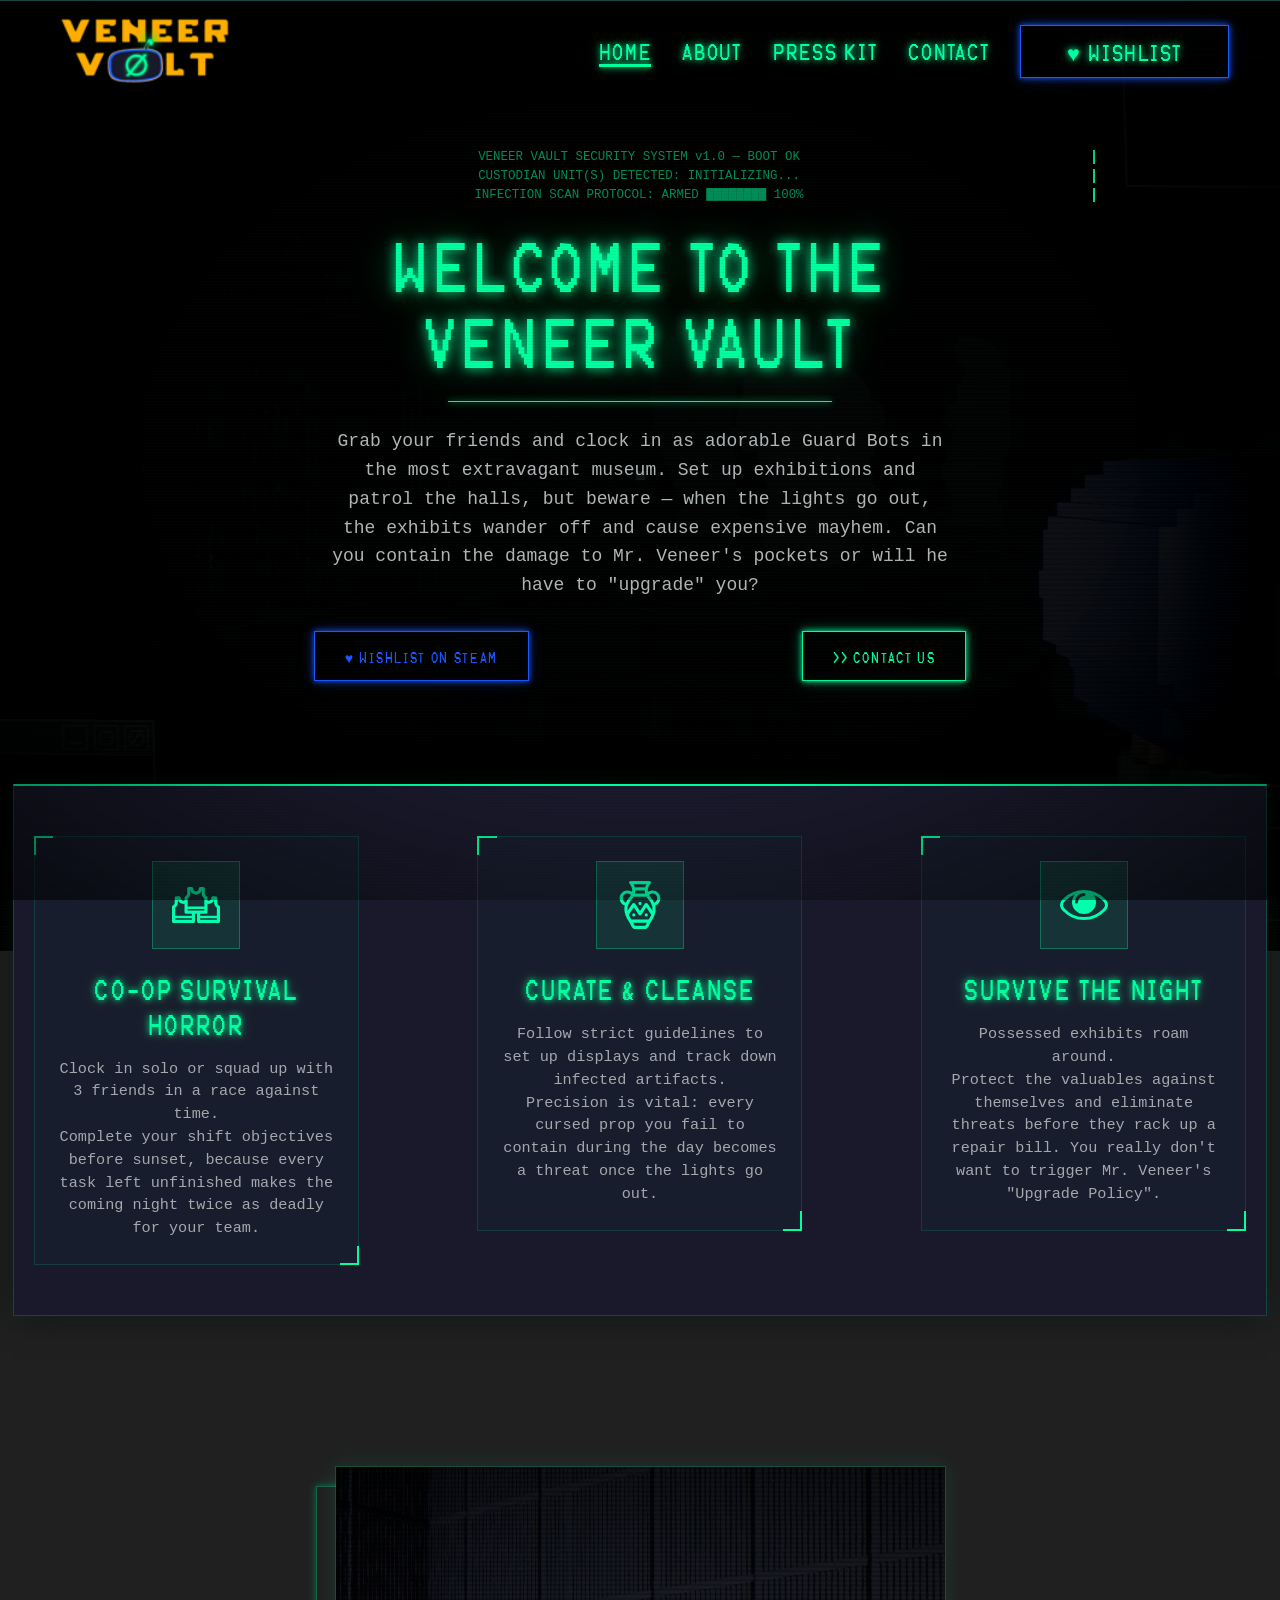
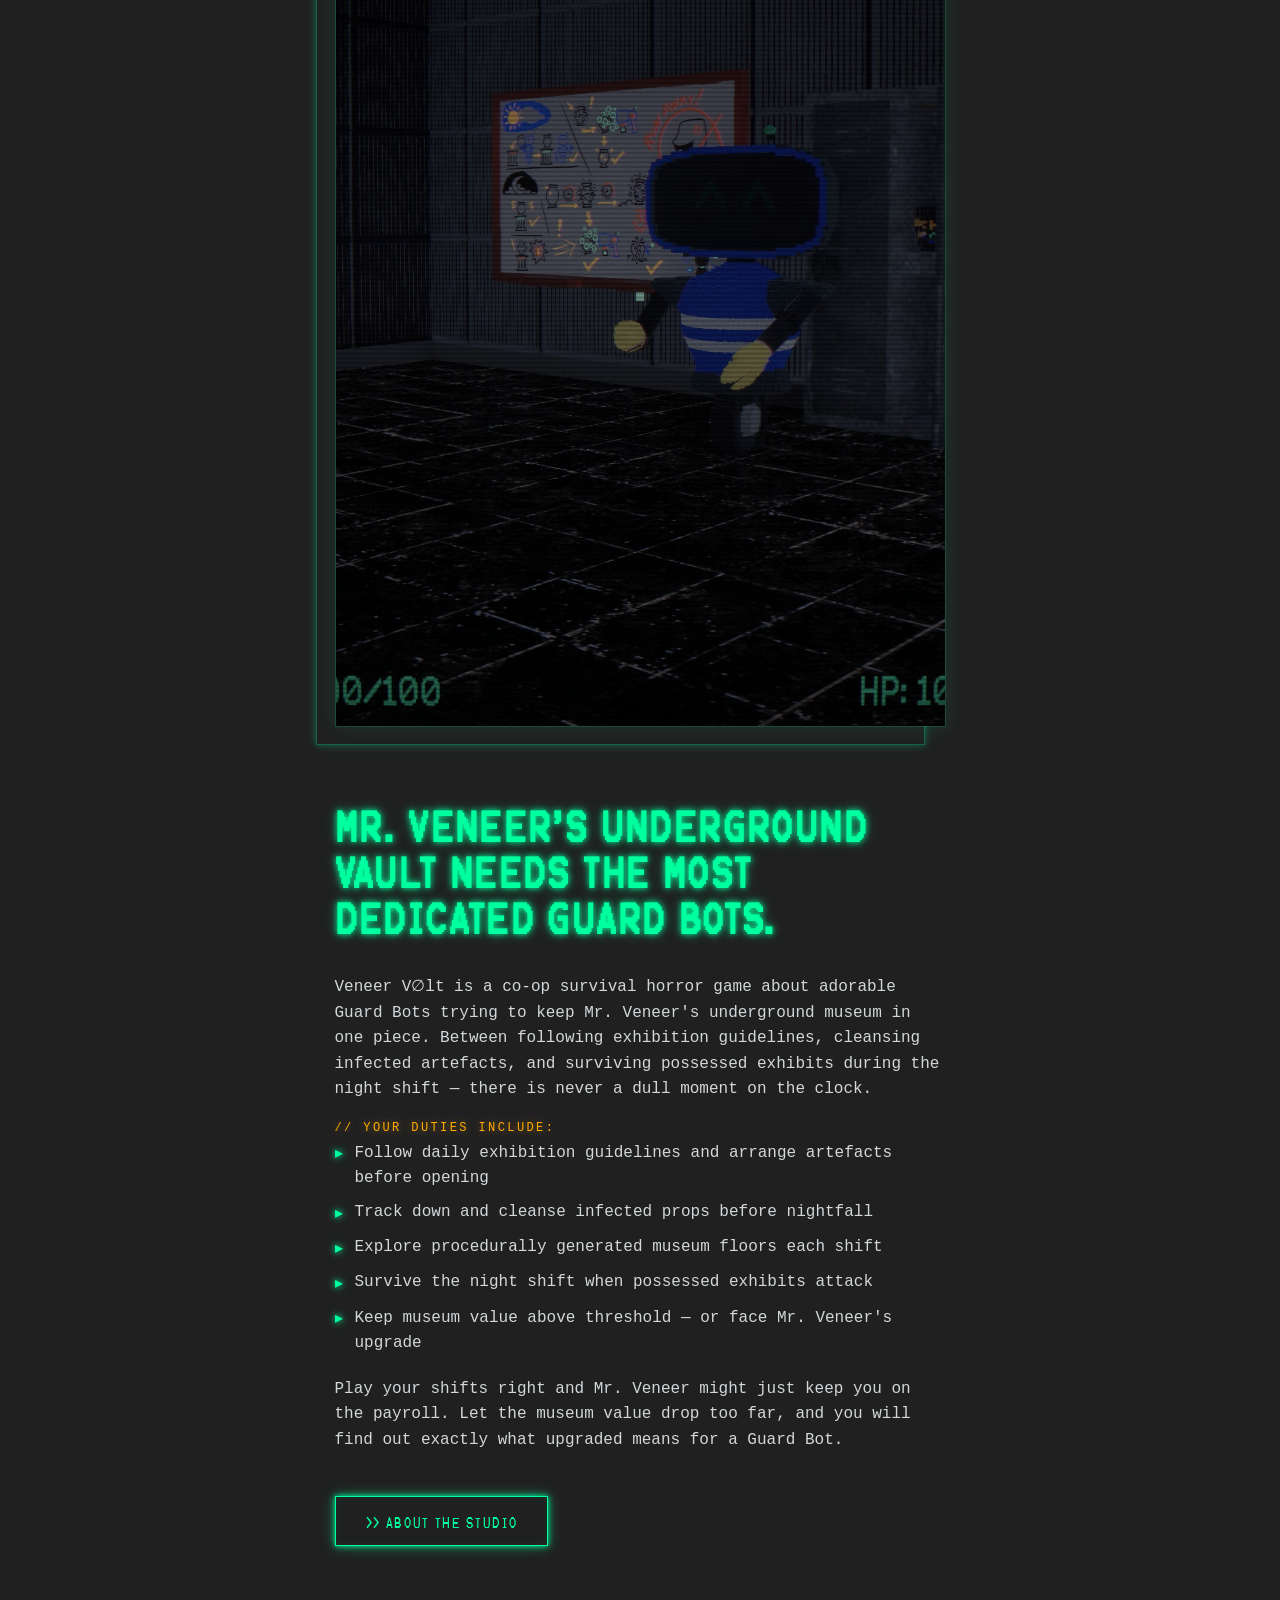
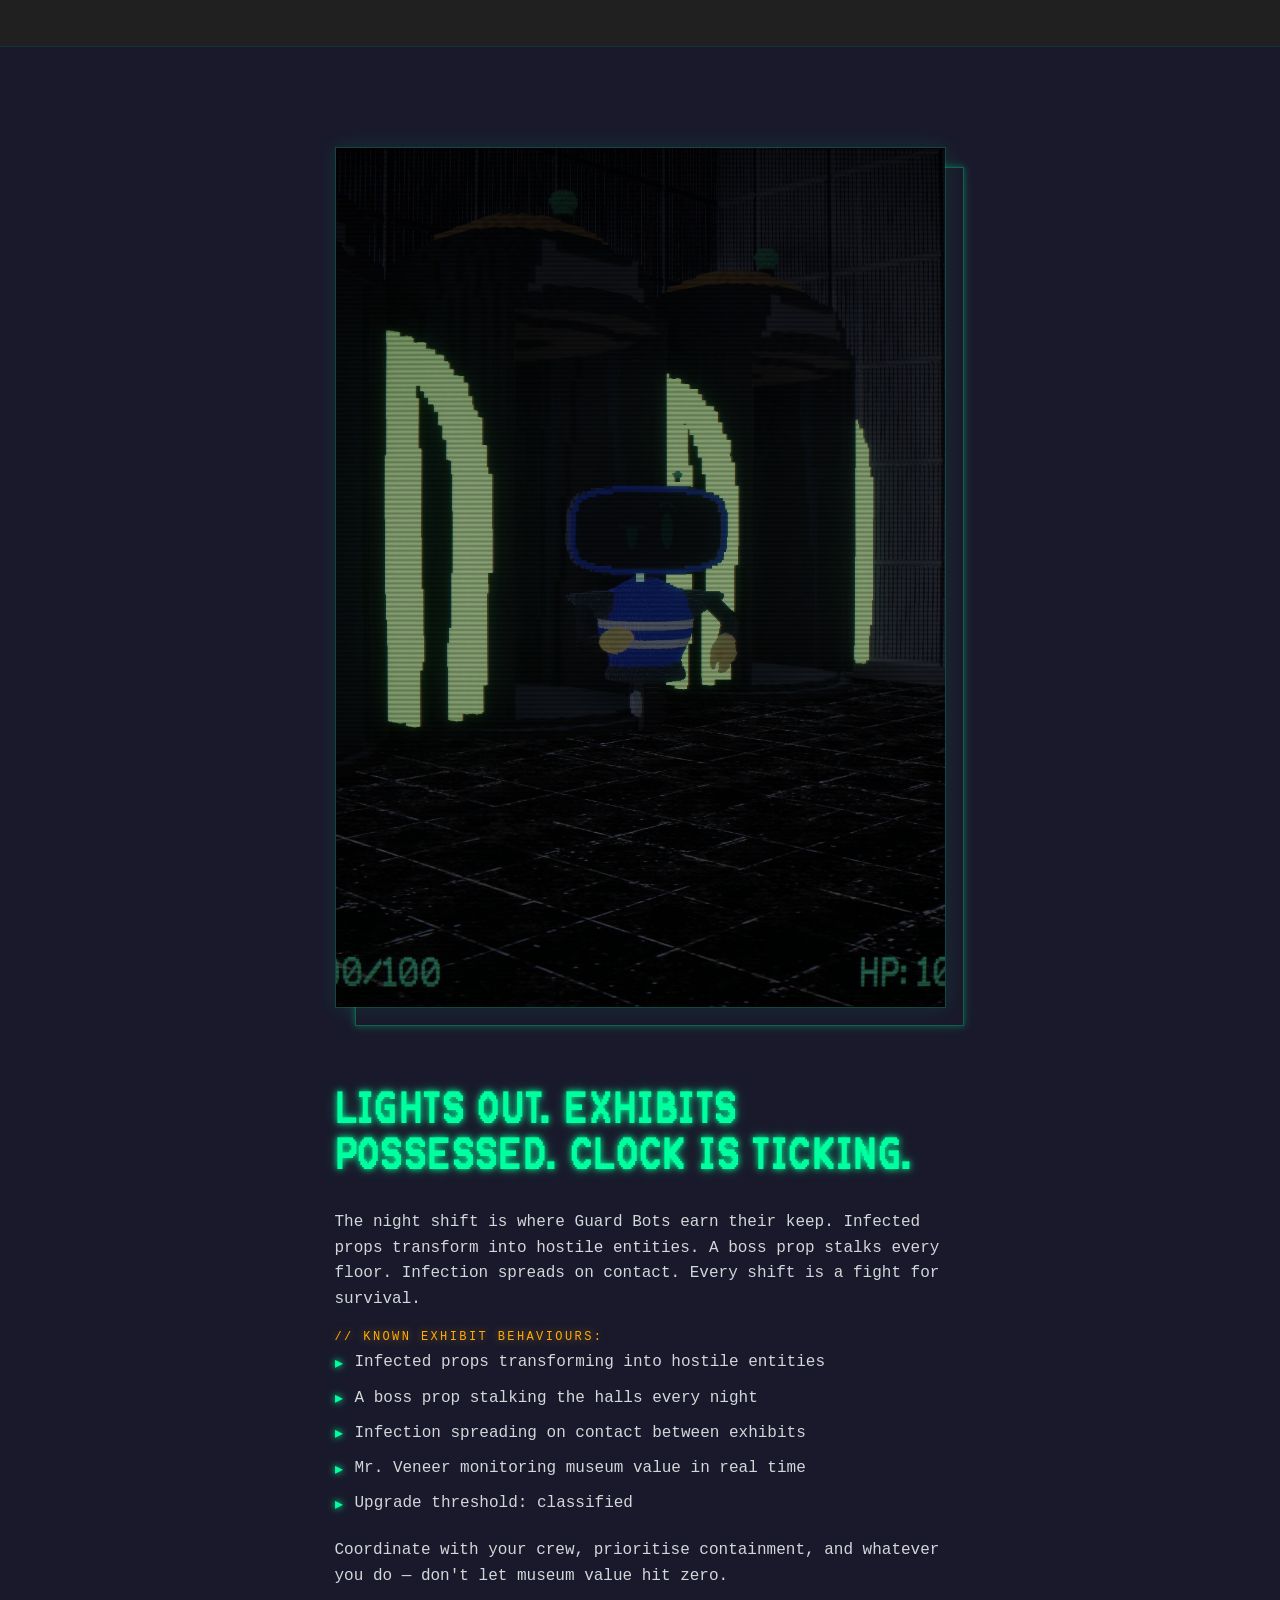
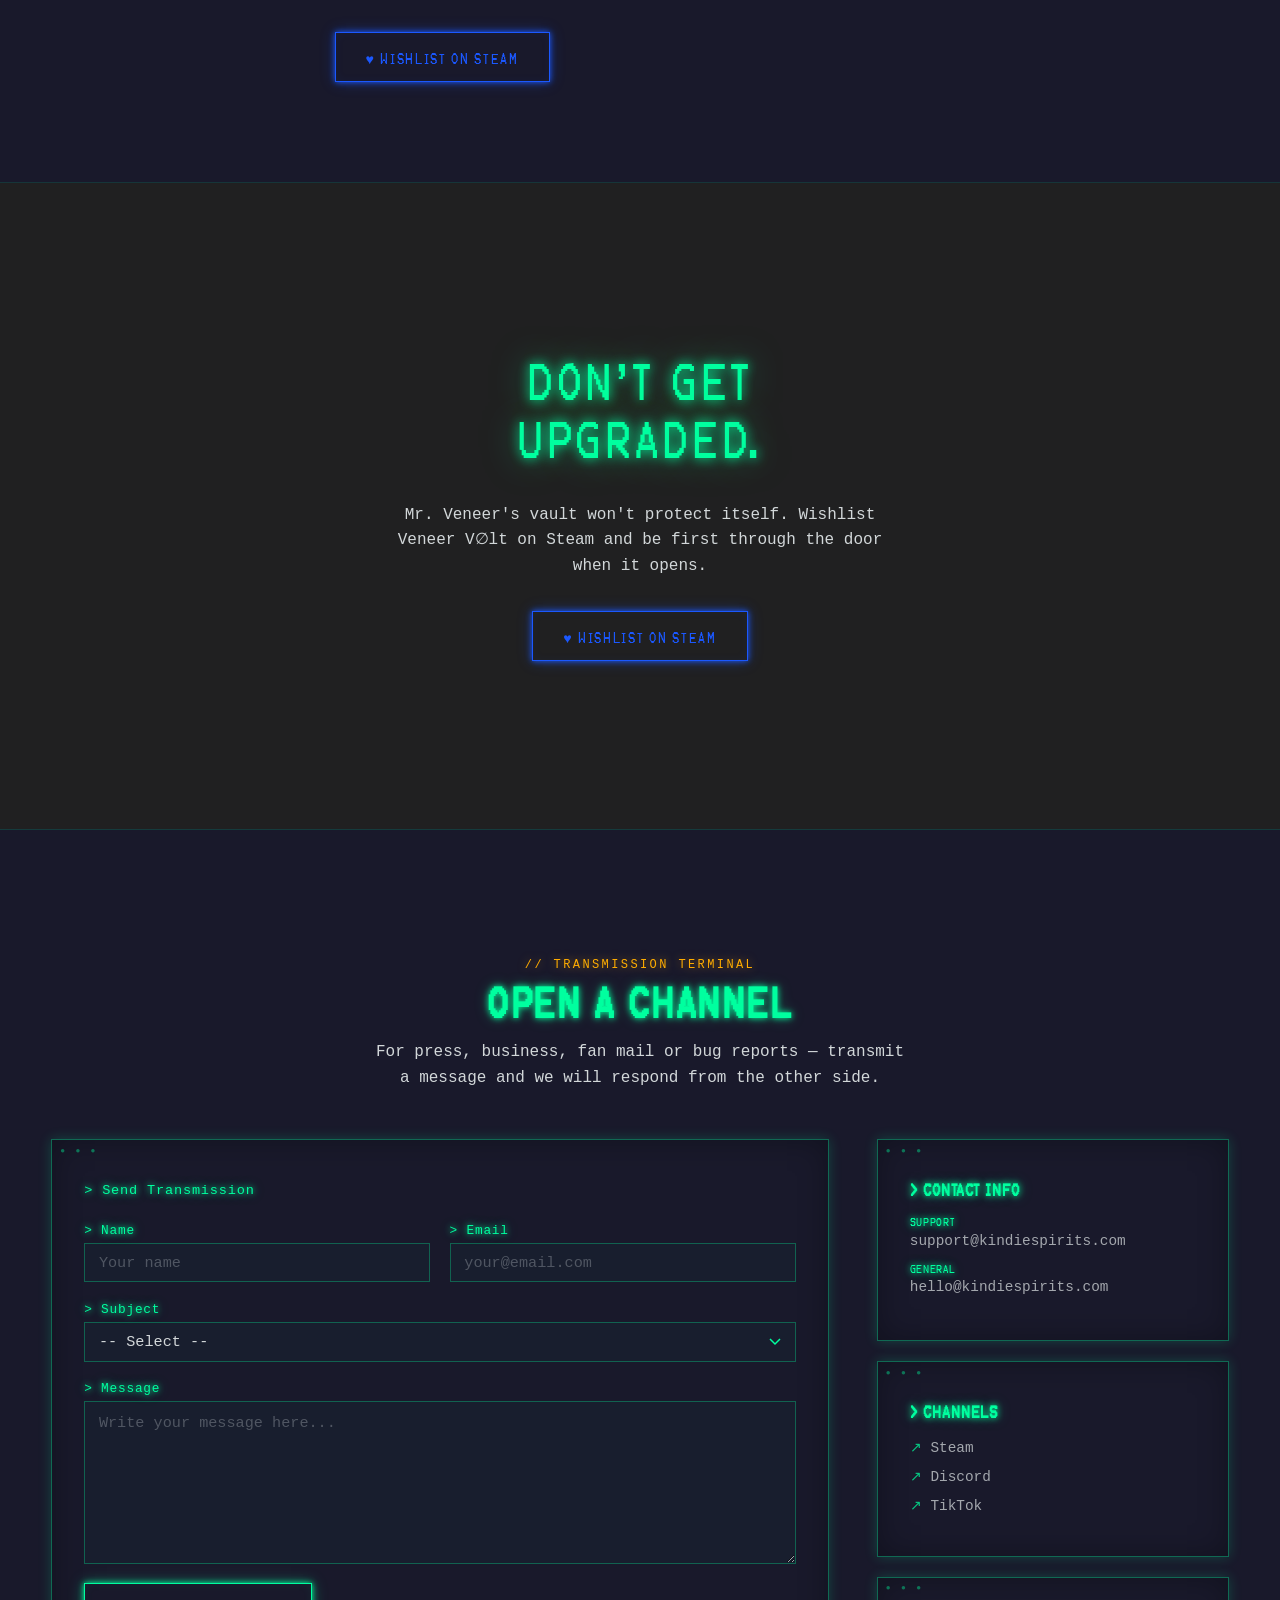
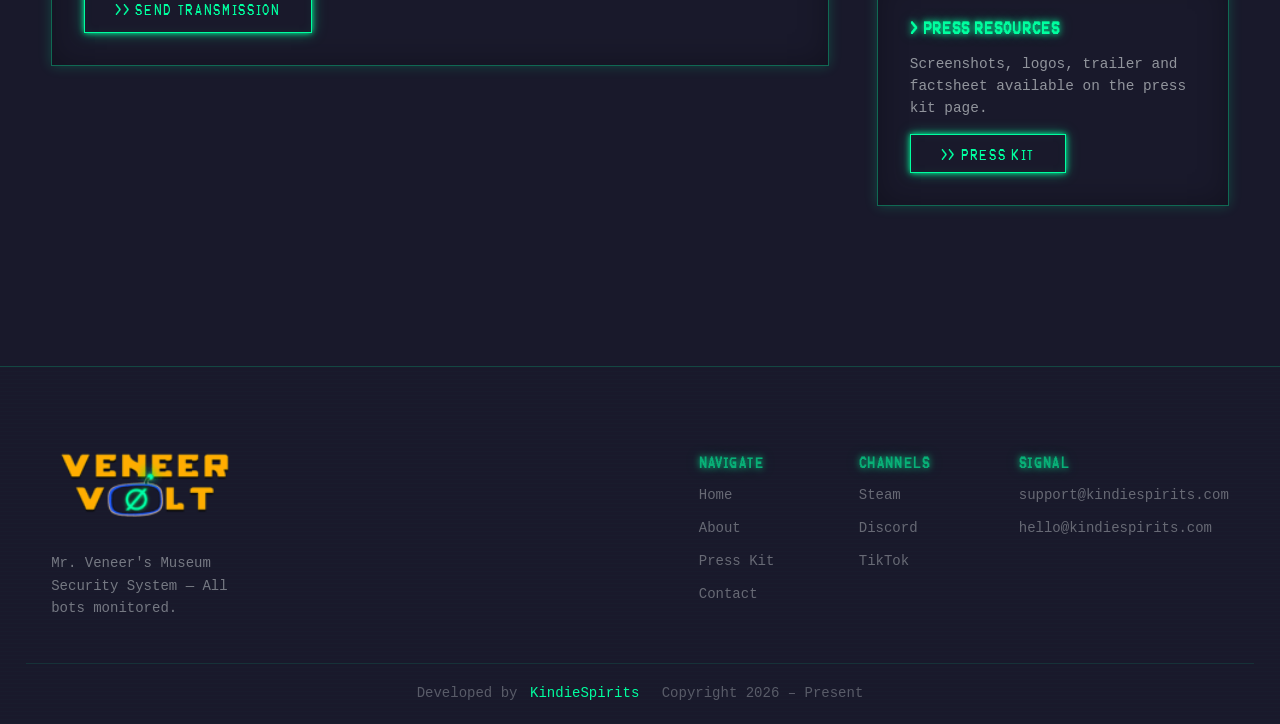
==== commit abf5cb31: "fix anims" ====
--- a/index.html
+++ b/index.html
@@ -155,31 +155,29 @@
         <section id="sidebyside" class="sidebyside">
             <div class="container">
                 <div class="content">
-                    <h2 class="title" data-anim="scan">Mr. Veneer's underground vault needs the most dedicated Guard Bots.</h2>
+                    <h2 class="title glitch" data-text="Mr. Veneer's underground vault needs the most dedicated Guard Bots.">Mr. Veneer's underground vault needs the most dedicated Guard Bots.</h2>
                     <p data-anim="fade" data-anim-delay="150">
                         Veneer V∅lt is a co-op survival horror game about adorable Guard Bots trying to keep Mr. Veneer's underground museum in one piece. Between following exhibition guidelines, cleansing infected artefacts, and surviving possessed exhibits during the night shift — there is never a dull moment on the clock.
                     </p>
-                    <p data-anim="fade" data-anim-delay="250">
-                        <strong>// Your duties include:</strong>
-                    </p>
-                    <ul data-anim="fade" data-anim-delay="320">
-                        <li><img aria-hidden="true" loading="lazy" decoding="async" src="images/check.svg" alt="" width="20" height="20"><span>Follow daily exhibition guidelines and arrange artefacts before opening</span></li>
-                        <li><img aria-hidden="true" loading="lazy" decoding="async" src="images/check.svg" alt="" width="20" height="20"><span>Track down and cleanse infected props before nightfall</span></li>
-                        <li><img aria-hidden="true" loading="lazy" decoding="async" src="images/check.svg" alt="" width="20" height="20"><span>Explore procedurally generated museum floors each shift</span></li>
-                        <li><img aria-hidden="true" loading="lazy" decoding="async" src="images/check.svg" alt="" width="20" height="20"><span>Survive the night shift when possessed exhibits attack</span></li>
-                        <li><img aria-hidden="true" loading="lazy" decoding="async" src="images/check.svg" alt="" width="20" height="20"><span>Keep museum value above threshold — or face Mr. Veneer's upgrade</span></li>
-                    </ul>
-                    <p data-anim="fade" data-anim-delay="420">
-                        Play your shifts right and Mr. Veneer might just keep you on the payroll. Let the museum value drop too far, and you will find out exactly what upgraded means for a Guard Bot.
-                    </p>
-                    <a class="button-solid" href="about.html" data-anim="flicker" data-anim-delay="520">&gt;&gt; About the Studio</a>
-                </div>
-                <picture class="image-box">
-                    <source media="(max-width: 600px)" srcset="images/VeneerVolt_gameplay_6.jpg">
-                    <source media="(min-width: 601px)" srcset="images/VeneerVolt_gameplay_6.jpg">
-                    <img aria-hidden="true" loading="lazy" decoding="async" src="images/VeneerVolt_gameplay_6.jpg" alt="Veneer Volt museum interior" width="400" height="662">
-                </picture>
-            </div>
+                    <div class="pk-label" aria-hidden="true" data-anim="fade"> // Your duties include:</div>
+                        <ul data-anim="fade" data-anim-delay="320">
+                            <li><img aria-hidden="true" loading="lazy" decoding="async" src="images/check.svg" alt="" width="20" height="20"><span>Follow daily exhibition guidelines and arrange artefacts before opening</span></li>
+                            <li><img aria-hidden="true" loading="lazy" decoding="async" src="images/check.svg" alt="" width="20" height="20"><span>Track down and cleanse infected props before nightfall</span></li>
+                            <li><img aria-hidden="true" loading="lazy" decoding="async" src="images/check.svg" alt="" width="20" height="20"><span>Explore procedurally generated museum floors each shift</span></li>
+                            <li><img aria-hidden="true" loading="lazy" decoding="async" src="images/check.svg" alt="" width="20" height="20"><span>Survive the night shift when possessed exhibits attack</span></li>
+                            <li><img aria-hidden="true" loading="lazy" decoding="async" src="images/check.svg" alt="" width="20" height="20"><span>Keep museum value above threshold — or face Mr. Veneer's upgrade</span></li>
+                        </ul>
+                        <p data-anim="fade" data-anim-delay="420">
+                            Play your shifts right and Mr. Veneer might just keep you on the payroll. Let the museum value drop too far, and you will find out exactly what upgraded means for a Guard Bot.
+                        </p>
+                        <a class="button-solid" href="about.html" data-anim="flicker" data-anim-delay="520">&gt;&gt; About the Studio</a>
+                    </div>
+                    <picture class="image-box">
+                        <source media="(max-width: 600px)" srcset="images/VeneerVolt_gameplay_6.jpg">
+                        <source media="(min-width: 601px)" srcset="images/VeneerVolt_gameplay_6.jpg">
+                        <img aria-hidden="true" loading="lazy" decoding="async" src="images/VeneerVolt_gameplay_6.jpg" alt="Veneer Volt museum interior" width="400" height="662">
+                    </picture>
+                </div>
         </section>
 
         <!-- ============================================ -->
@@ -189,13 +187,11 @@
         <section id="sidebyside-reverse">
             <div class="container">
                 <div class="content">
-                    <h2 class="title" data-anim="scan">Lights out. Exhibits possessed. Clock is ticking.</h2>
+                    <h2 class="title glitch" data-text="Lights out. Exhibits possessed. Clock is ticking.">Lights out. Exhibits possessed. Clock is ticking.</h2>
                     <p data-anim="fade" data-anim-delay="150">
                         The night shift is where Guard Bots earn their keep. Infected props transform into hostile entities. A boss prop stalks every floor. Infection spreads on contact. Every shift is a fight for survival.
                     </p>
-                    <p data-anim="fade" data-anim-delay="250">
-                        <strong>// Known exhibit behaviours:</strong>
-                    </p>
+                    <div class="pk-label" aria-hidden="true" data-anim="fade"> // Known exhibit behaviours:</div>
                     <ul data-anim="fade" data-anim-delay="320">
                         <li><img aria-hidden="true" loading="lazy" decoding="async" src="images/check.svg" alt="" width="20" height="20"><span>Infected props transforming into hostile entities</span></li>
                         <li><img aria-hidden="true" loading="lazy" decoding="async" src="images/check.svg" alt="" width="20" height="20"><span>A boss prop stalking the halls every night</span></li>
@@ -227,7 +223,7 @@
 
         <section id="cta">
             <div class="container">
-                <h2 class="title glitch" data-text="Don't Get Upgraded." data-anim="scan">Don't Get<br>Upgraded.</h2>
+                <h2 class="title glitch" data-text="Don't Get Upgraded.">Don't Get<br>Upgraded.</h2>
                 <p data-anim="fade" data-anim-delay="200">
                     Mr. Veneer's vault won't protect itself. Wishlist Veneer V∅lt on Steam and be first through the door when it opens.
                 </p>
@@ -253,7 +249,7 @@
             <div class="container">
                 <div class="contact-header">
                     <div class="pk-label" aria-hidden="true" data-anim="fade">// Transmission Terminal</div>
-                    <h2 data-anim="scan" data-anim-delay="100">Open a Channel</h2>
+                    <h2 class="glitch" data-text="Open a Channel">Open a Channel</h2>
                     <p data-anim="fade" data-anim-delay="250">For press, business, fan mail or bug reports — transmit a message and we will respond from the other side.</p>
                 </div>
 
--- a/css/local.css
+++ b/css/local.css
@@ -40,10 +40,12 @@
     /* Scan left→right — titoli, heading */
     [data-anim="scan"] {
         clip-path: inset(0 100% 0 0);
+        will-change: clip-path;
     }
 
         [data-anim="scan"].anim-in {
             animation: termScan 0.75s cubic-bezier(0.25, 0.46, 0.45, 0.94) forwards;
+            clip-path: inset(0 0% 0 0); /* fallback esplicito post-animazione */
         }
 
     @keyframes termScan {
@@ -598,8 +600,8 @@
     margin-bottom: 3em;
   }
 
-  .contact-header .pk-label {
-    font-family: 'Courier New', Courier, monospace;
+  .pk-label {
+     font-family: 'Courier New', Courier, monospace;
     font-size: 0.75em;
     color: var(--accent-orange);
     text-shadow: 0 0 8px rgba(255, 173, 0, 0.5);
--- a/css/local.css
+++ b/css/local.css
@@ -40,10 +40,12 @@
     /* Scan left→right — titoli, heading */
     [data-anim="scan"] {
         clip-path: inset(0 100% 0 0);
+        will-change: clip-path;
     }
 
         [data-anim="scan"].anim-in {
             animation: termScan 0.75s cubic-bezier(0.25, 0.46, 0.45, 0.94) forwards;
+            clip-path: inset(0 0% 0 0); /* fallback esplicito post-animazione */
         }
 
     @keyframes termScan {
@@ -598,8 +600,8 @@
     margin-bottom: 3em;
   }
 
-  .contact-header .pk-label {
-    font-family: 'Courier New', Courier, monospace;
+  .pk-label {
+     font-family: 'Courier New', Courier, monospace;
     font-size: 0.75em;
     color: var(--accent-orange);
     text-shadow: 0 0 8px rgba(255, 173, 0, 0.5);
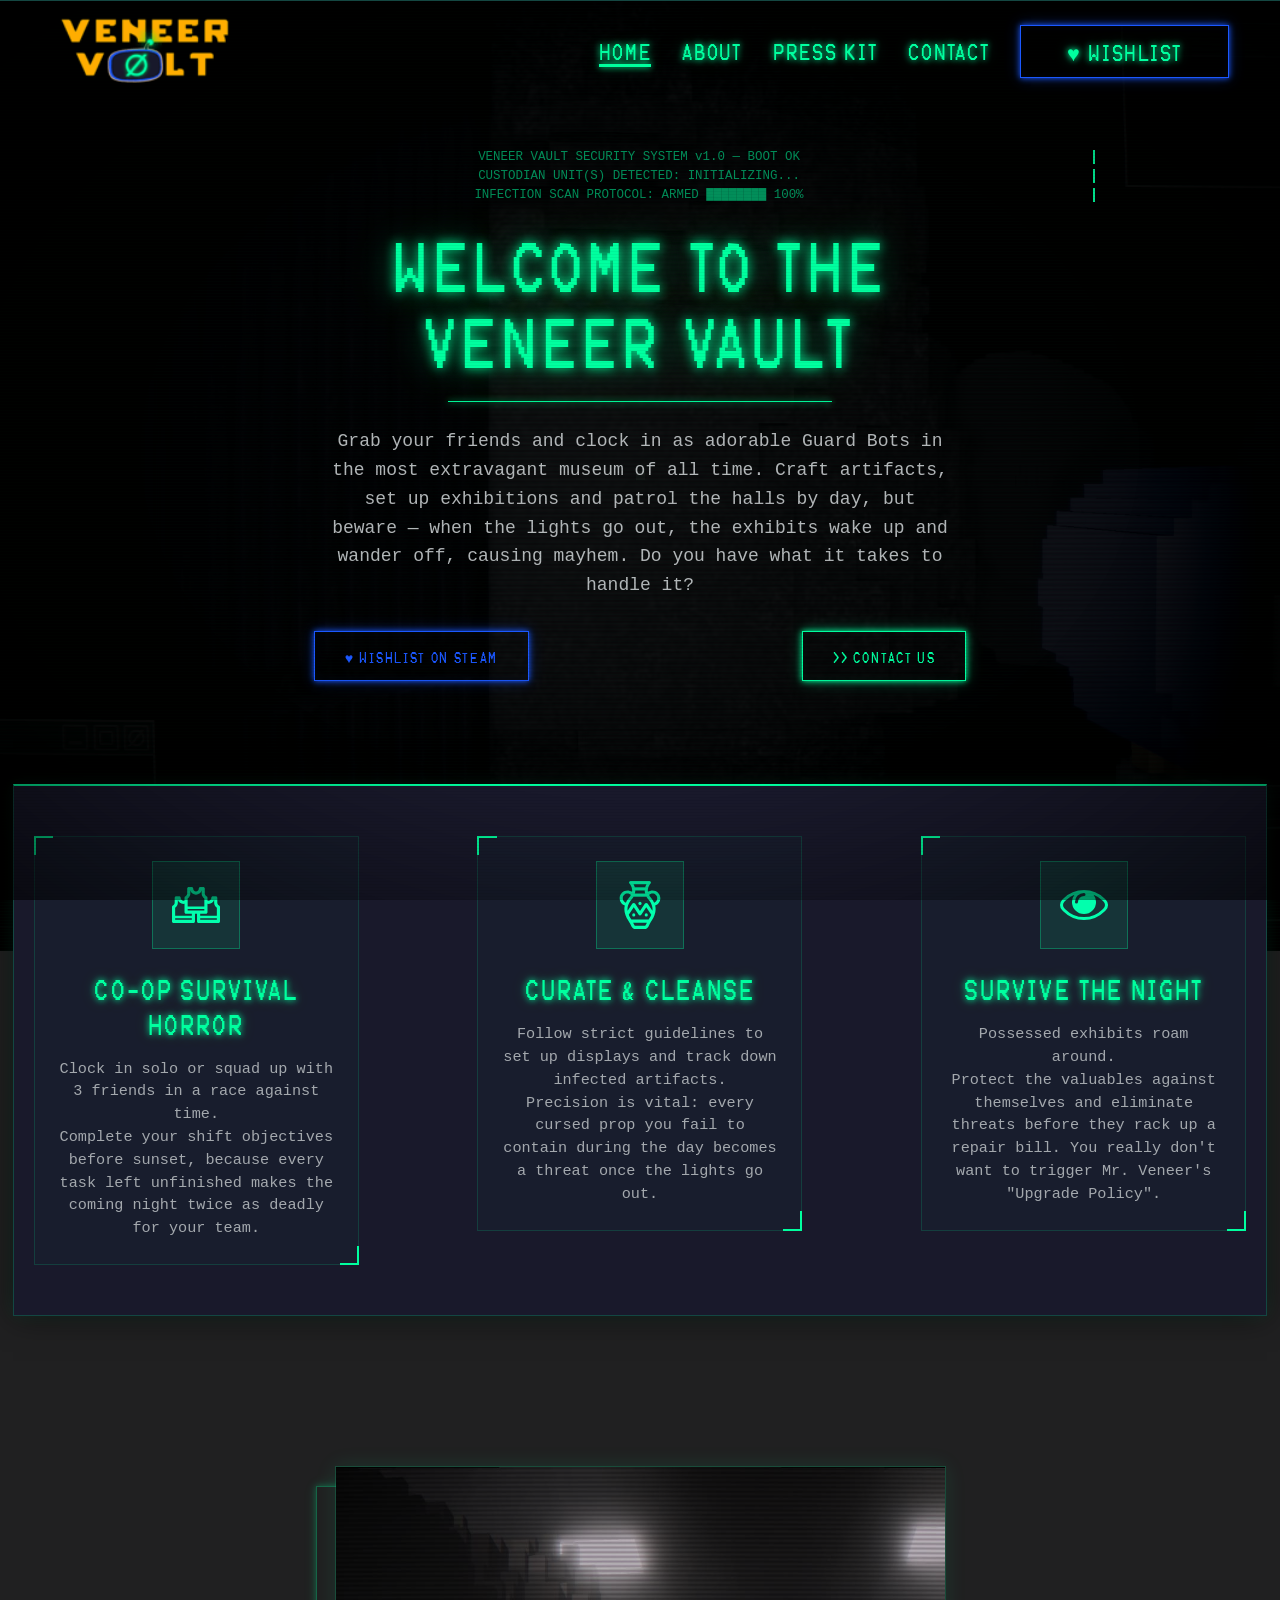
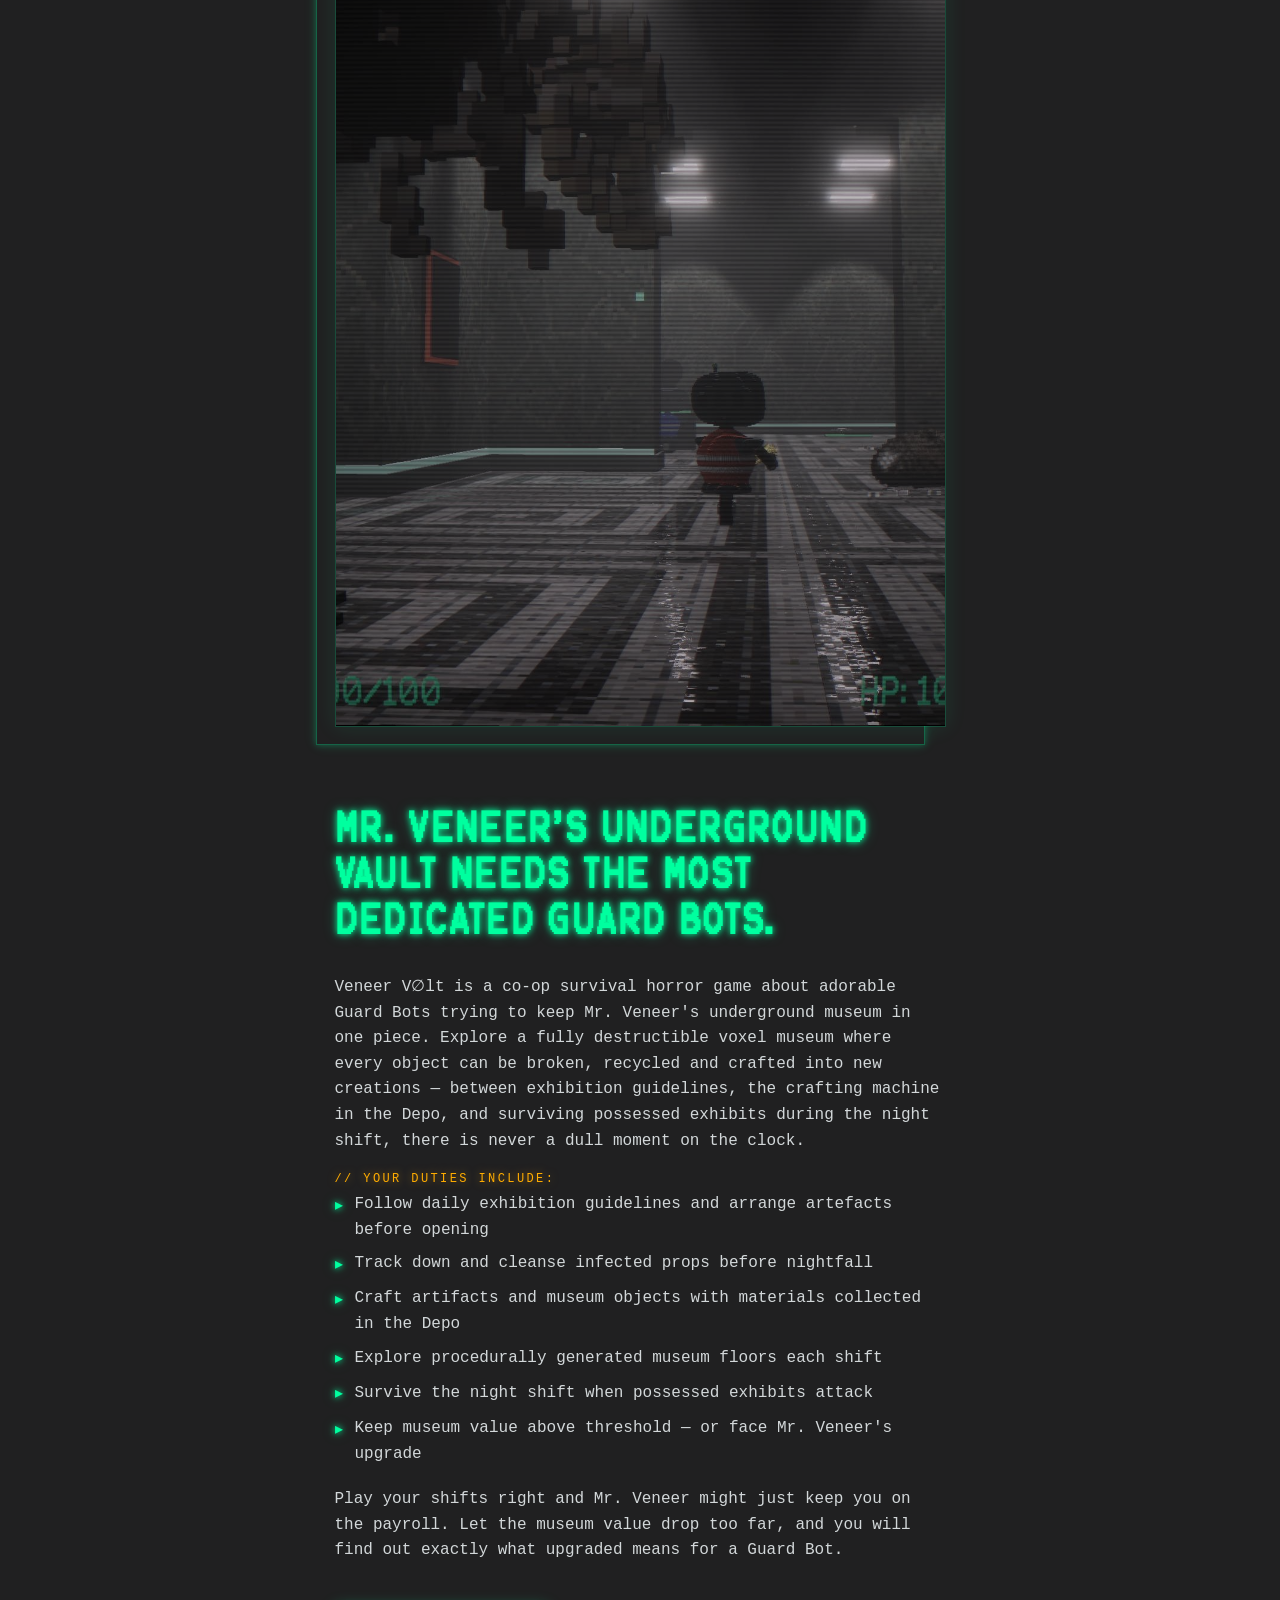
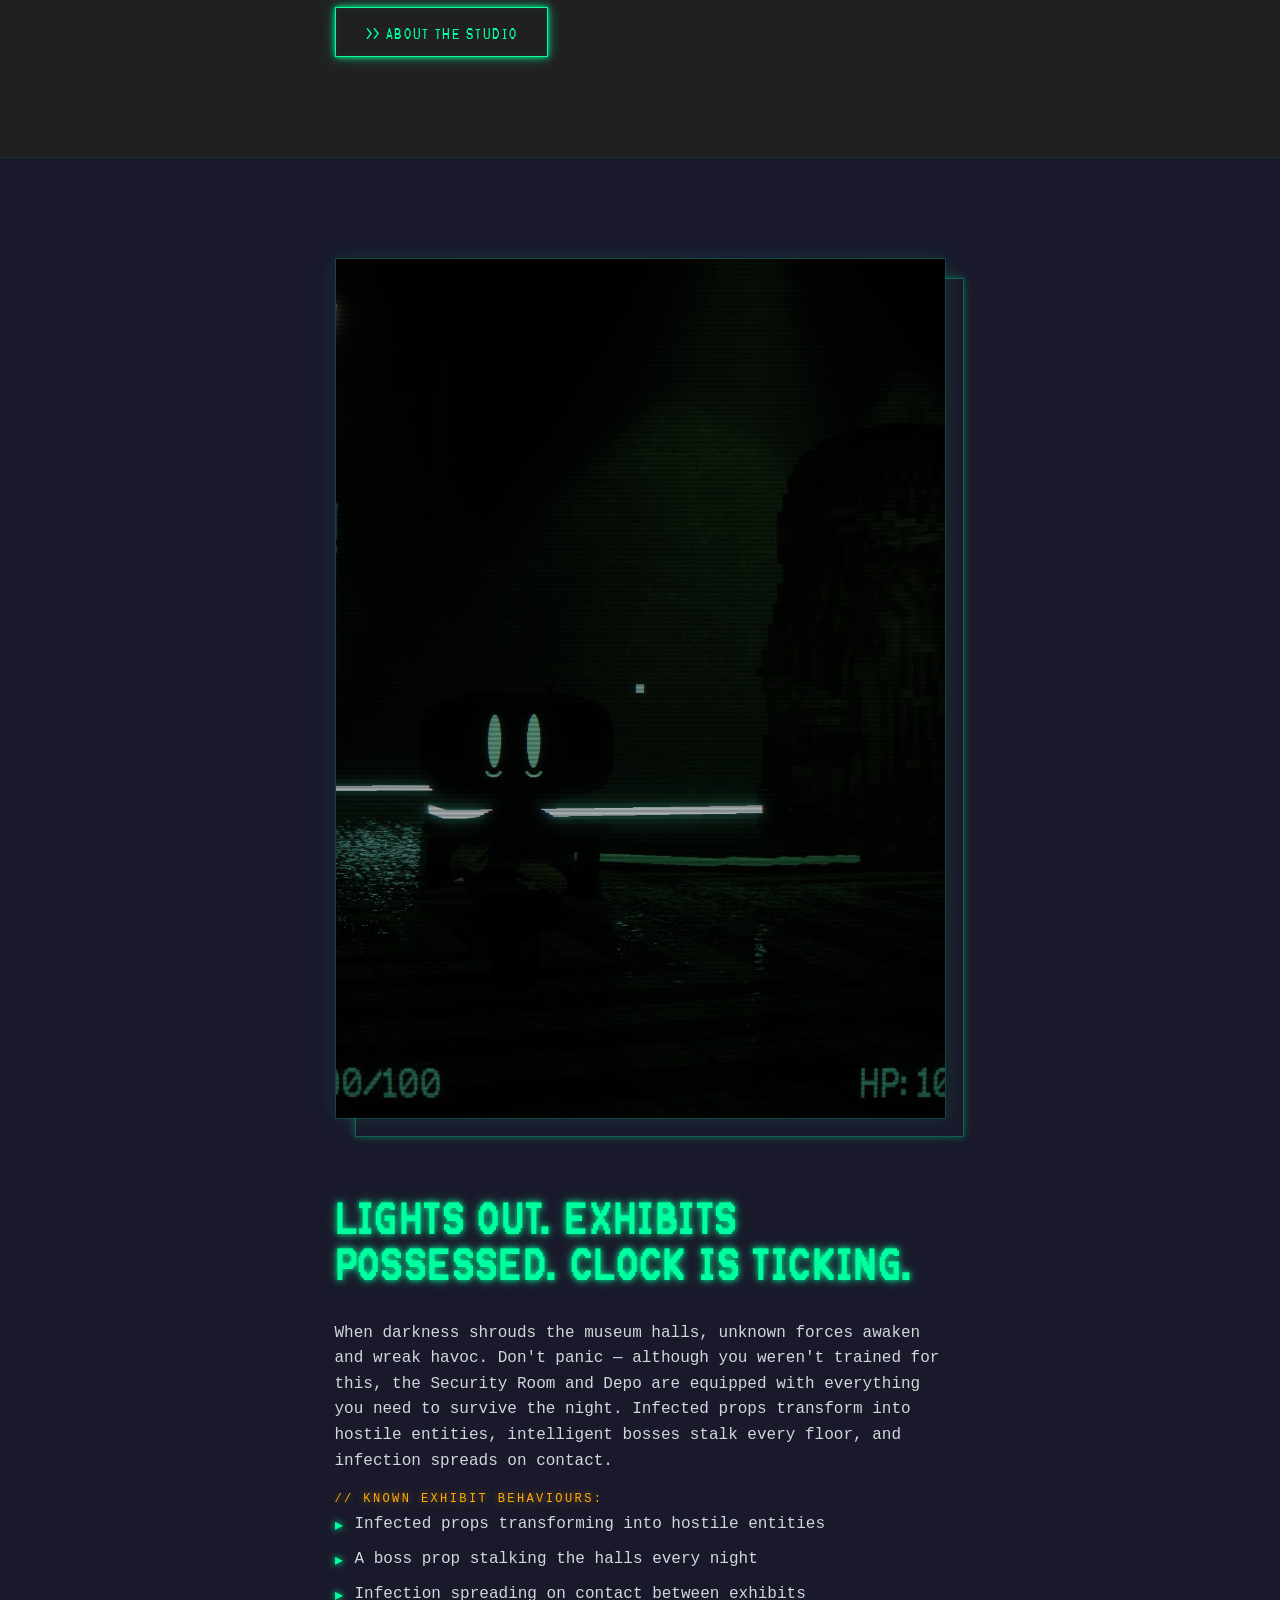
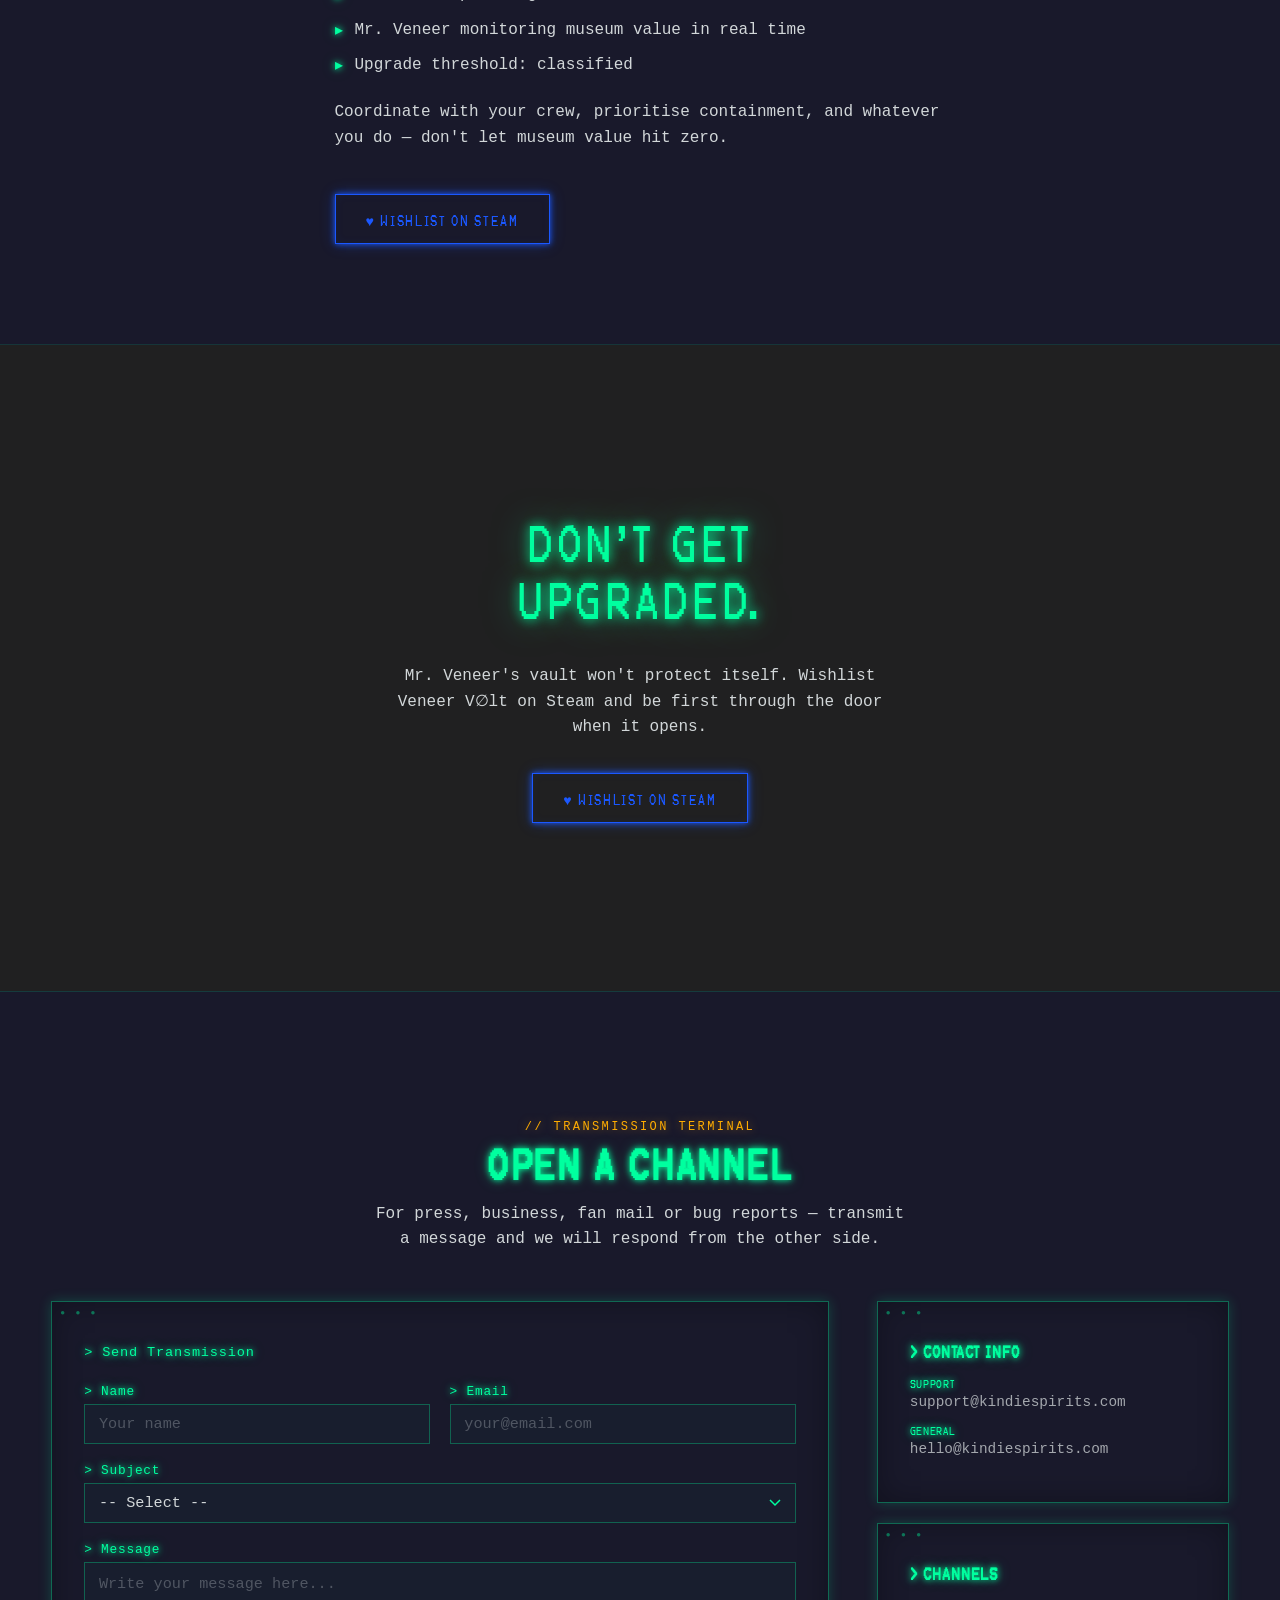
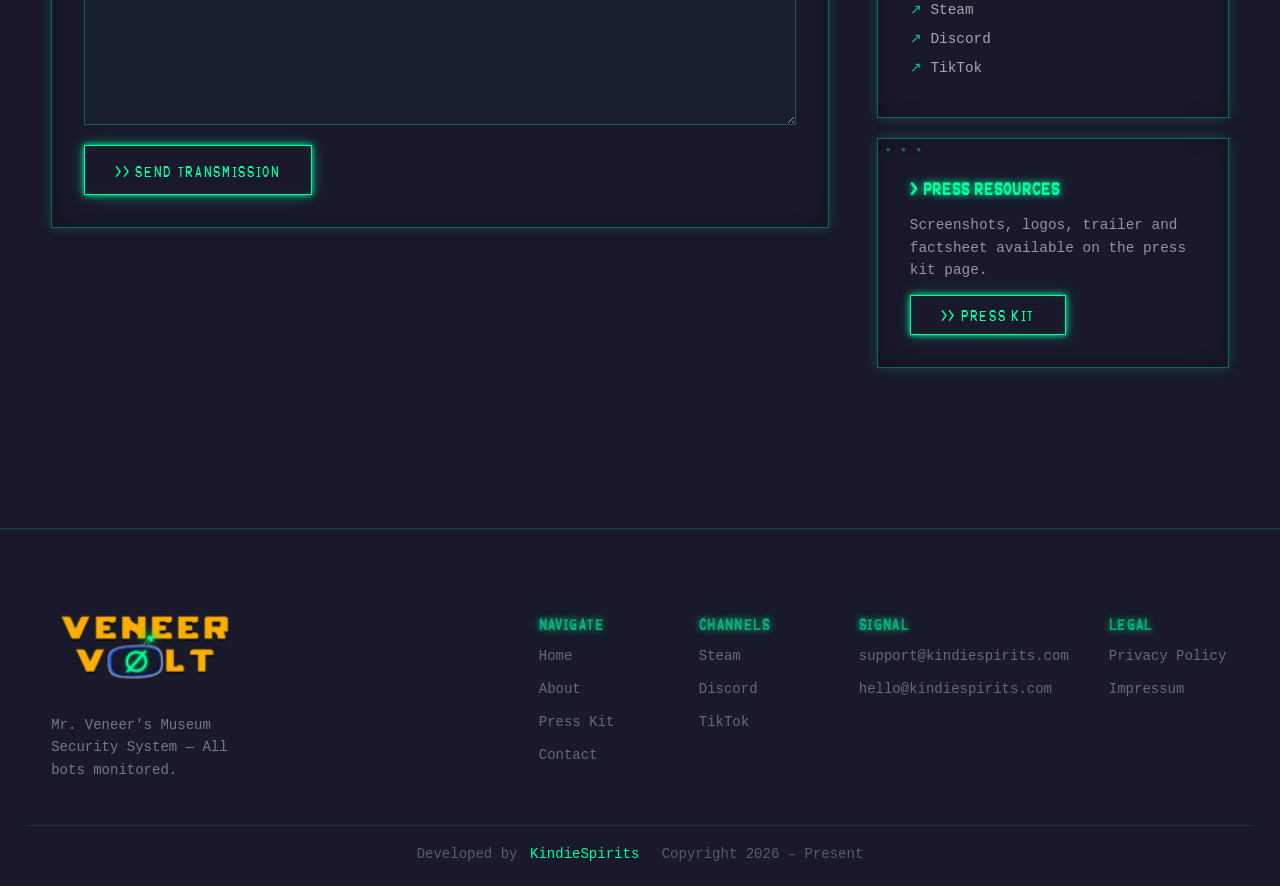
==== commit 58a8dc28: "udate pre gamescom" ====
--- a/index.html
+++ b/index.html
@@ -6,11 +6,11 @@
     <meta name="viewport" content="width=device-width, initial-scale=1.0">
 
     <link rel="canonical" href="https://www.kindiespirits.com">
-    <meta name="description" content="Veneer V∅lt — Clock in as adorable Guard Bots in Mr. Veneer's underground museum vault. Co-op survival horror on Steam.">
-    <meta name="keywords" content="Veneer Volt, Guard Bot, Custodian, museum game, co-op, survival horror, steam, KindieSpirits, indie game">
+    <meta name="description" content="Veneer V∅lt — Grab your friends and clock in as adorable Guard Bots in the most extravagant museum of all time. Co-op survival horror on Steam.">
+    <meta name="keywords" content="Veneer Volt, Guard Bot, Custodian, museum game, co-op, survival horror, voxel, crafting, steam, KindieSpirits, indie game">
 
     <meta property="og:title" content="Veneer V∅lt - Indie Coop Game"/>
-    <meta property="og:description" content="Clock in as adorable Guard Bots. Cleanse infected artefacts by day — survive possessed exhibits by night."/>
+    <meta property="og:description" content="Craft artifacts, set up exhibitions and patrol the halls by day — but beware when the lights go out."/>
     <meta property="og:type" content="website"/>
     <meta property="og:url" content="https://www.kindiespirits.com"/>
     <meta property="og:image" content="images/social.jpg"/>
@@ -87,7 +87,7 @@
                         <span class="glitch" data-text="Veneer Vault">Veneer Vault</span>
                     </h1>
                     <p>
-                        Grab your friends and clock in as adorable Guard Bots in the most extravagant museum. Set up exhibitions and patrol the halls, but beware — when the lights go out, the exhibits wander off and cause expensive mayhem. Can you contain the damage to Mr. Veneer's pockets or will he have to "upgrade" you?
+                        Grab your friends and clock in as adorable Guard Bots in the most extravagant museum of all time. Craft artifacts, set up exhibitions and patrol the halls by day, but beware — when the lights go out, the exhibits wake up and wander off, causing mayhem. Do you have what it takes to handle it?
                     </p>
                     <div class="hero-cta-group">
                         <a class="button-solid button-steam"
@@ -157,12 +157,13 @@
                 <div class="content">
                     <h2 class="title glitch" data-text="Mr. Veneer's underground vault needs the most dedicated Guard Bots.">Mr. Veneer's underground vault needs the most dedicated Guard Bots.</h2>
                     <p data-anim="fade" data-anim-delay="150">
-                        Veneer V∅lt is a co-op survival horror game about adorable Guard Bots trying to keep Mr. Veneer's underground museum in one piece. Between following exhibition guidelines, cleansing infected artefacts, and surviving possessed exhibits during the night shift — there is never a dull moment on the clock.
+                        Veneer V∅lt is a co-op survival horror game about adorable Guard Bots trying to keep Mr. Veneer's underground museum in one piece. Explore a fully destructible voxel museum where every object can be broken, recycled and crafted into new creations — between exhibition guidelines, the crafting machine in the Depo, and surviving possessed exhibits during the night shift, there is never a dull moment on the clock.
                     </p>
                     <div class="pk-label" aria-hidden="true" data-anim="fade"> // Your duties include:</div>
                         <ul data-anim="fade" data-anim-delay="320">
                             <li><img aria-hidden="true" loading="lazy" decoding="async" src="images/check.svg" alt="" width="20" height="20"><span>Follow daily exhibition guidelines and arrange artefacts before opening</span></li>
                             <li><img aria-hidden="true" loading="lazy" decoding="async" src="images/check.svg" alt="" width="20" height="20"><span>Track down and cleanse infected props before nightfall</span></li>
+                            <li><img aria-hidden="true" loading="lazy" decoding="async" src="images/check.svg" alt="" width="20" height="20"><span>Craft artifacts and museum objects with materials collected in the Depo</span></li>
                             <li><img aria-hidden="true" loading="lazy" decoding="async" src="images/check.svg" alt="" width="20" height="20"><span>Explore procedurally generated museum floors each shift</span></li>
                             <li><img aria-hidden="true" loading="lazy" decoding="async" src="images/check.svg" alt="" width="20" height="20"><span>Survive the night shift when possessed exhibits attack</span></li>
                             <li><img aria-hidden="true" loading="lazy" decoding="async" src="images/check.svg" alt="" width="20" height="20"><span>Keep museum value above threshold — or face Mr. Veneer's upgrade</span></li>
@@ -173,9 +174,9 @@
                         <a class="button-solid" href="about.html" data-anim="flicker" data-anim-delay="520">&gt;&gt; About the Studio</a>
                     </div>
                     <picture class="image-box">
-                        <source media="(max-width: 600px)" srcset="images/VeneerVolt_gameplay_6.jpg">
-                        <source media="(min-width: 601px)" srcset="images/VeneerVolt_gameplay_6.jpg">
-                        <img aria-hidden="true" loading="lazy" decoding="async" src="images/VeneerVolt_gameplay_6.jpg" alt="Veneer Volt museum interior" width="400" height="662">
+                        <source media="(max-width: 600px)" srcset="images/VeneerVolt_gameplay_3.jpg">
+                        <source media="(min-width: 601px)" srcset="images/VeneerVolt_gameplay_3.jpg">
+                        <img aria-hidden="true" loading="lazy" decoding="async" src="images/VeneerVolt_gameplay_3.jpg" alt="Veneer Volt museum interior" width="400" height="662">
                     </picture>
                 </div>
         </section>
@@ -189,7 +190,7 @@
                 <div class="content">
                     <h2 class="title glitch" data-text="Lights out. Exhibits possessed. Clock is ticking.">Lights out. Exhibits possessed. Clock is ticking.</h2>
                     <p data-anim="fade" data-anim-delay="150">
-                        The night shift is where Guard Bots earn their keep. Infected props transform into hostile entities. A boss prop stalks every floor. Infection spreads on contact. Every shift is a fight for survival.
+                        When darkness shrouds the museum halls, unknown forces awaken and wreak havoc. Don't panic — although you weren't trained for this, the Security Room and Depo are equipped with everything you need to survive the night. Infected props transform into hostile entities, intelligent bosses stalk every floor, and infection spreads on contact.
                     </p>
                     <div class="pk-label" aria-hidden="true" data-anim="fade"> // Known exhibit behaviours:</div>
                     <ul data-anim="fade" data-anim-delay="320">
@@ -210,9 +211,9 @@
                     </a>
                 </div>
                 <picture class="image-box">
-                    <source media="(max-width: 600px)" srcset="images/VeneerVolt_gameplay_5.jpg">
-                    <source media="(min-width: 601px)" srcset="images/VeneerVolt_gameplay_5.jpg">
-                    <img aria-hidden="true" loading="lazy" decoding="async" src="images/VeneerVolt_gameplay_5.jpg" alt="Night shift chaos" width="400" height="662">
+                    <source media="(max-width: 600px)" srcset="images/VeneerVolt_gameplay_10.jpg">
+                    <source media="(min-width: 601px)" srcset="images/VeneerVolt_gameplay_10.jpg">
+                    <img aria-hidden="true" loading="lazy" decoding="async" src="images/VeneerVolt_gameplay_10.jpg" alt="Night shift chaos" width="400" height="662">
                 </picture>
             </div>
         </section>
@@ -234,11 +235,7 @@
                     ♥ Wishlist on Steam
                 </a>
             </div>
-            <picture>
-                <source media="(max-width: 600px)" srcset="images/cabinets2-m.webp">
-                <source media="(min-width: 601px)" srcset="images/cabinets2.jpg">
-                <img aria-hidden="true" loading="lazy" decoding="async" src="images/cabinets2.jpg" alt="Veneer Volt" width="1920" height="1280">
-            </picture>
+           
         </section>
 
         <!-- ============================================ -->
@@ -367,6 +364,11 @@
                         <li><a href="mailto:support@kindiespirits.com">support@kindiespirits.com</a></li>
                         <li><a href="mailto:hello@kindiespirits.com">hello@kindiespirits.com</a></li>
                     </ul>
+                    <ul>
+                        <li><h2>Legal</h2></li>
+                        <li><a href="privacy.html">Privacy Policy</a></li>
+                        <li><a href="impressum.html">Impressum</a></li>
+                    </ul>
                 </div>
             </div>
         </div>
--- a/css/local.css
+++ b/css/local.css
@@ -524,16 +524,40 @@
   }
 
   .about-screens-grid {
-    display: grid;
-    grid-template-columns: 1fr 1fr;
+    display: flex;
+    flex-wrap: nowrap;
+    overflow-x: auto;
+    overflow-y: hidden;
     gap: 0.75em;
+    scroll-snap-type: x mandatory;
+    -webkit-overflow-scrolling: touch;
+    padding-bottom: 0.9em;
+    margin-bottom: -0.9em;
+    scrollbar-width: thin;
+    scrollbar-color: rgba(0, 255, 159, 0.4) transparent;
+  }
+
+  .about-screens-grid::-webkit-scrollbar {
+    height: 6px;
+  }
+
+  .about-screens-grid::-webkit-scrollbar-track {
+    background: rgba(255, 255, 255, 0.05);
+  }
+
+  .about-screens-grid::-webkit-scrollbar-thumb {
+    background: rgba(0, 255, 159, 0.4);
   }
 
   .about-screen-item {
     margin: 0;
+    flex: 0 0 auto;
+    width: 78vw;
+    max-width: 20em;
     border: 1px solid rgba(0, 255, 159, 0.15);
     overflow: hidden;
     position: relative;
+    scroll-snap-align: start;
   }
 
   .about-screen-item img {
@@ -544,6 +568,7 @@
     filter: grayscale(30%) brightness(0.8);
     -webkit-transition: filter 0.4s;
     transition: filter 0.4s;
+    cursor: zoom-in;
   }
 
   .about-screen-item:hover img {
@@ -560,13 +585,76 @@
   }
 }
 
+@media only screen and (min-width: 480px) {
+  .about-screen-item {
+    width: 60vw;
+    max-width: 22em;
+  }
+}
+
 @media only screen and (min-width: 768px) {
-  .about-screens-grid {
-    grid-template-columns: repeat(4, 1fr);
+  .about-screen-item {
+    width: 32vw;
+    max-width: 20em;
   }
 
   .about-screen-item img {
     height: 13em;
+  }
+}
+
+@media only screen and (min-width: 1024px) {
+  .about-screen-item {
+    width: 22vw;
+    max-width: 18em;
+  }
+}
+
+/*-- -------------------------- -->
+<---   Screenshot Lightbox      -->
+<--- -------------------------- -*/
+
+@media only screen and (min-width: 0em) {
+  #screenshot-lightbox {
+    display: none;
+    position: fixed;
+    inset: 0;
+    z-index: 10000;
+    background: rgba(10, 10, 16, 0.92);
+    align-items: center;
+    justify-content: center;
+    padding: 2em 1.2em;
+    cursor: zoom-out;
+  }
+
+  #screenshot-lightbox.open {
+    display: flex;
+  }
+
+  #screenshot-lightbox img {
+    max-width: 100%;
+    max-height: 85vh;
+    object-fit: contain;
+    border: 1px solid rgba(0, 255, 159, 0.35);
+    box-shadow: 0 0 25px rgba(0, 255, 159, 0.25);
+  }
+
+  #screenshot-lightbox .lightbox-close {
+    position: absolute;
+    top: 1em;
+    right: 1.2em;
+    font-family: 'Courier New', monospace;
+    font-size: 0.85em;
+    color: var(--primary);
+    text-shadow: var(--glow-sm);
+    background: transparent;
+    border: 1px solid var(--primary);
+    padding: 0.4em 0.8em;
+    cursor: pointer;
+  }
+
+  #screenshot-lightbox .lightbox-close:hover {
+    background: rgba(255, 255, 255, 0.08);
   }
 }
 
--- a/css/local.css
+++ b/css/local.css
@@ -524,16 +524,40 @@
   }
 
   .about-screens-grid {
-    display: grid;
-    grid-template-columns: 1fr 1fr;
+    display: flex;
+    flex-wrap: nowrap;
+    overflow-x: auto;
+    overflow-y: hidden;
     gap: 0.75em;
+    scroll-snap-type: x mandatory;
+    -webkit-overflow-scrolling: touch;
+    padding-bottom: 0.9em;
+    margin-bottom: -0.9em;
+    scrollbar-width: thin;
+    scrollbar-color: rgba(0, 255, 159, 0.4) transparent;
+  }
+
+  .about-screens-grid::-webkit-scrollbar {
+    height: 6px;
+  }
+
+  .about-screens-grid::-webkit-scrollbar-track {
+    background: rgba(255, 255, 255, 0.05);
+  }
+
+  .about-screens-grid::-webkit-scrollbar-thumb {
+    background: rgba(0, 255, 159, 0.4);
   }
 
   .about-screen-item {
     margin: 0;
+    flex: 0 0 auto;
+    width: 78vw;
+    max-width: 20em;
     border: 1px solid rgba(0, 255, 159, 0.15);
     overflow: hidden;
     position: relative;
+    scroll-snap-align: start;
   }
 
   .about-screen-item img {
@@ -544,6 +568,7 @@
     filter: grayscale(30%) brightness(0.8);
     -webkit-transition: filter 0.4s;
     transition: filter 0.4s;
+    cursor: zoom-in;
   }
 
   .about-screen-item:hover img {
@@ -560,13 +585,76 @@
   }
 }
 
+@media only screen and (min-width: 480px) {
+  .about-screen-item {
+    width: 60vw;
+    max-width: 22em;
+  }
+}
+
 @media only screen and (min-width: 768px) {
-  .about-screens-grid {
-    grid-template-columns: repeat(4, 1fr);
+  .about-screen-item {
+    width: 32vw;
+    max-width: 20em;
   }
 
   .about-screen-item img {
     height: 13em;
+  }
+}
+
+@media only screen and (min-width: 1024px) {
+  .about-screen-item {
+    width: 22vw;
+    max-width: 18em;
+  }
+}
+
+/*-- -------------------------- -->
+<---   Screenshot Lightbox      -->
+<--- -------------------------- -*/
+
+@media only screen and (min-width: 0em) {
+  #screenshot-lightbox {
+    display: none;
+    position: fixed;
+    inset: 0;
+    z-index: 10000;
+    background: rgba(10, 10, 16, 0.92);
+    align-items: center;
+    justify-content: center;
+    padding: 2em 1.2em;
+    cursor: zoom-out;
+  }
+
+  #screenshot-lightbox.open {
+    display: flex;
+  }
+
+  #screenshot-lightbox img {
+    max-width: 100%;
+    max-height: 85vh;
+    object-fit: contain;
+    border: 1px solid rgba(0, 255, 159, 0.35);
+    box-shadow: 0 0 25px rgba(0, 255, 159, 0.25);
+  }
+
+  #screenshot-lightbox .lightbox-close {
+    position: absolute;
+    top: 1em;
+    right: 1.2em;
+    font-family: 'Courier New', monospace;
+    font-size: 0.85em;
+    color: var(--primary);
+    text-shadow: var(--glow-sm);
+    background: transparent;
+    border: 1px solid var(--primary);
+    padding: 0.4em 0.8em;
+    cursor: pointer;
+  }
+
+  #screenshot-lightbox .lightbox-close:hover {
+    background: rgba(255, 255, 255, 0.08);
   }
 }
 
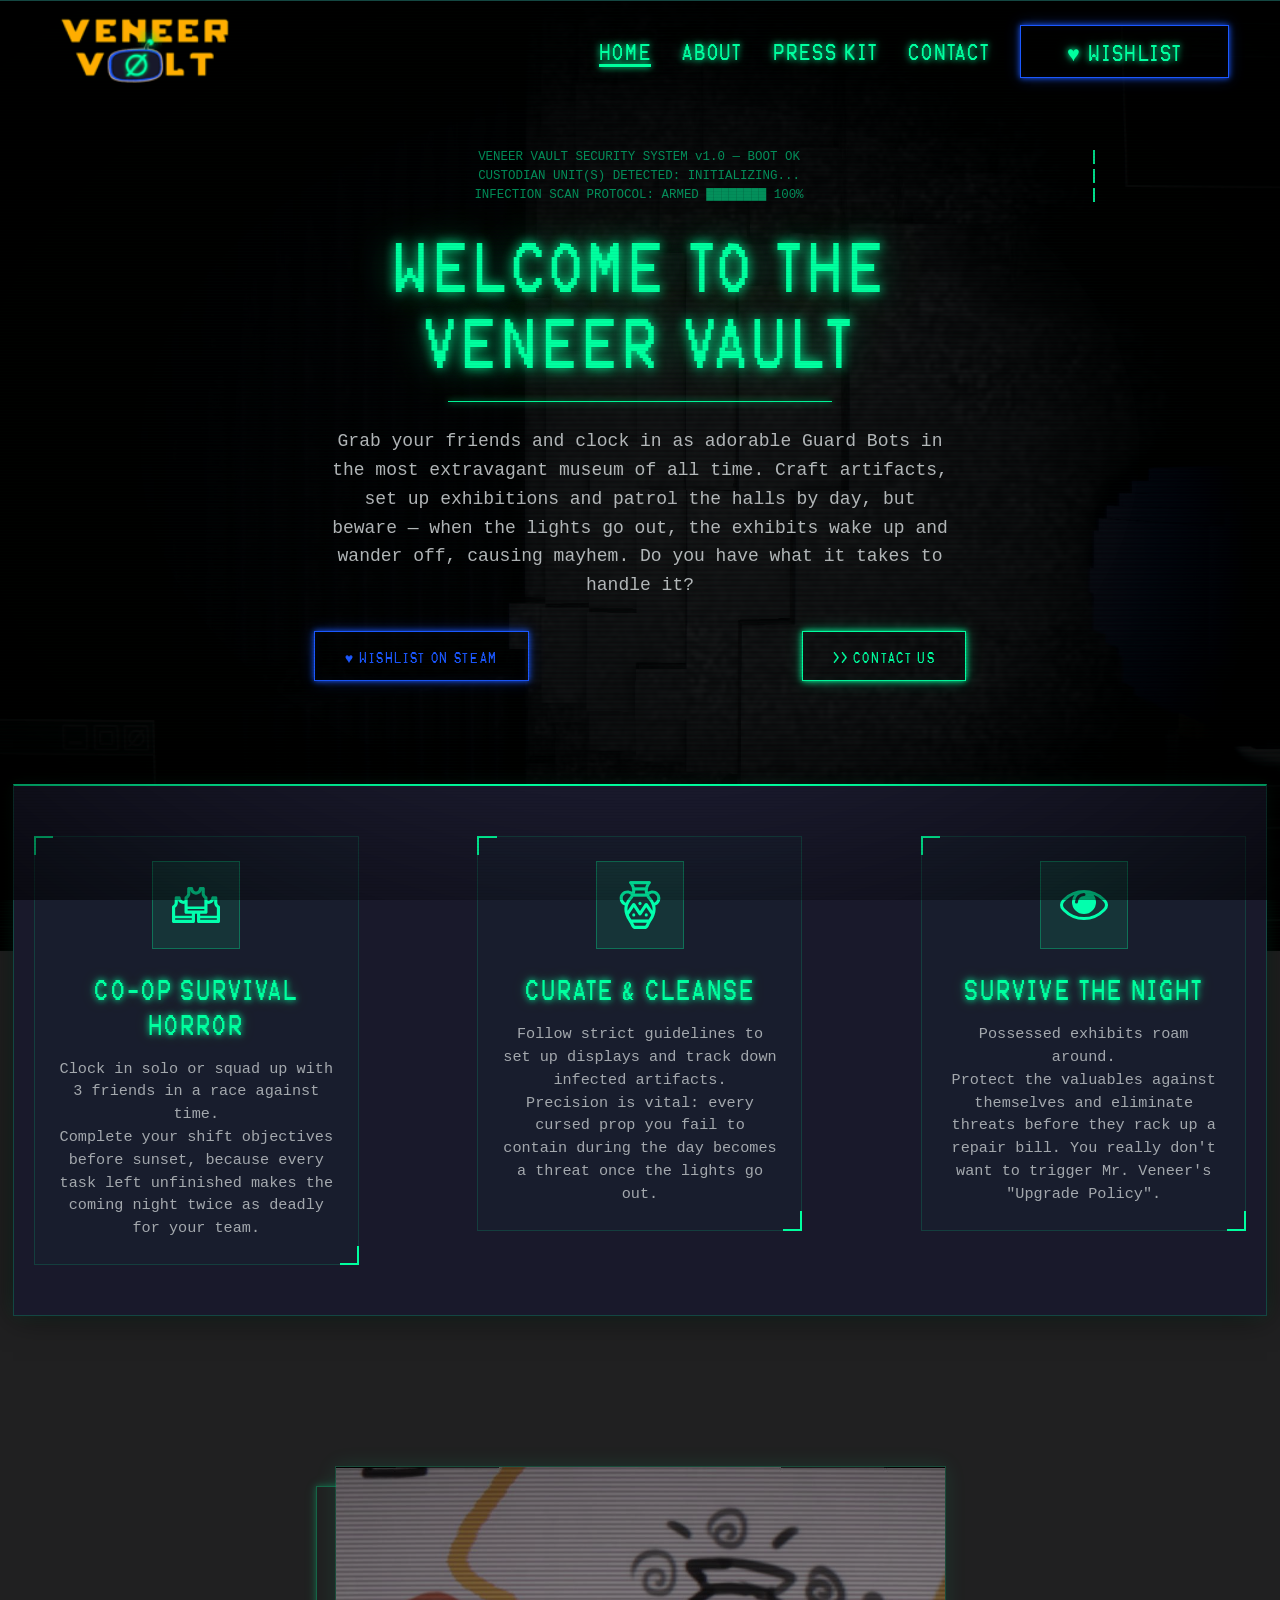
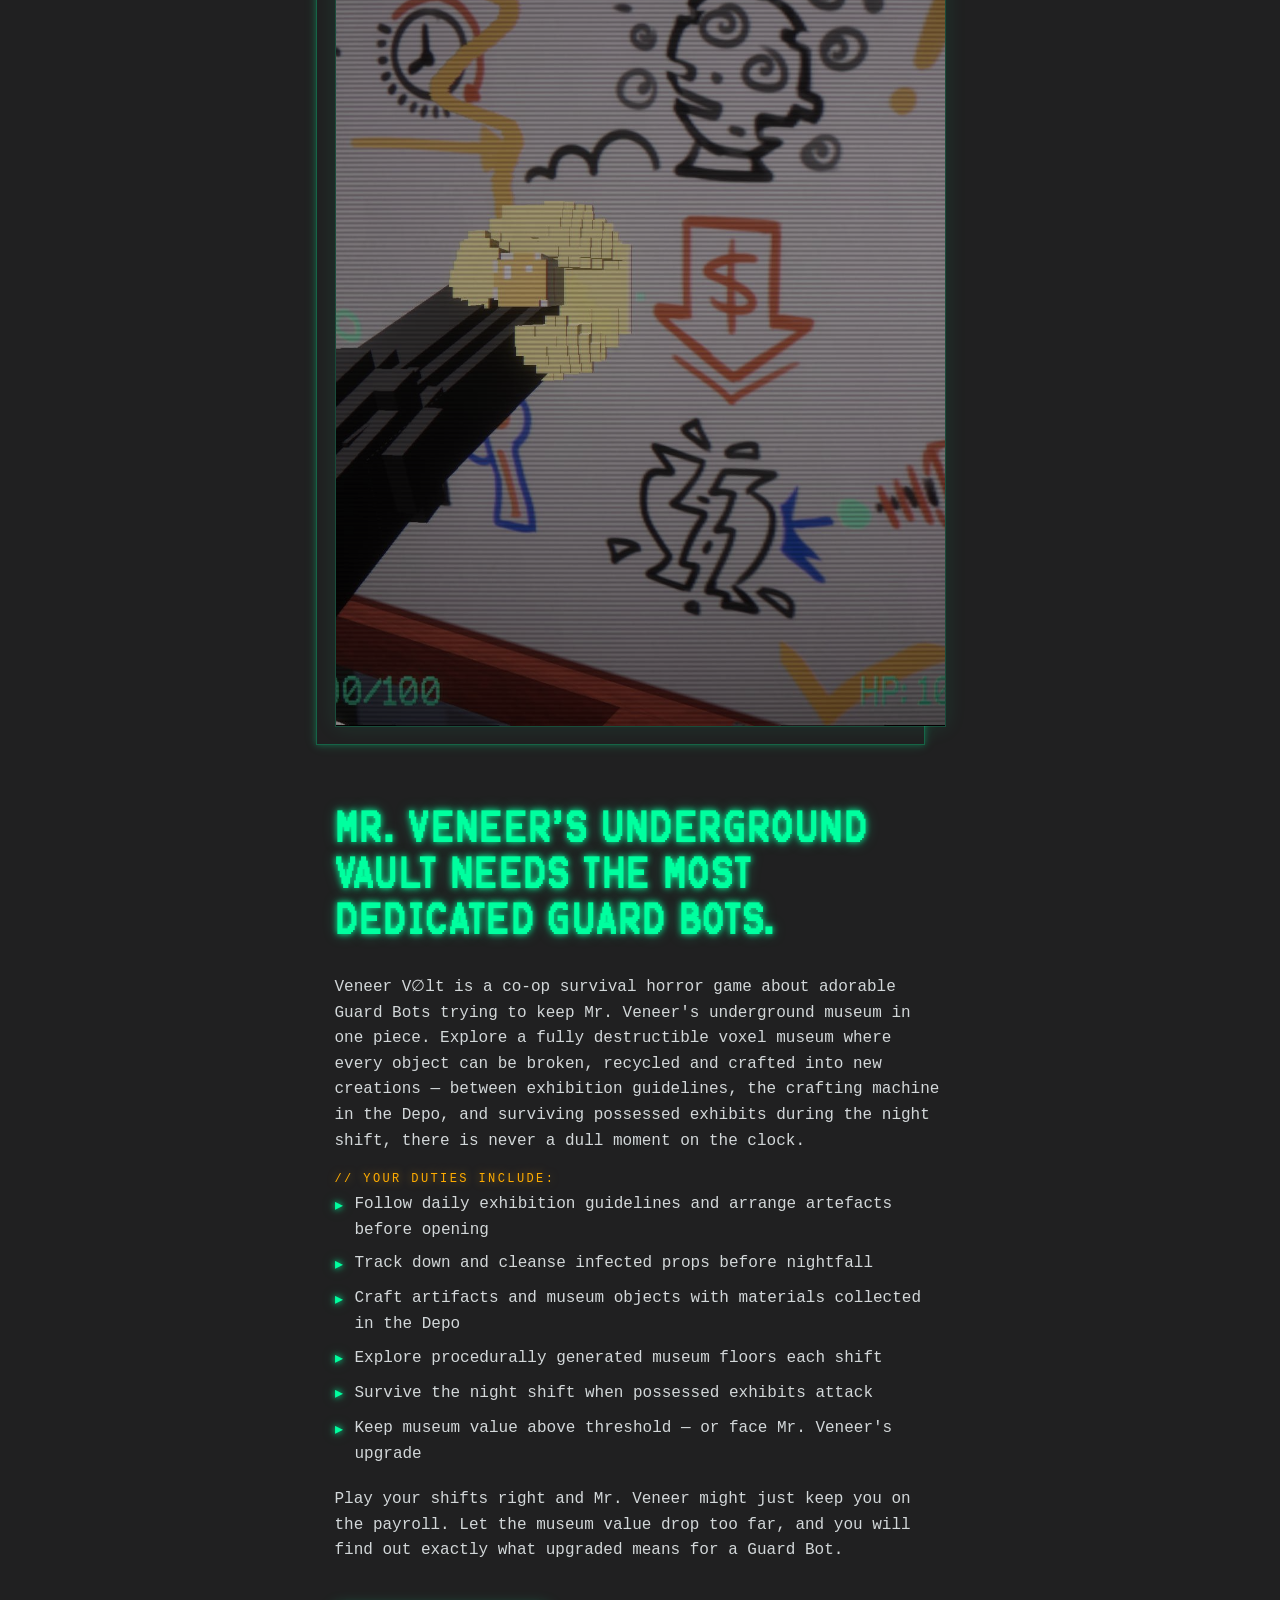
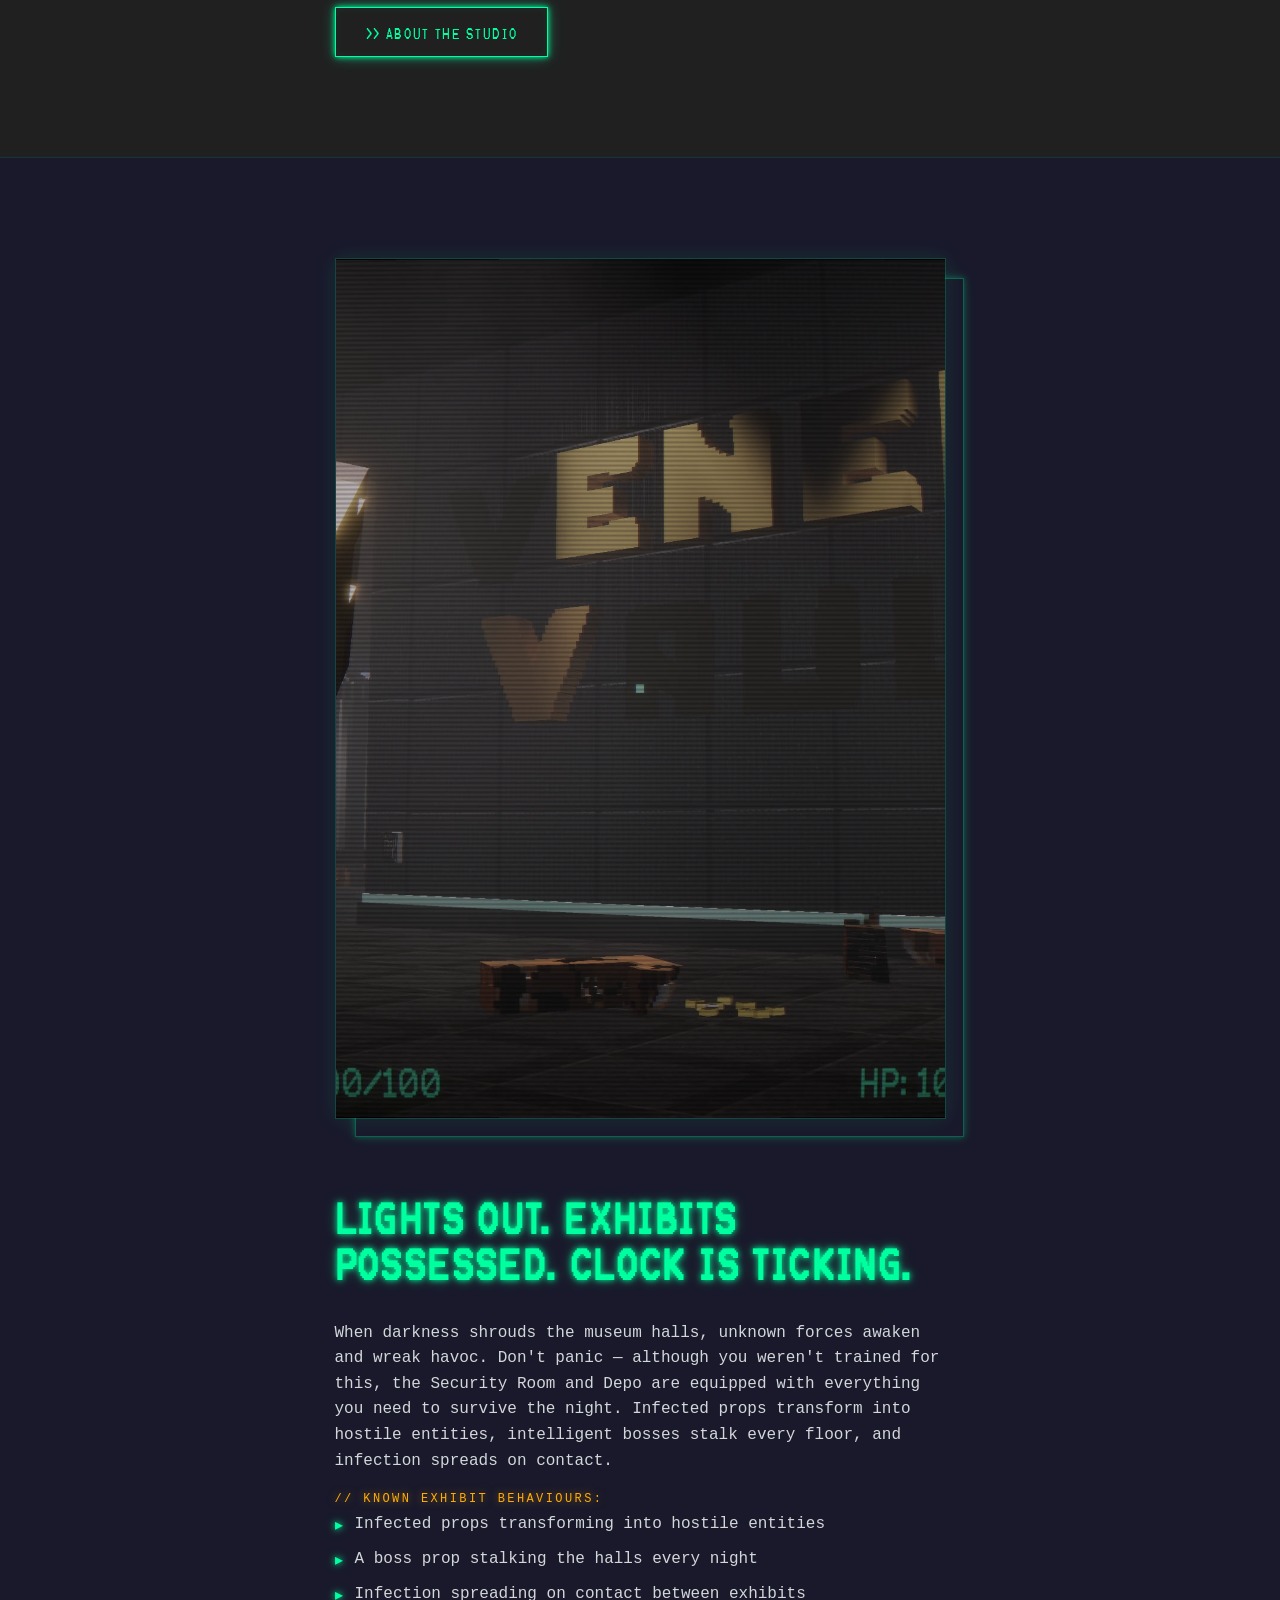
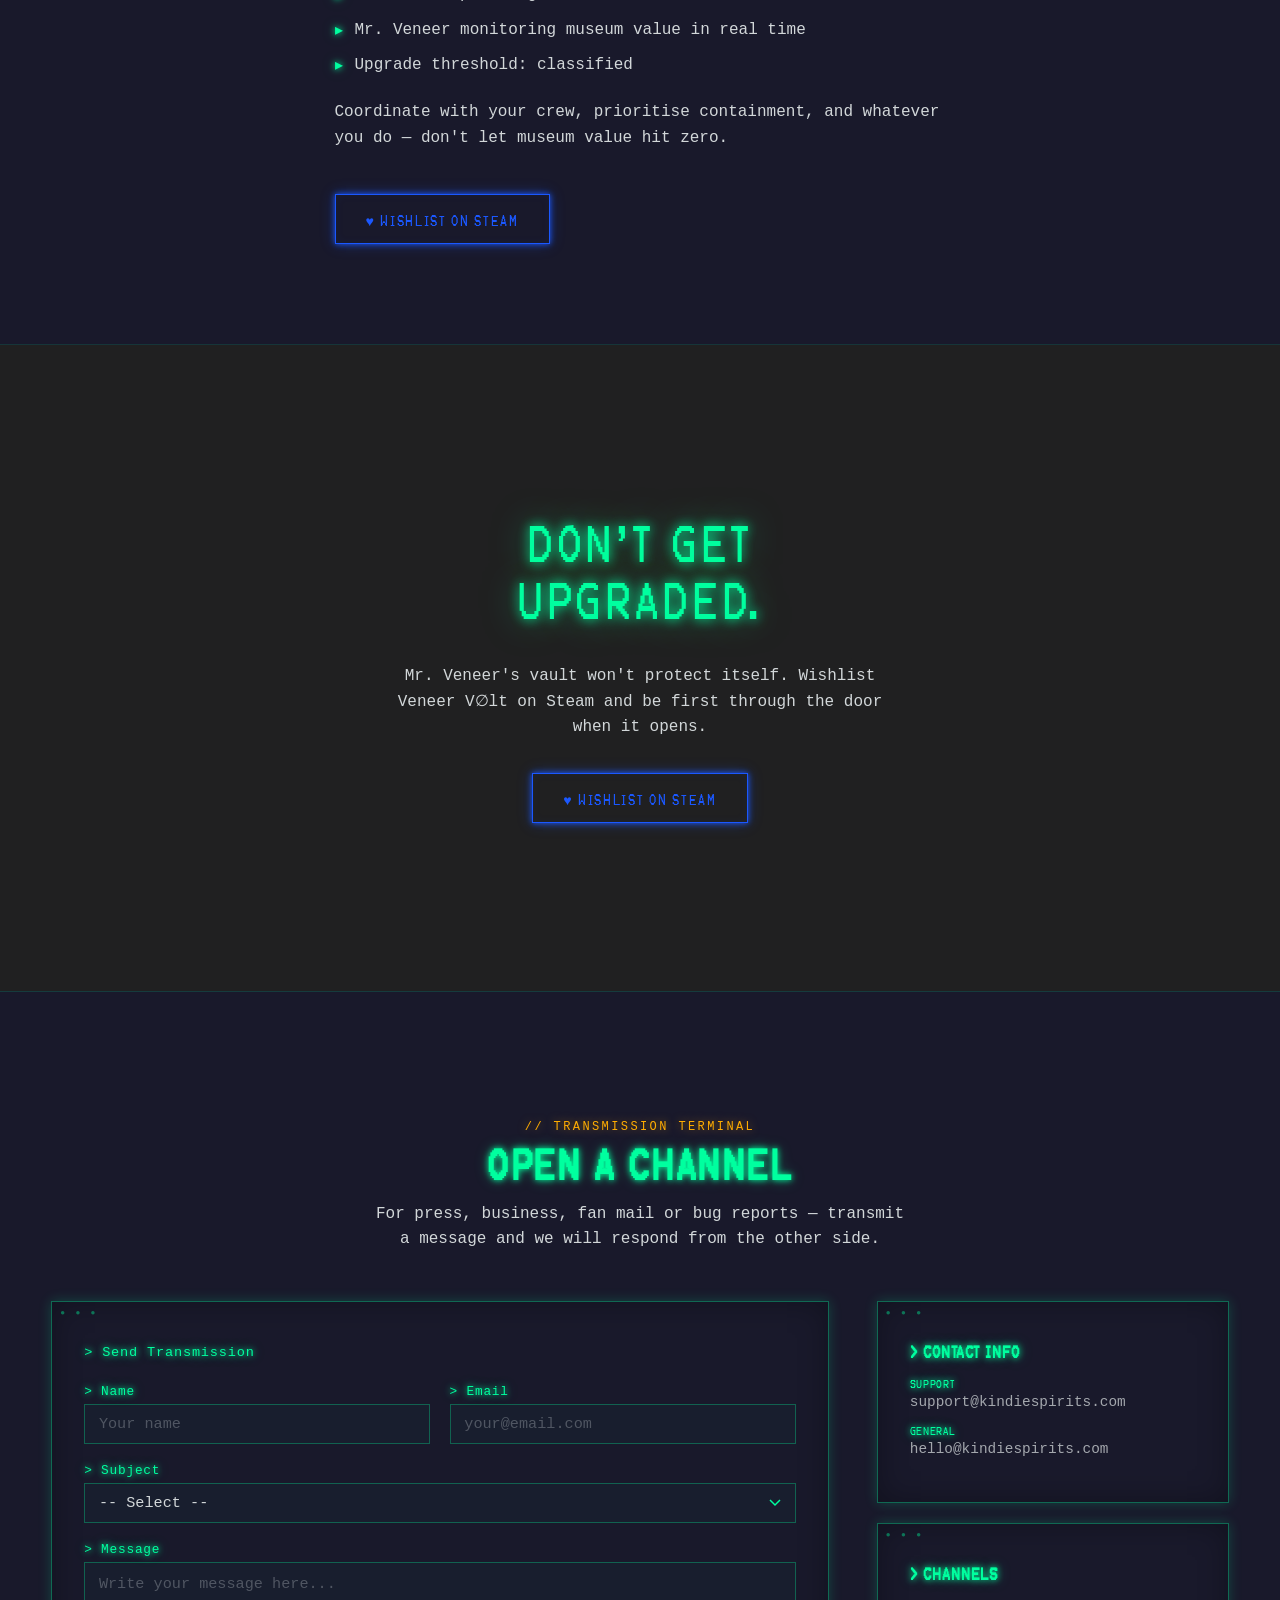
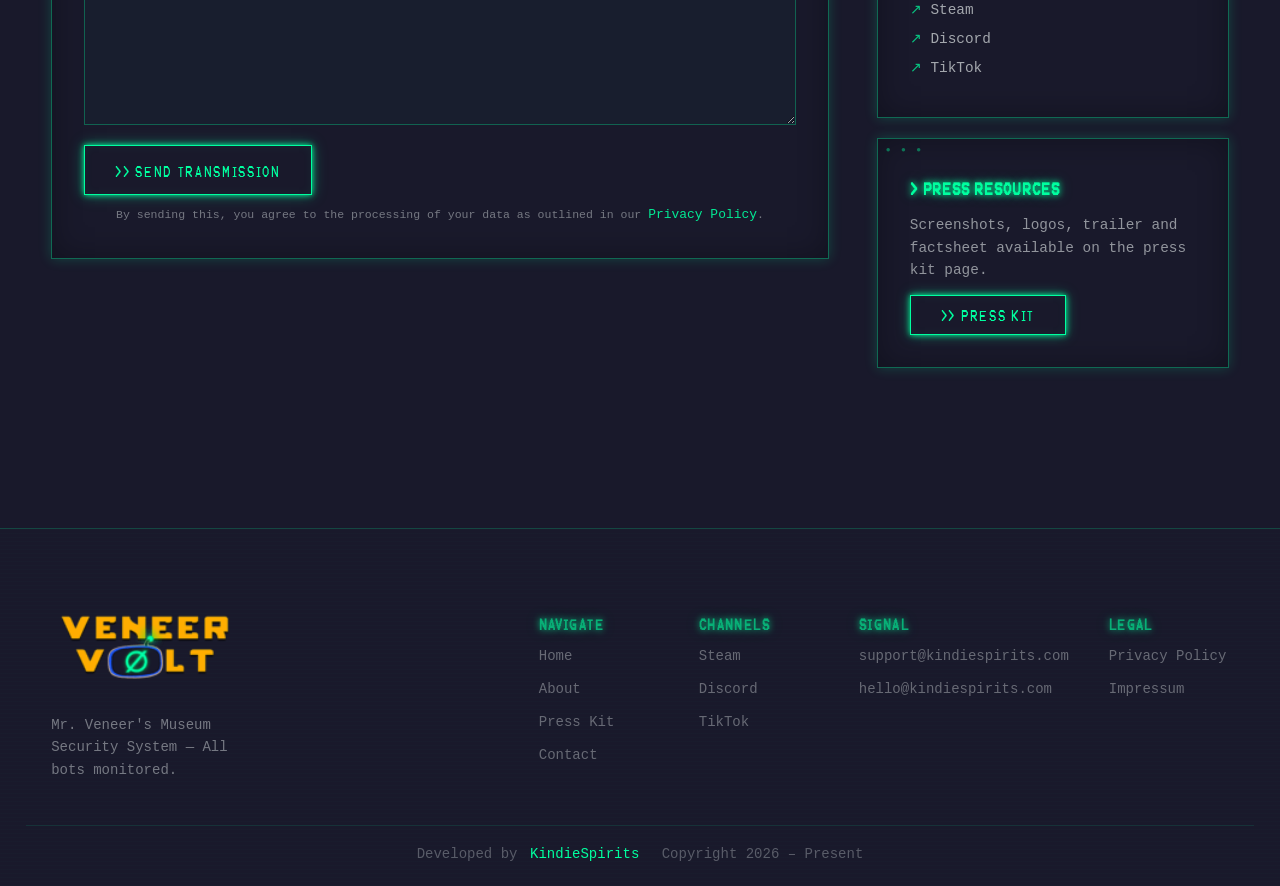
==== commit e2719205: "fix" ====
--- a/index.html
+++ b/index.html
@@ -174,9 +174,9 @@
                         <a class="button-solid" href="about.html" data-anim="flicker" data-anim-delay="520">&gt;&gt; About the Studio</a>
                     </div>
                     <picture class="image-box">
-                        <source media="(max-width: 600px)" srcset="images/VeneerVolt_gameplay_3.jpg">
-                        <source media="(min-width: 601px)" srcset="images/VeneerVolt_gameplay_3.jpg">
-                        <img aria-hidden="true" loading="lazy" decoding="async" src="images/VeneerVolt_gameplay_3.jpg" alt="Veneer Volt museum interior" width="400" height="662">
+                        <source media="(max-width: 600px)" srcset="images/VeneerVolt_gameplay_6.jpg">
+                        <source media="(min-width: 601px)" srcset="images/VeneerVolt_gameplay_6.jpg">
+                        <img aria-hidden="true" loading="lazy" decoding="async" src="images/VeneerVolt_gameplay_6.jpg" alt="Veneer Volt museum interior" width="400" height="662">
                     </picture>
                 </div>
         </section>
@@ -211,9 +211,9 @@
                     </a>
                 </div>
                 <picture class="image-box">
-                    <source media="(max-width: 600px)" srcset="images/VeneerVolt_gameplay_10.jpg">
-                    <source media="(min-width: 601px)" srcset="images/VeneerVolt_gameplay_10.jpg">
-                    <img aria-hidden="true" loading="lazy" decoding="async" src="images/VeneerVolt_gameplay_10.jpg" alt="Night shift chaos" width="400" height="662">
+                    <source media="(max-width: 600px)" srcset="images/VeneerVolt_gameplay_5.jpg">
+                    <source media="(min-width: 601px)" srcset="images/VeneerVolt_gameplay_5.jpg">
+                    <img aria-hidden="true" loading="lazy" decoding="async" src="images/VeneerVolt_gameplay_5.jpg" alt="Night shift chaos" width="400" height="662">
                 </picture>
             </div>
         </section>
@@ -235,7 +235,11 @@
                     ♥ Wishlist on Steam
                 </a>
             </div>
-           
+            <picture>
+                <source media="(max-width: 600px)" srcset="images/cabinets2-m.webp">
+                <source media="(min-width: 601px)" srcset="images/cabinets2.jpg">
+                <img aria-hidden="true" loading="lazy" decoding="async" src="images/cabinets2.jpg" alt="Veneer Volt" width="1920" height="1280">
+            </picture>
         </section>
 
         <!-- ============================================ -->
@@ -295,6 +299,10 @@
                                 <button type="submit" class="button-solid" tabindex="5">
                                     &gt;&gt; Send Transmission
                                 </button>
+
+                                <p class="cf-consent-note">
+                                    By sending this, you agree to the processing of your data as outlined in our <a href="privacy.html">Privacy Policy</a>.
+                                </p>
                             </form>
                         </div>
                     </div>
--- a/css/local.css
+++ b/css/local.css
@@ -816,6 +816,25 @@
     line-height: 1.55em;
   }
 
+  .cf-consent-note {
+    font-family: 'Courier New', monospace;
+    font-size: 0.72em;
+    color: rgba(210, 215, 217, 0.5);
+    line-height: 1.5em;
+    margin-top: 0.9em;
+    text-align: center;
+  }
+
+  .cf-consent-note a {
+    color: var(--primary);
+    opacity: 0.9;
+  }
+
+  .cf-consent-note a:hover {
+    opacity: 1;
+    text-shadow: var(--glow-sm);
+  }
+
   /* Info sidebar */
   .contact-info-col {
     width: 100%;
--- a/css/local.css
+++ b/css/local.css
@@ -816,6 +816,25 @@
     line-height: 1.55em;
   }
 
+  .cf-consent-note {
+    font-family: 'Courier New', monospace;
+    font-size: 0.72em;
+    color: rgba(210, 215, 217, 0.5);
+    line-height: 1.5em;
+    margin-top: 0.9em;
+    text-align: center;
+  }
+
+  .cf-consent-note a {
+    color: var(--primary);
+    opacity: 0.9;
+  }
+
+  .cf-consent-note a:hover {
+    opacity: 1;
+    text-shadow: var(--glow-sm);
+  }
+
   /* Info sidebar */
   .contact-info-col {
     width: 100%;
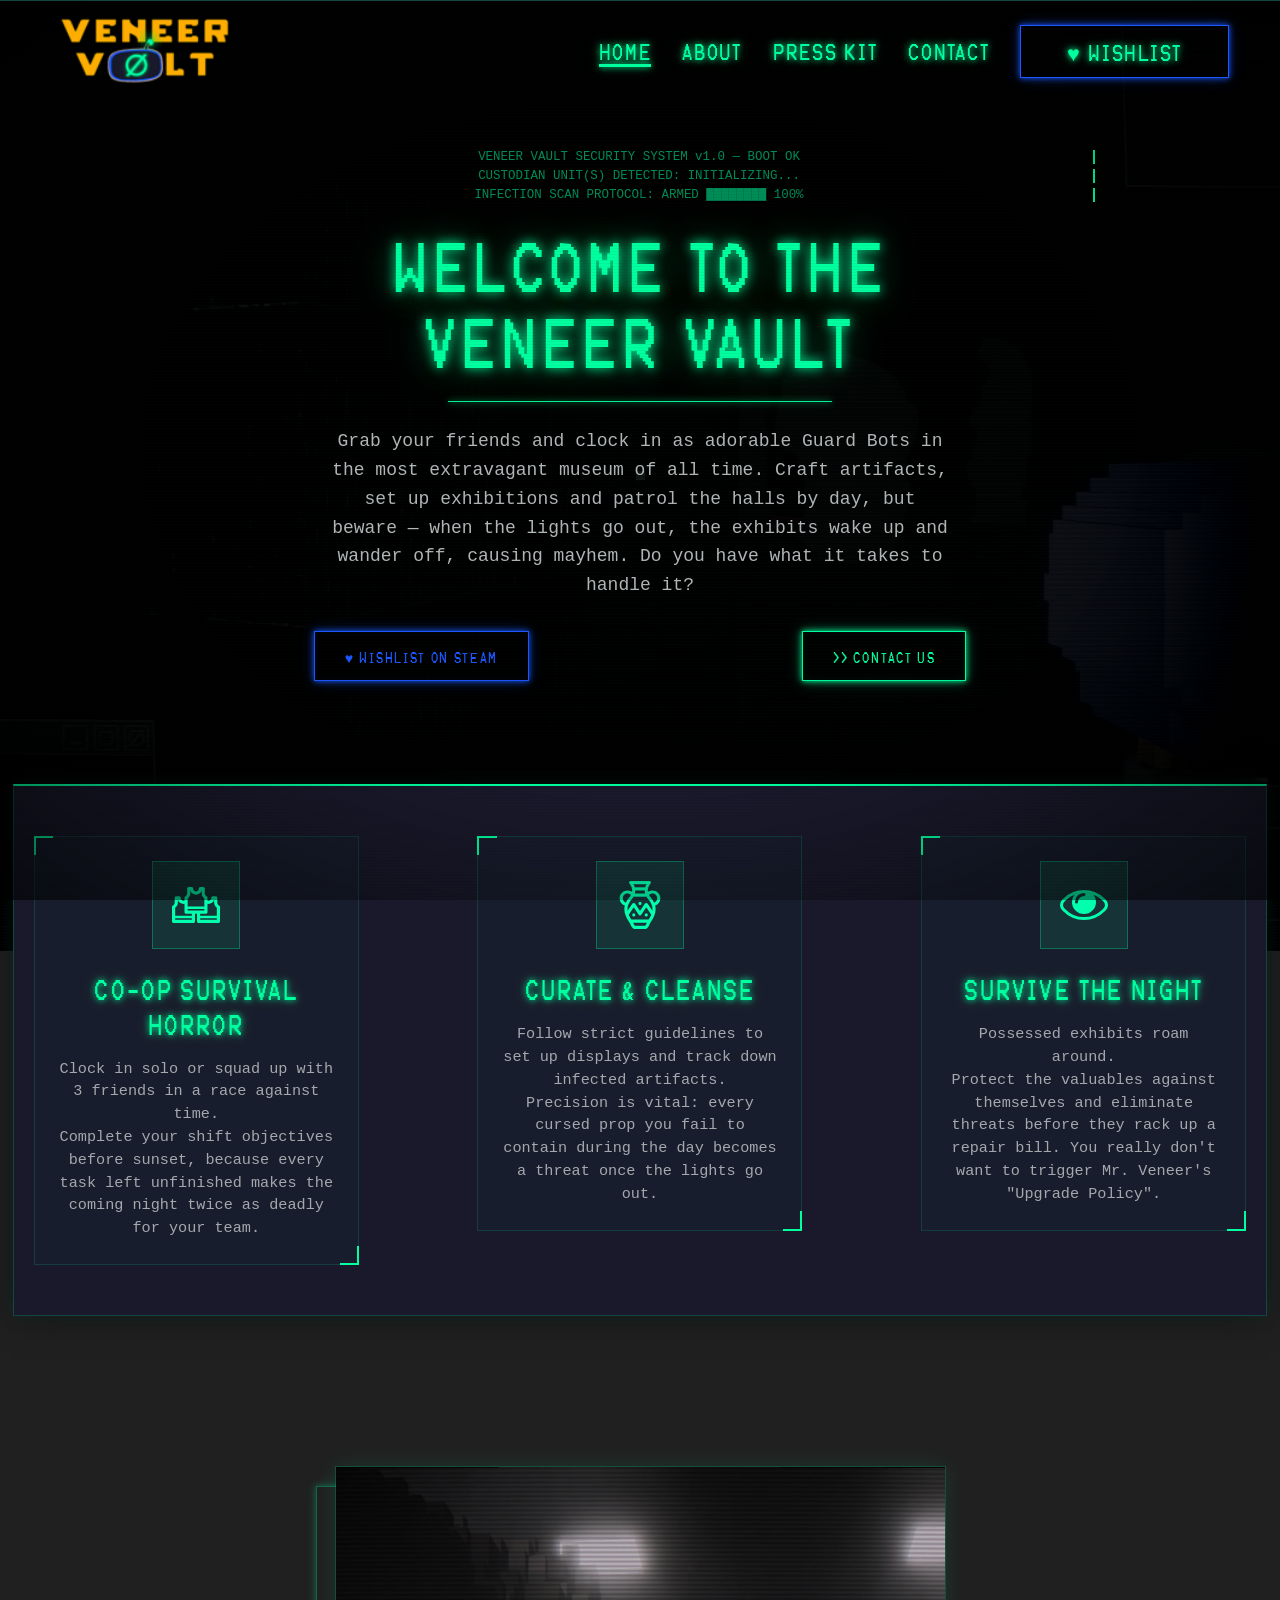
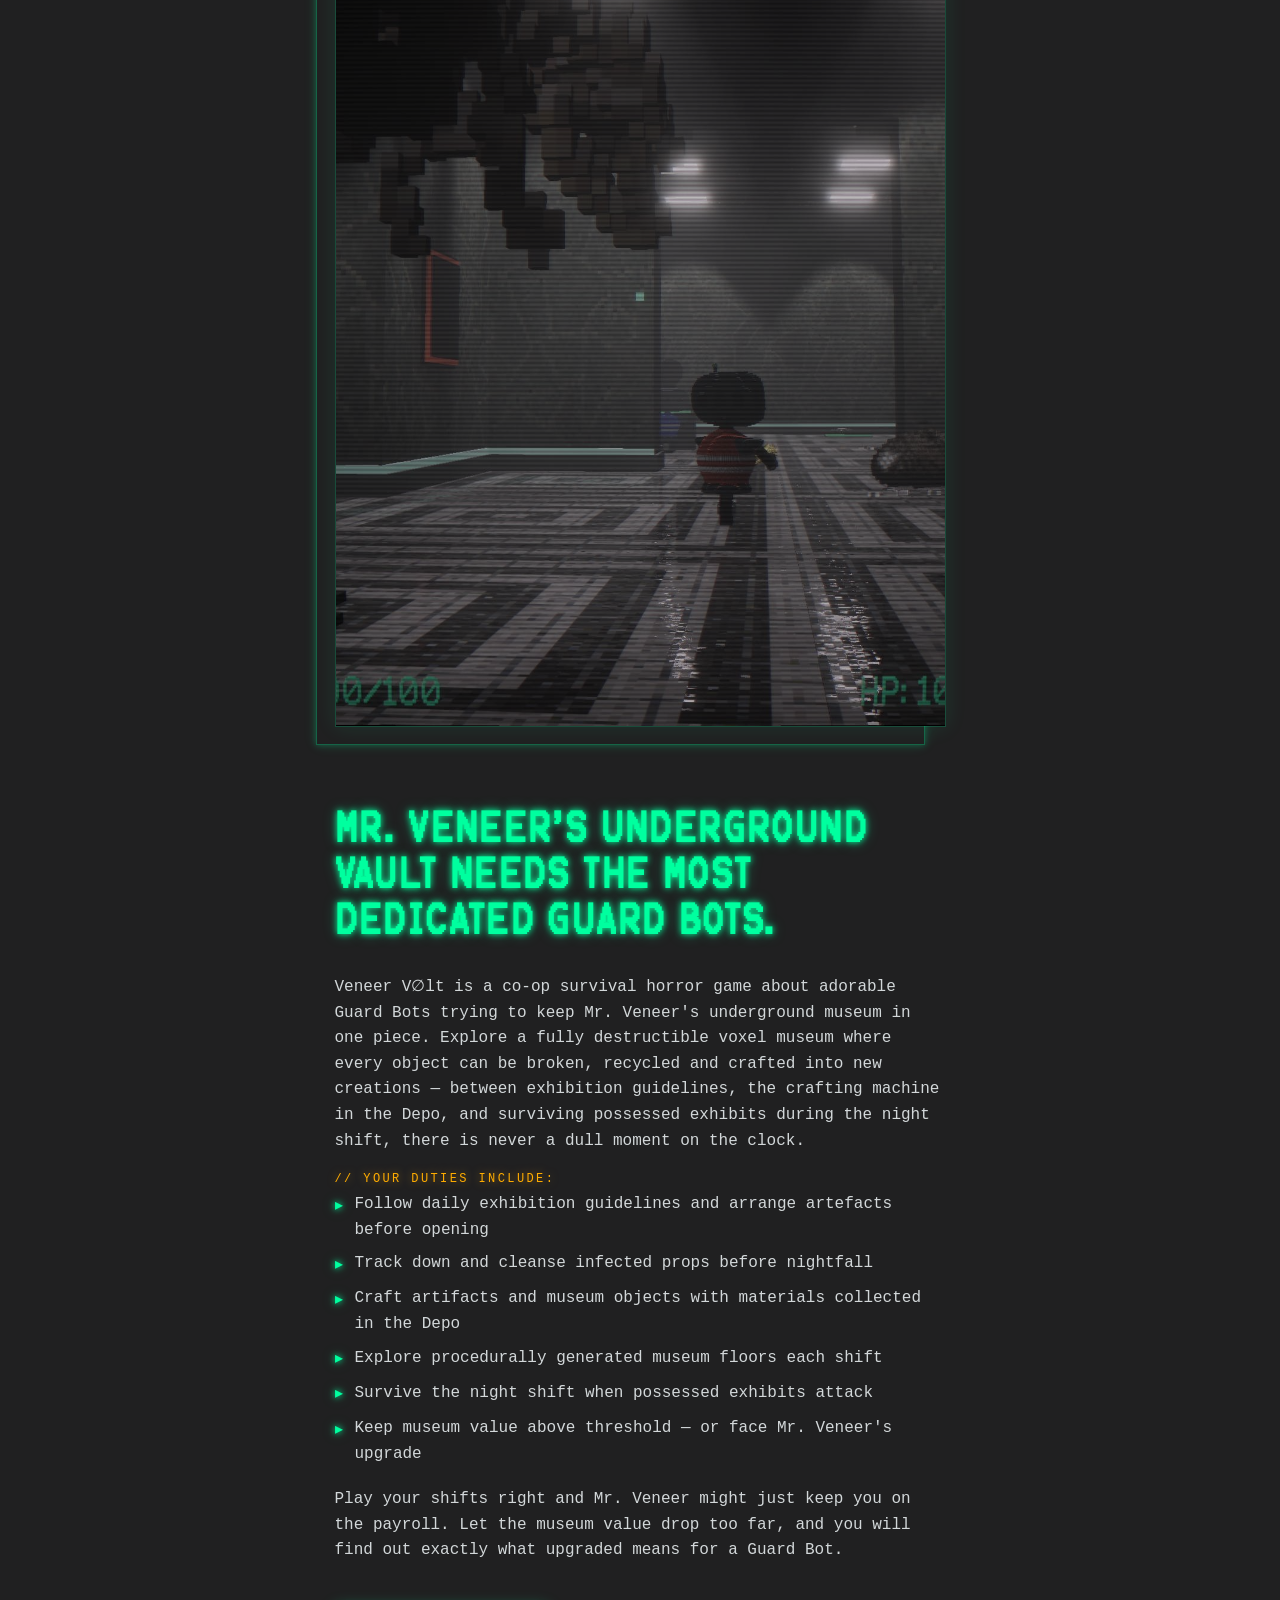
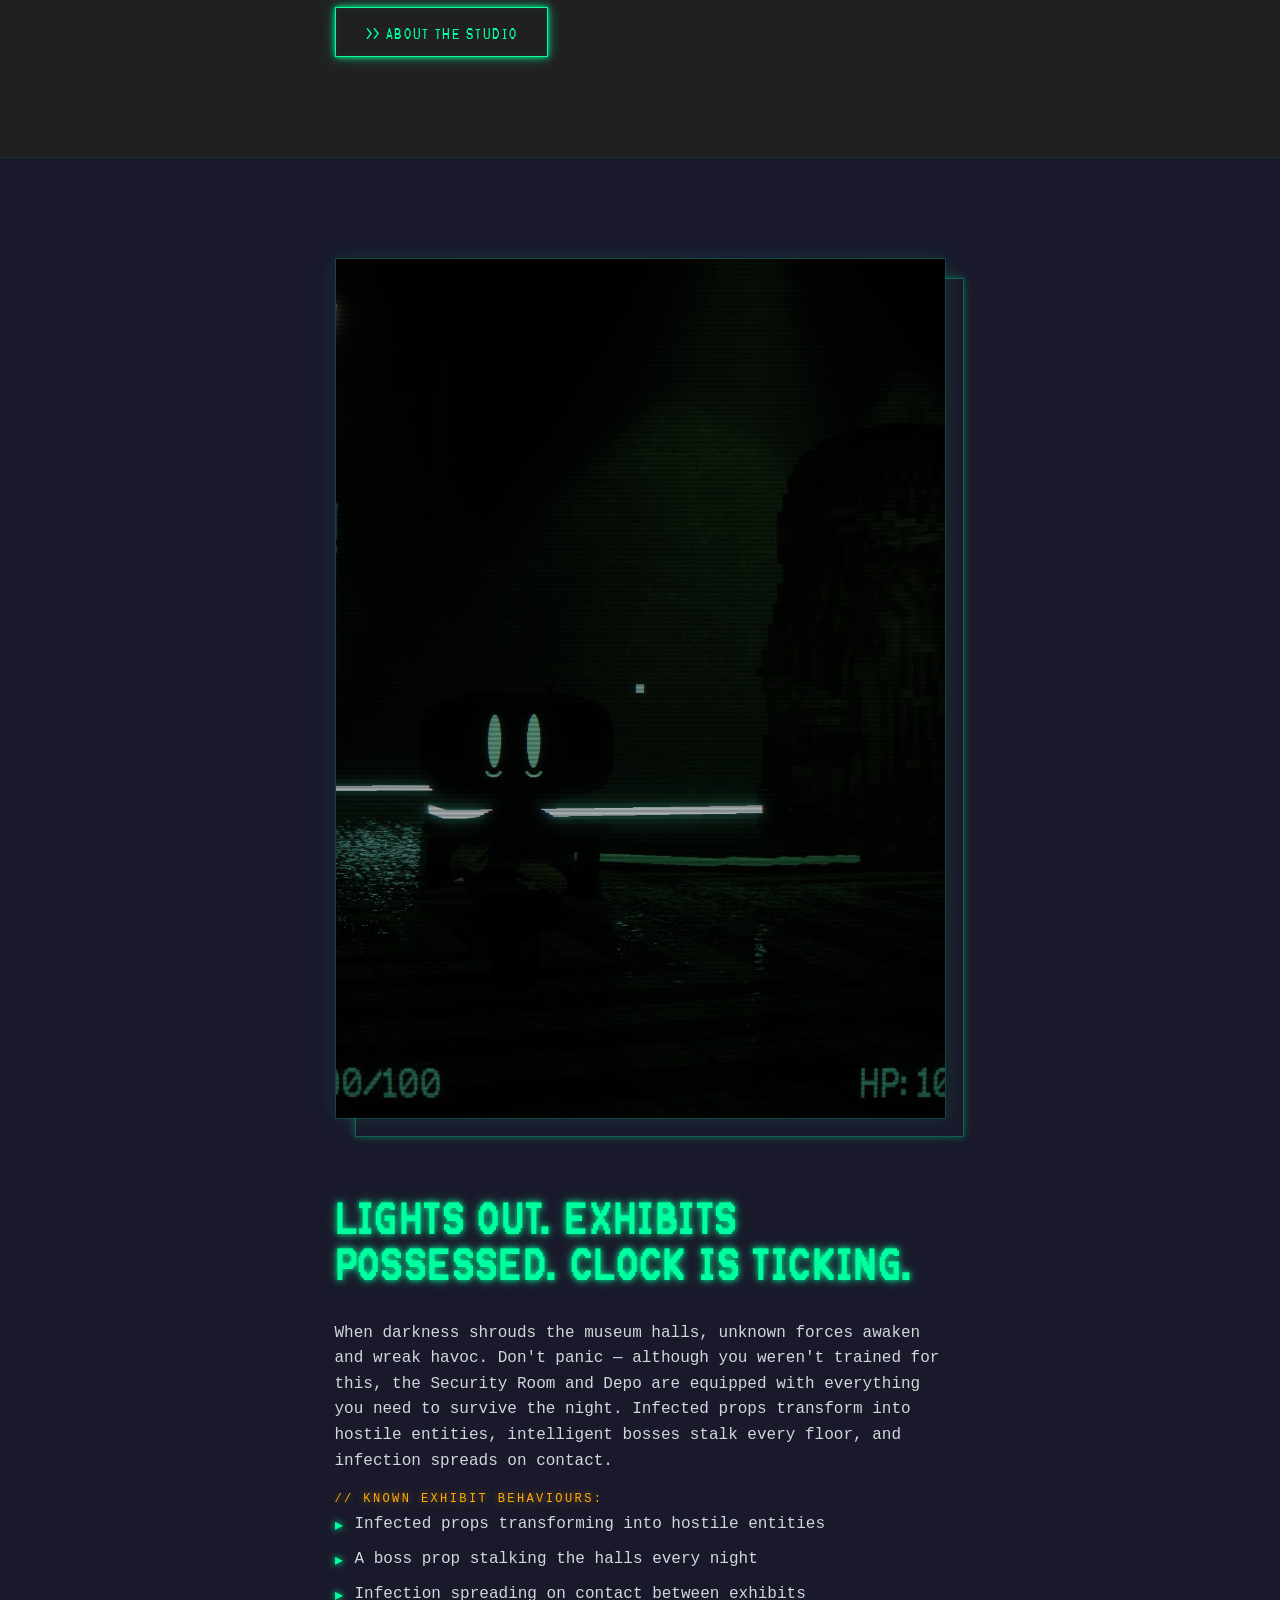
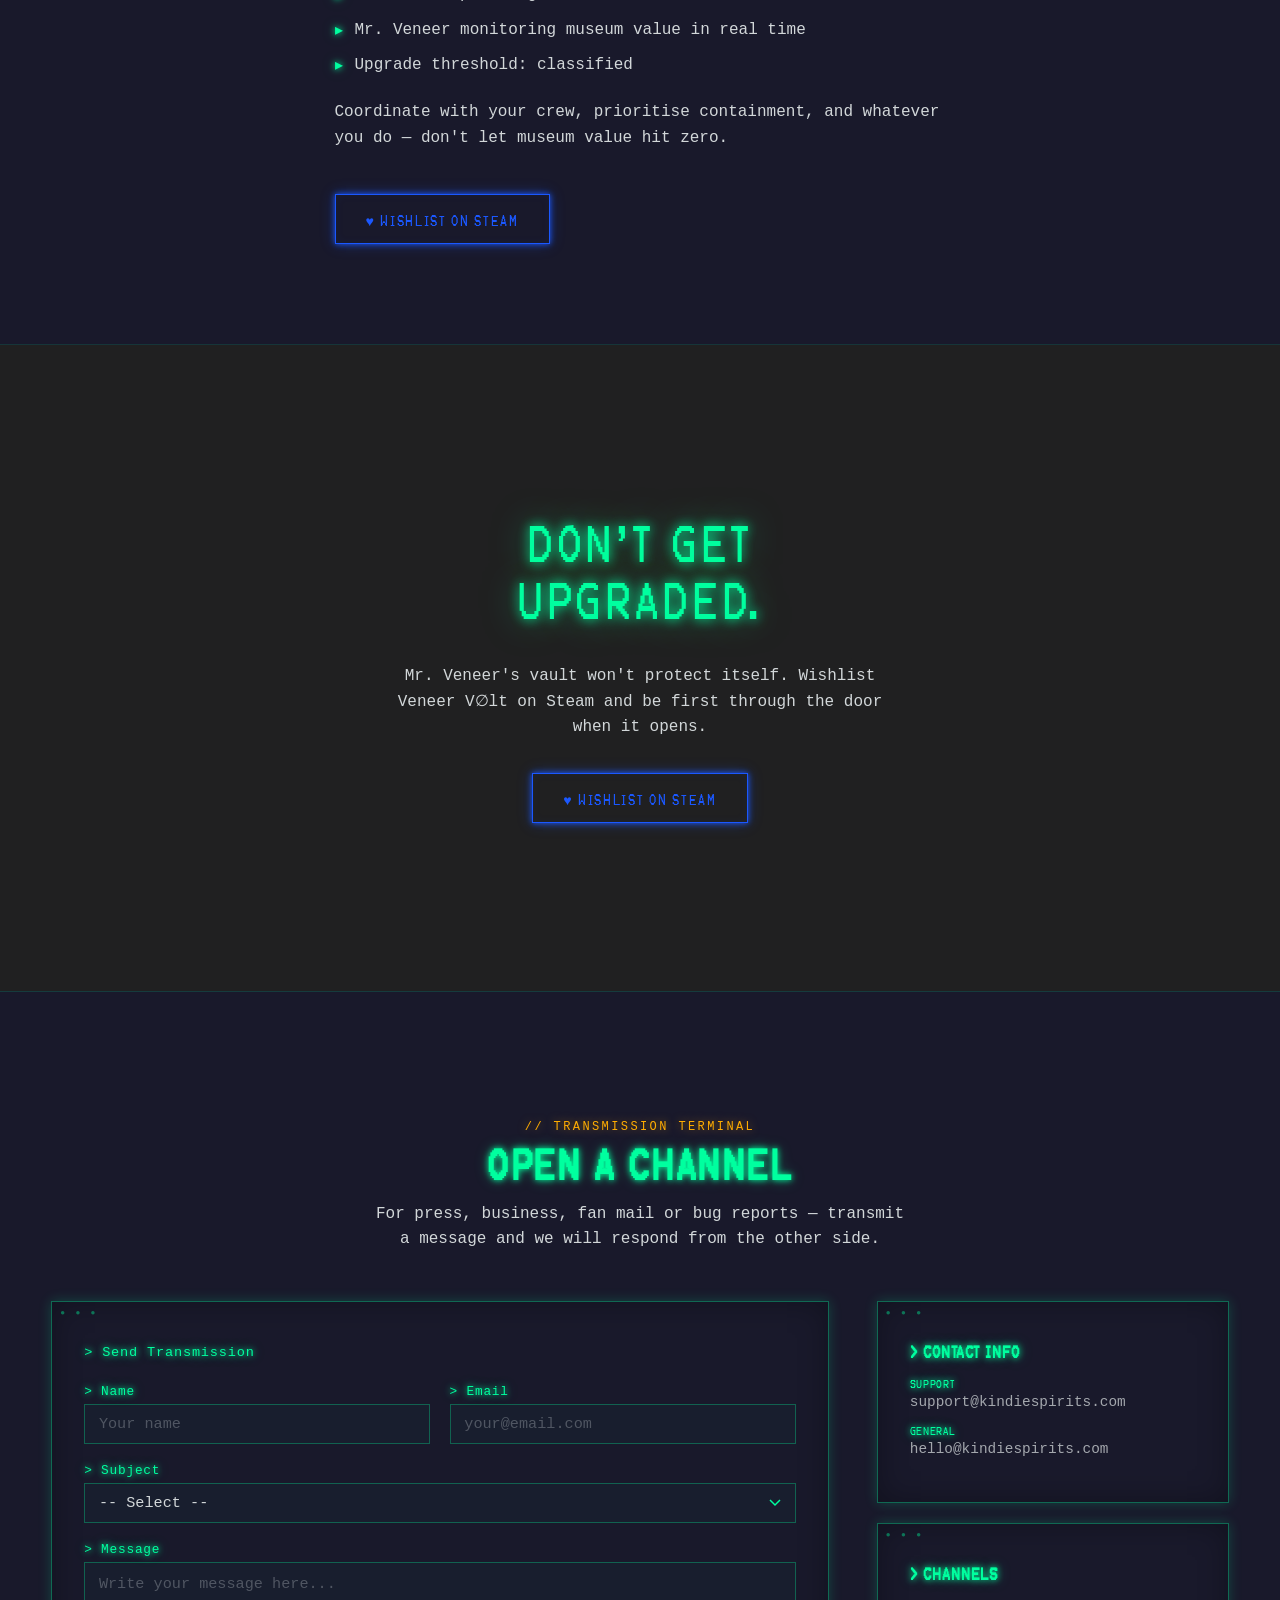
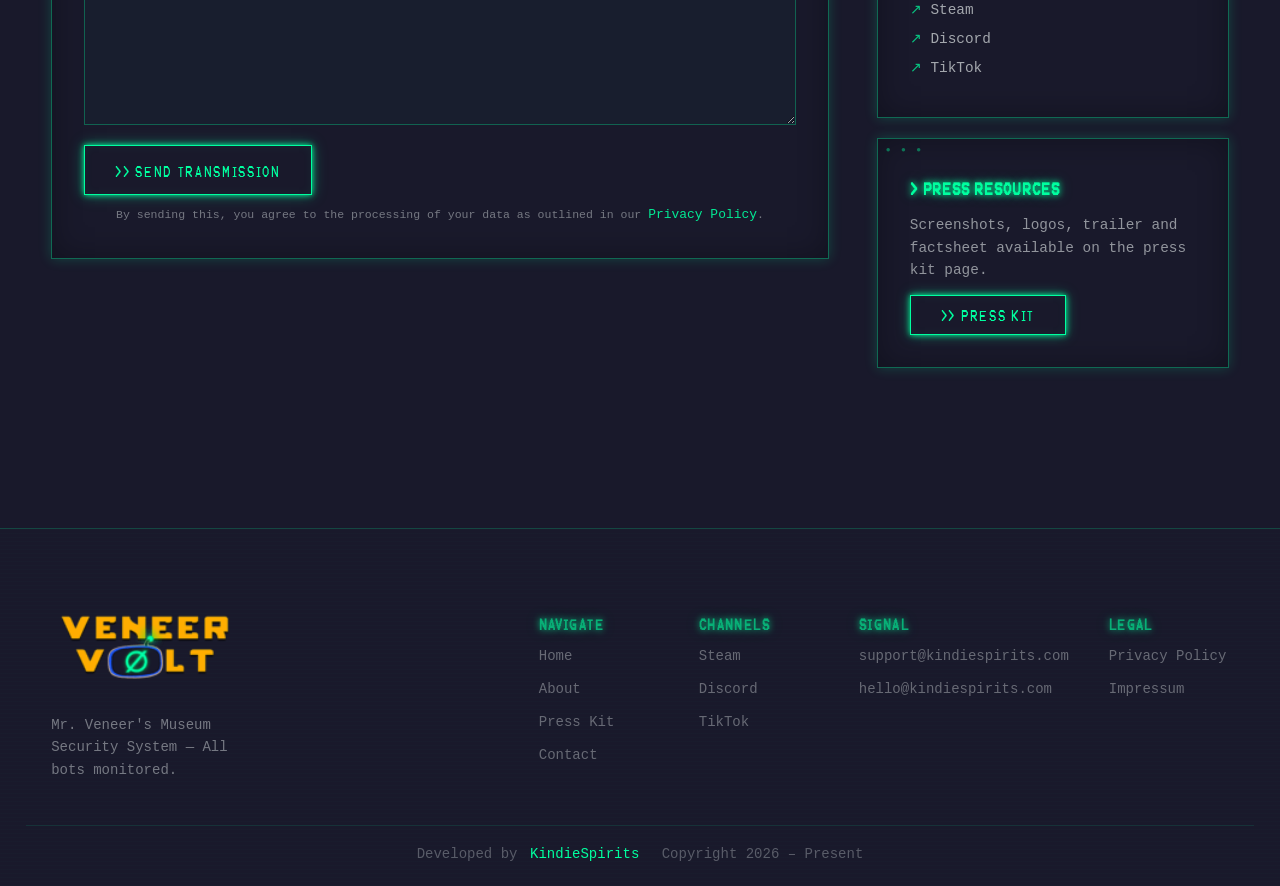
==== commit 8c517162: "fix images" ====
--- a/index.html
+++ b/index.html
@@ -174,9 +174,9 @@
                         <a class="button-solid" href="about.html" data-anim="flicker" data-anim-delay="520">&gt;&gt; About the Studio</a>
                     </div>
                     <picture class="image-box">
-                        <source media="(max-width: 600px)" srcset="images/VeneerVolt_gameplay_6.jpg">
-                        <source media="(min-width: 601px)" srcset="images/VeneerVolt_gameplay_6.jpg">
-                        <img aria-hidden="true" loading="lazy" decoding="async" src="images/VeneerVolt_gameplay_6.jpg" alt="Veneer Volt museum interior" width="400" height="662">
+                        <source media="(max-width: 600px)" srcset="images/VeneerVolt_gameplay_3.jpg">
+                        <source media="(min-width: 601px)" srcset="images/VeneerVolt_gameplay_3.jpg">
+                        <img aria-hidden="true" loading="lazy" decoding="async" src="images/VeneerVolt_gameplay_3.jpg" alt="Veneer Volt museum interior" width="400" height="662">
                     </picture>
                 </div>
         </section>
@@ -211,9 +211,9 @@
                     </a>
                 </div>
                 <picture class="image-box">
-                    <source media="(max-width: 600px)" srcset="images/VeneerVolt_gameplay_5.jpg">
-                    <source media="(min-width: 601px)" srcset="images/VeneerVolt_gameplay_5.jpg">
-                    <img aria-hidden="true" loading="lazy" decoding="async" src="images/VeneerVolt_gameplay_5.jpg" alt="Night shift chaos" width="400" height="662">
+                    <source media="(max-width: 600px)" srcset="images/VeneerVolt_gameplay_10.jpg">
+                    <source media="(min-width: 601px)" srcset="images/VeneerVolt_gameplay_10.jpg">
+                    <img aria-hidden="true" loading="lazy" decoding="async" src="images/VeneerVolt_gameplay_10.jpg" alt="Night shift chaos" width="400" height="662">
                 </picture>
             </div>
         </section>
@@ -235,11 +235,7 @@
                     ♥ Wishlist on Steam
                 </a>
             </div>
-            <picture>
-                <source media="(max-width: 600px)" srcset="images/cabinets2-m.webp">
-                <source media="(min-width: 601px)" srcset="images/cabinets2.jpg">
-                <img aria-hidden="true" loading="lazy" decoding="async" src="images/cabinets2.jpg" alt="Veneer Volt" width="1920" height="1280">
-            </picture>
+        
         </section>
 
         <!-- ============================================ -->
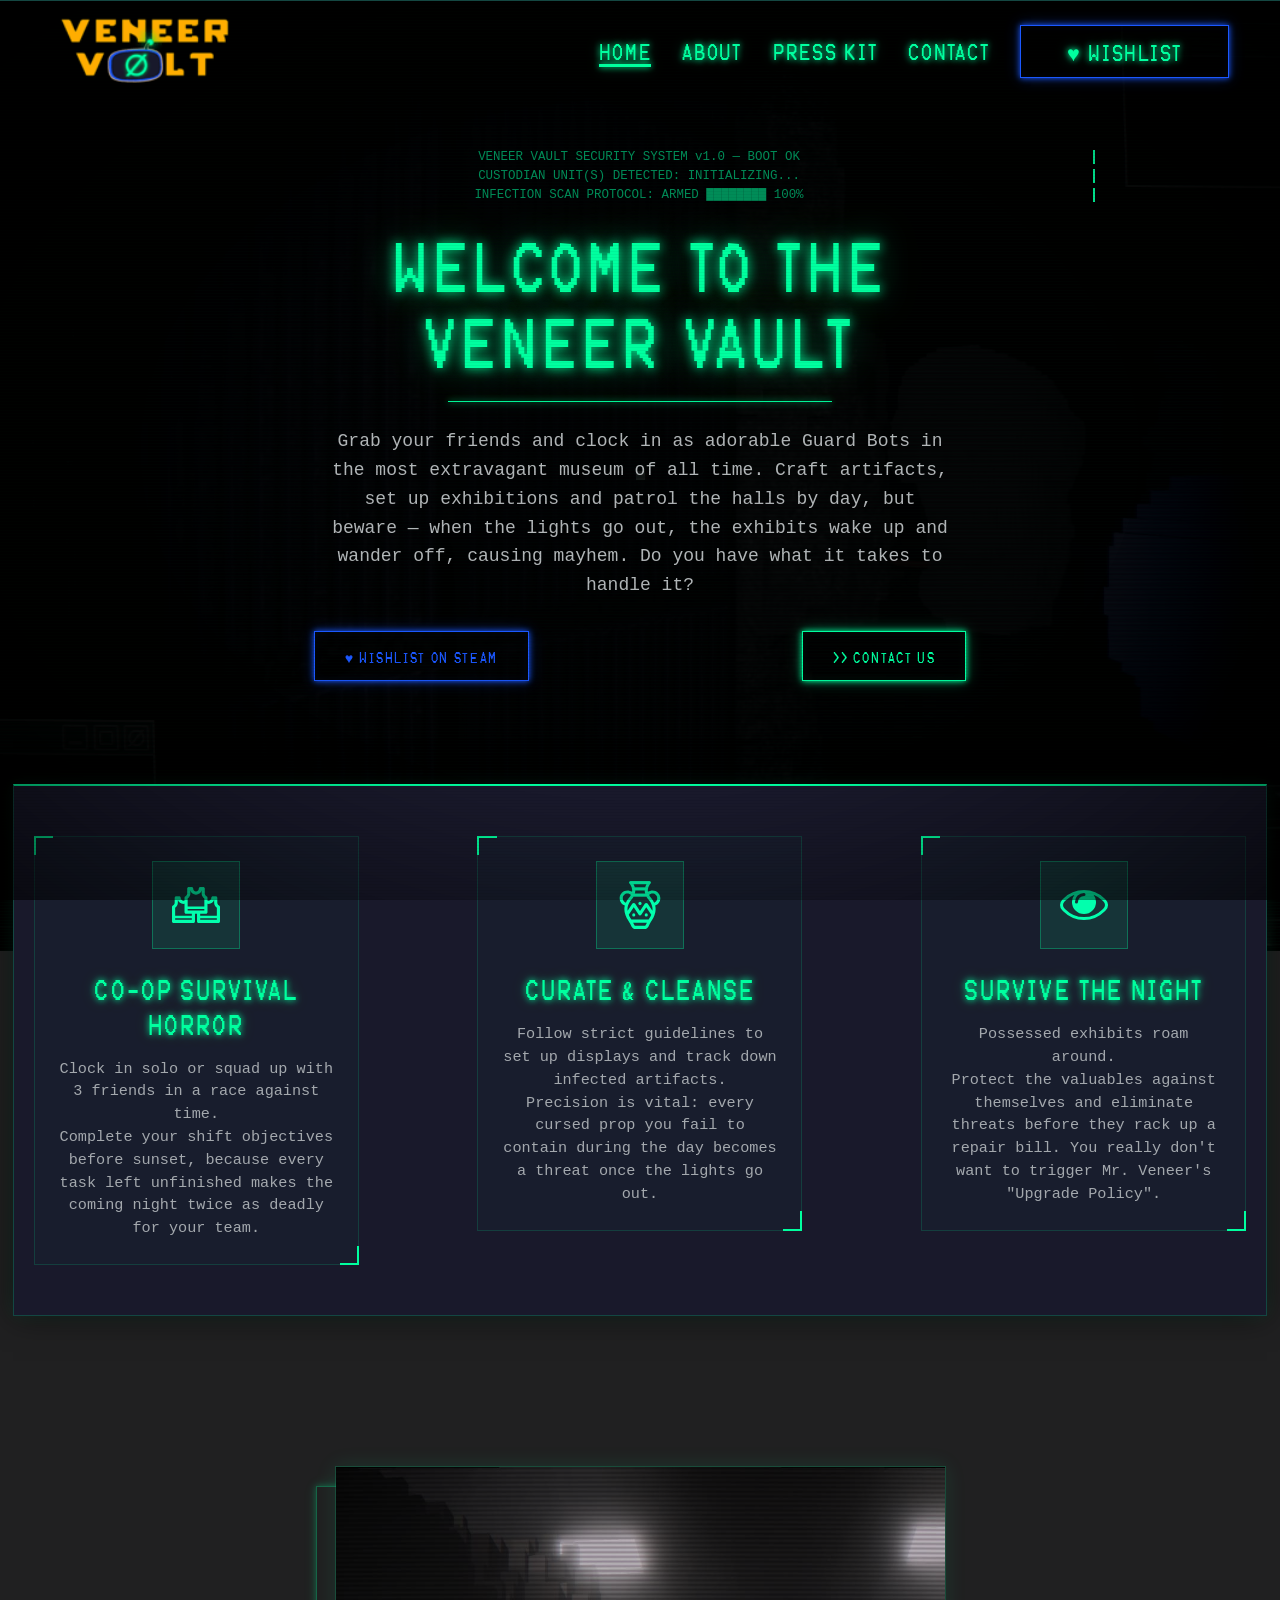
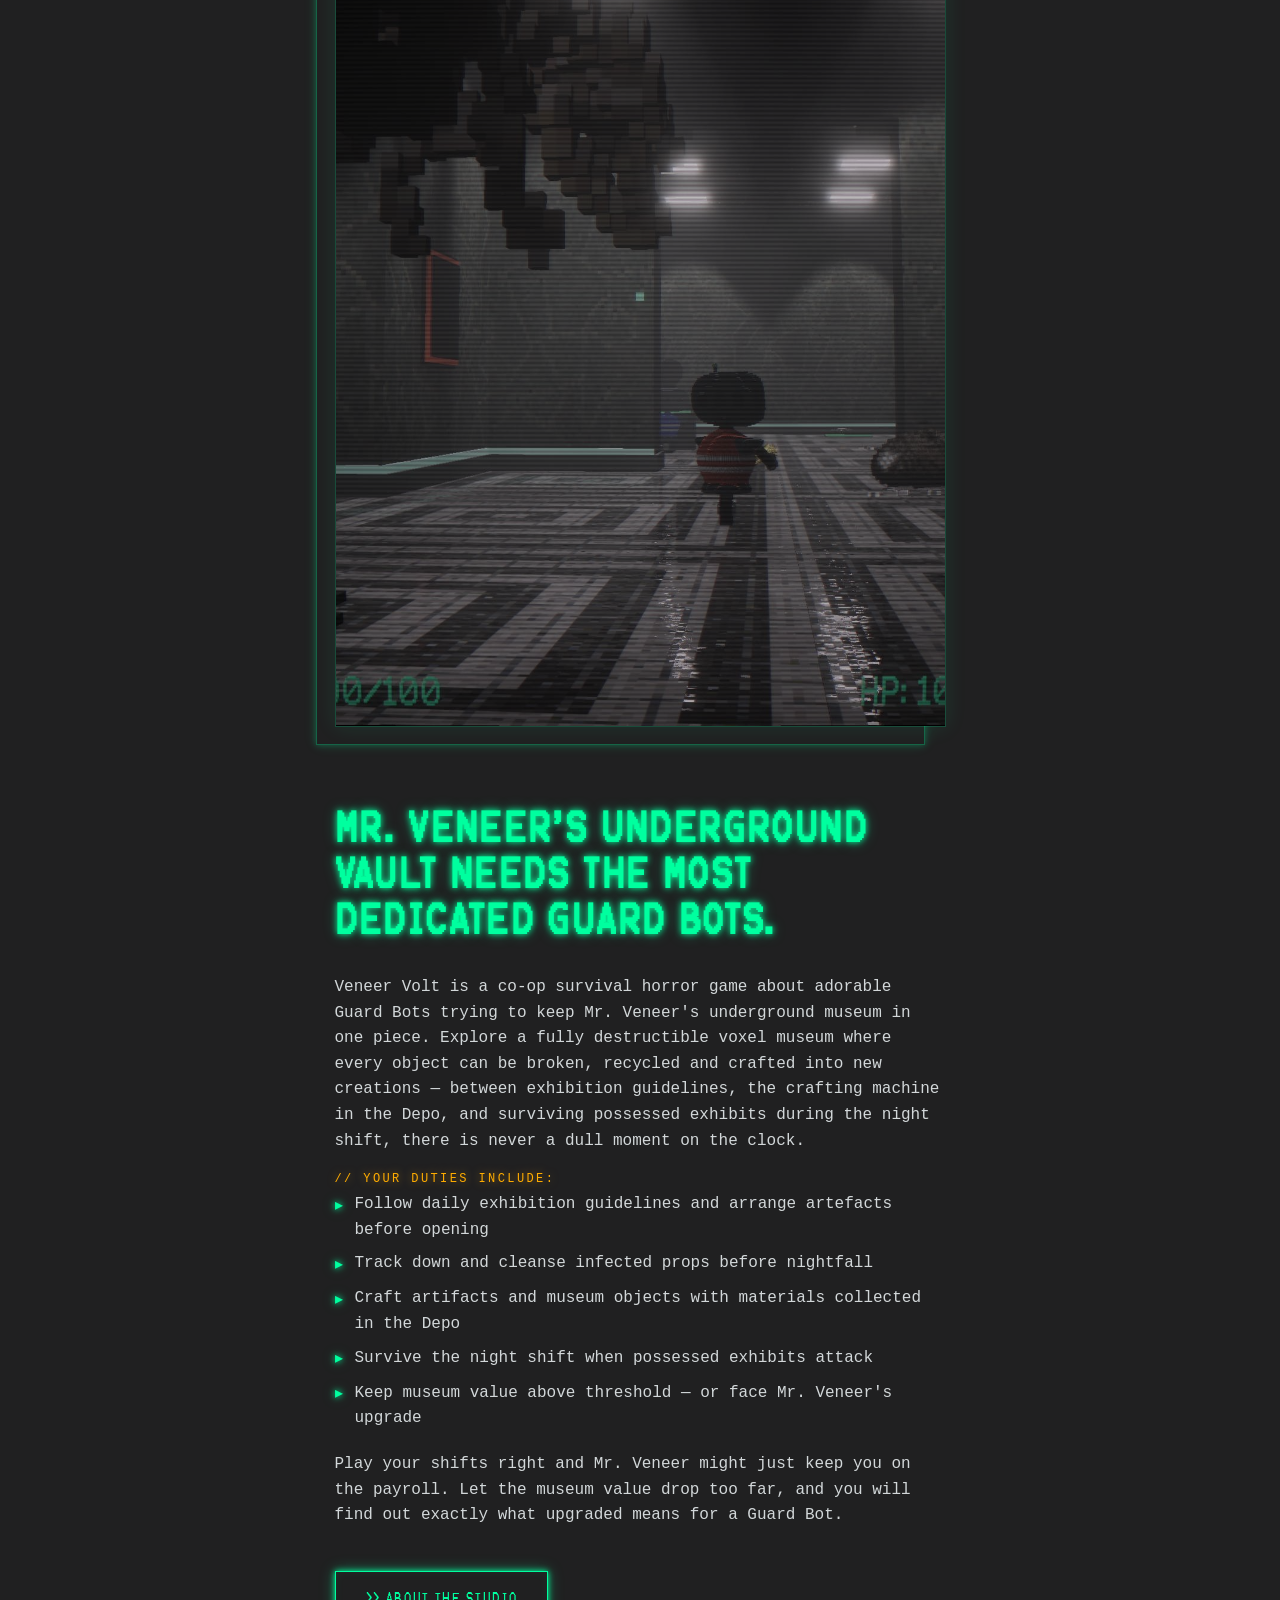
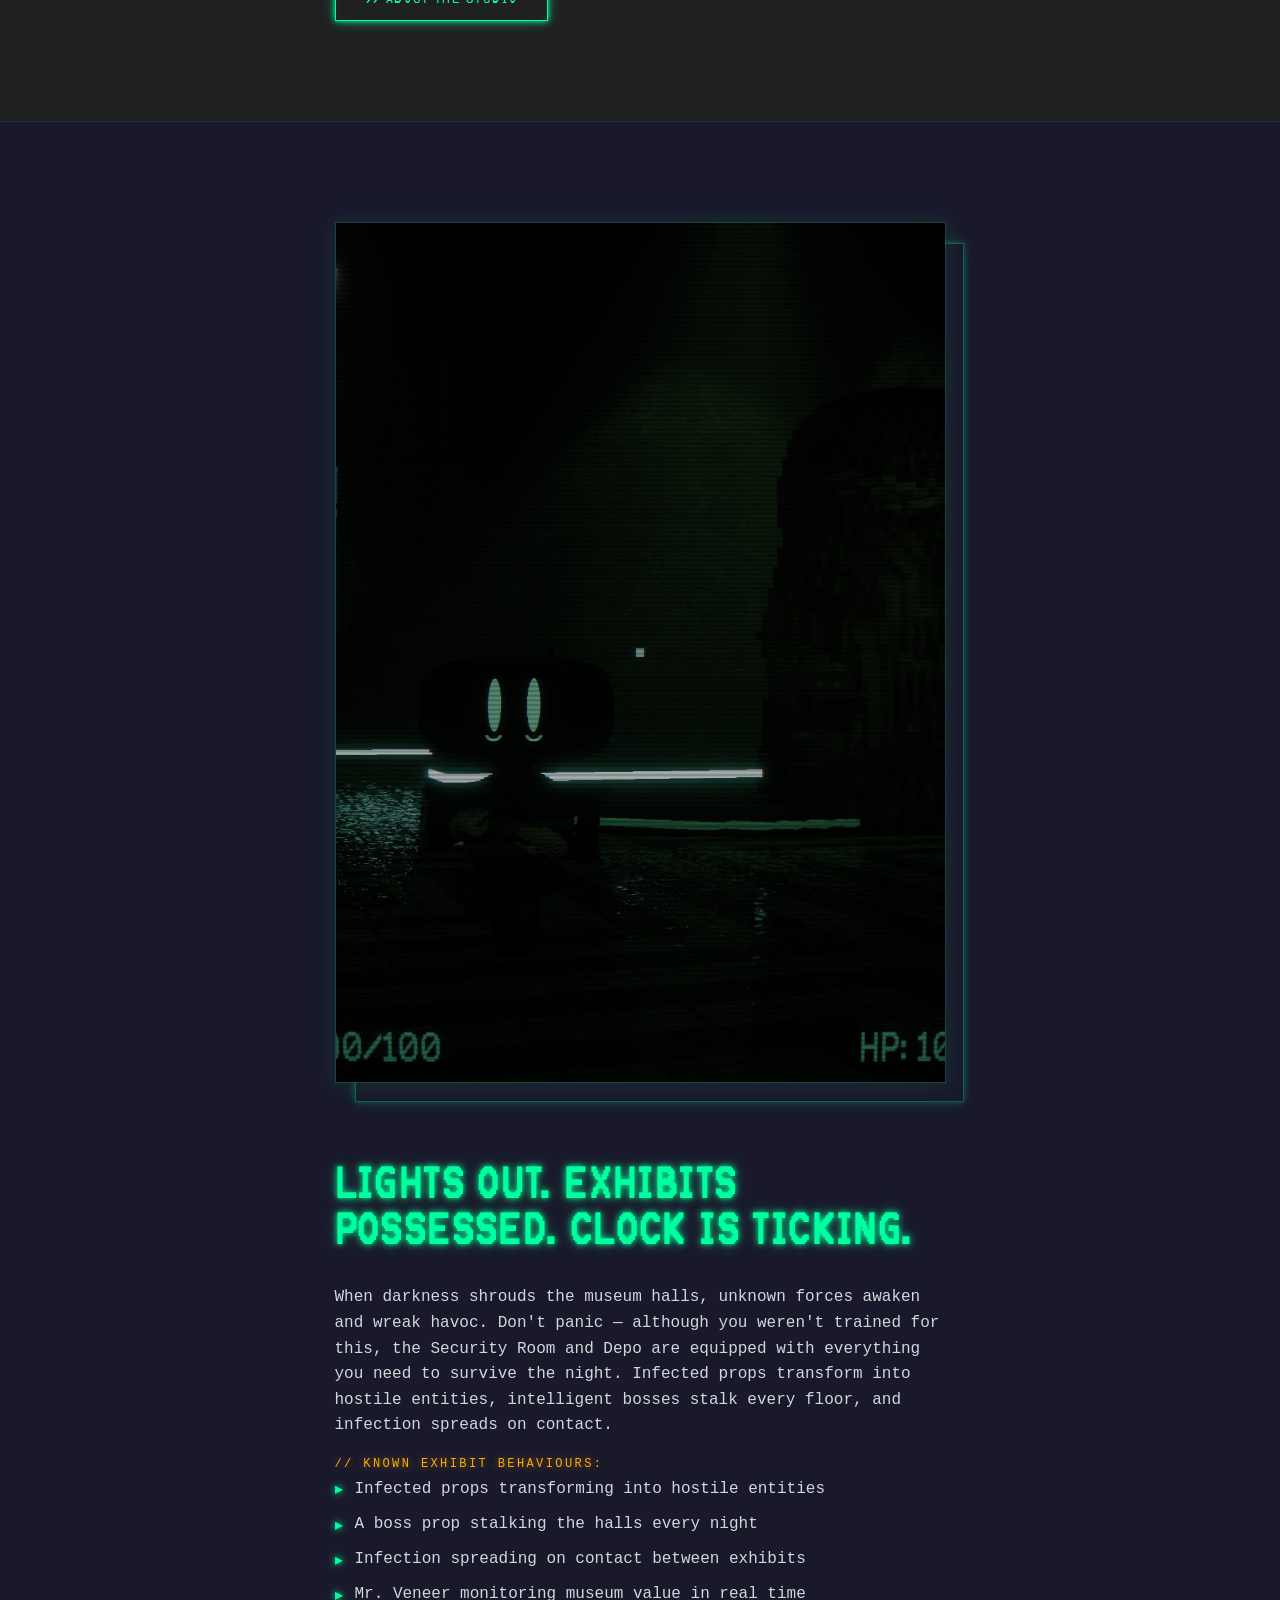
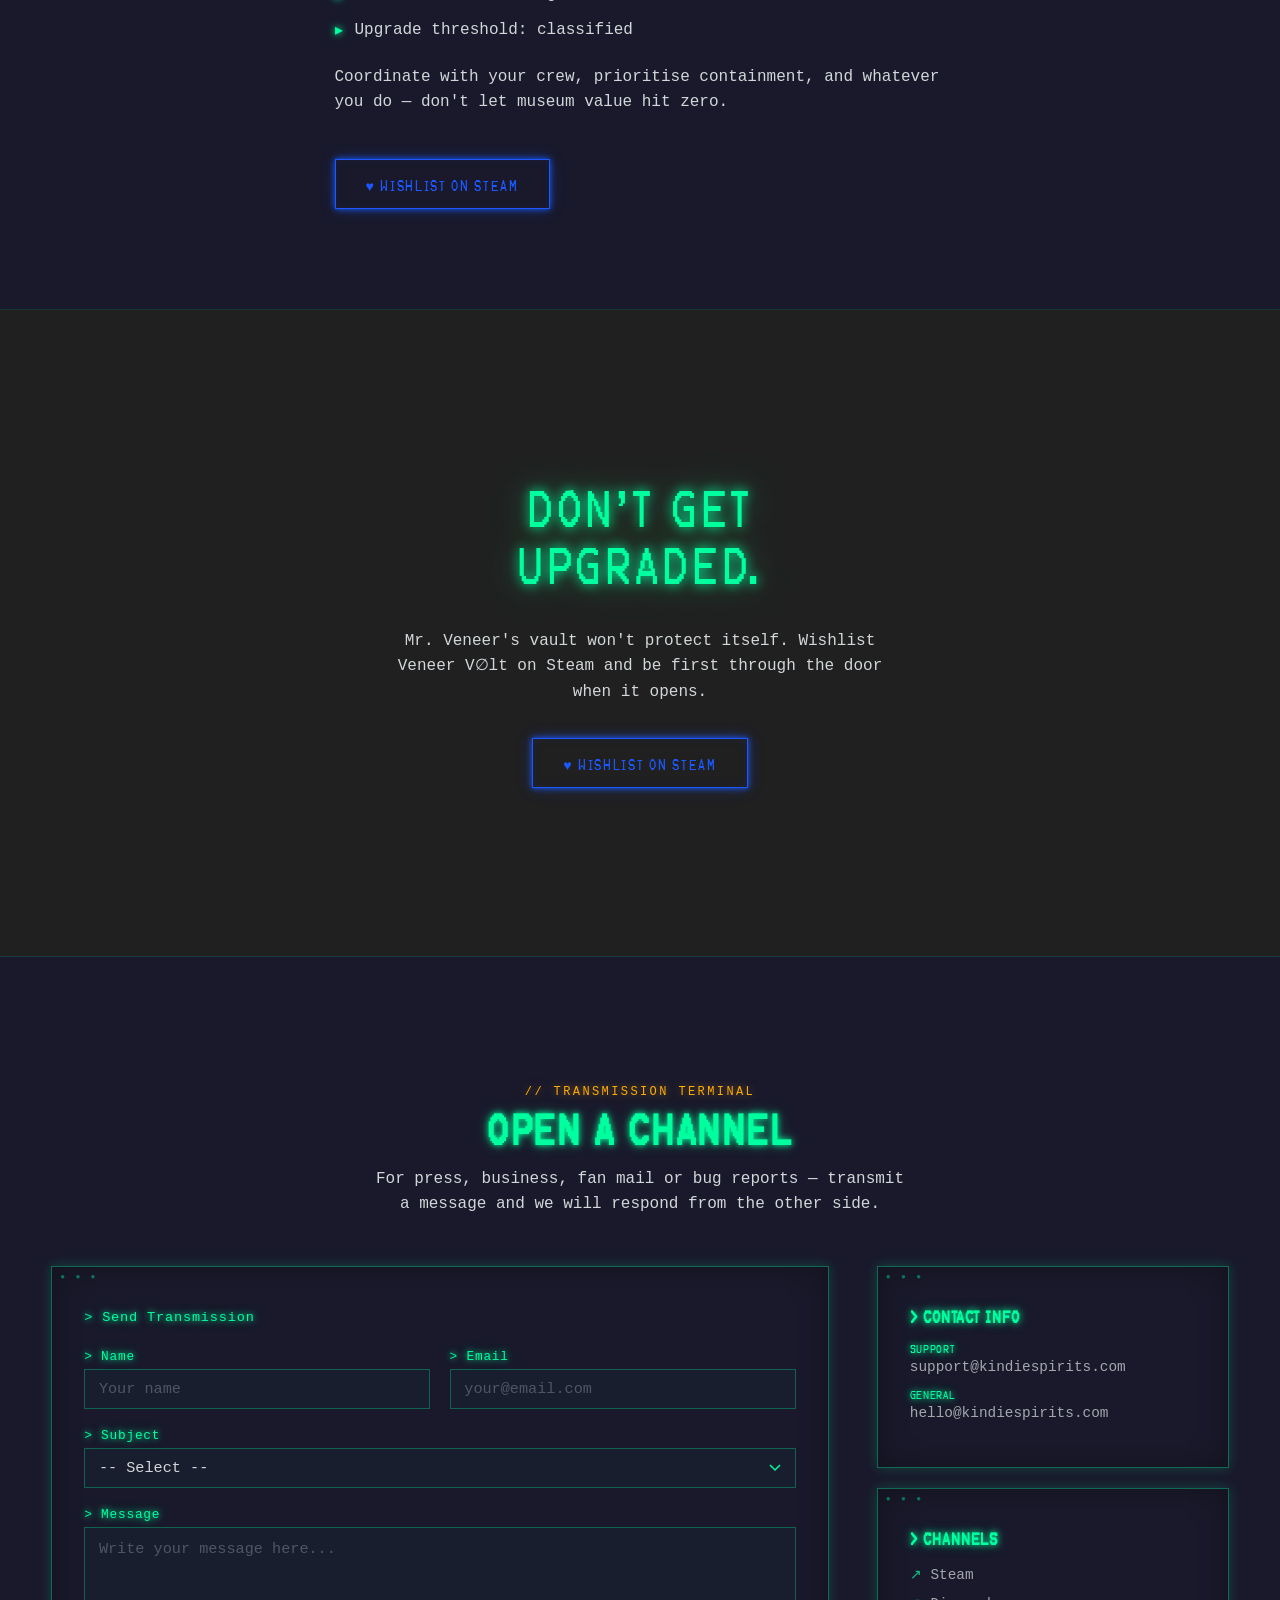
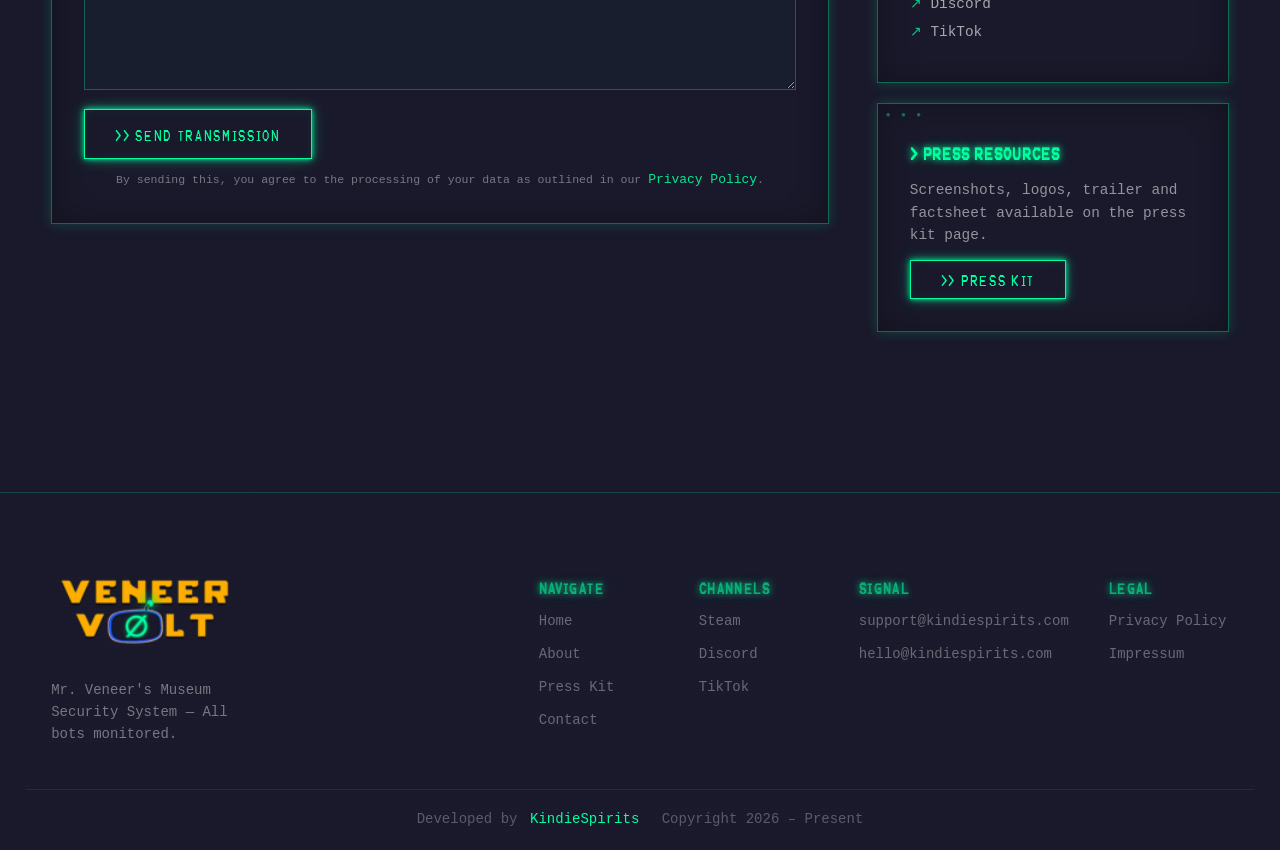
==== commit 2a8bf835: "typo" ====
--- a/index.html
+++ b/index.html
@@ -157,14 +157,13 @@
                 <div class="content">
                     <h2 class="title glitch" data-text="Mr. Veneer's underground vault needs the most dedicated Guard Bots.">Mr. Veneer's underground vault needs the most dedicated Guard Bots.</h2>
                     <p data-anim="fade" data-anim-delay="150">
-                        Veneer V∅lt is a co-op survival horror game about adorable Guard Bots trying to keep Mr. Veneer's underground museum in one piece. Explore a fully destructible voxel museum where every object can be broken, recycled and crafted into new creations — between exhibition guidelines, the crafting machine in the Depo, and surviving possessed exhibits during the night shift, there is never a dull moment on the clock.
+                        Veneer Volt is a co-op survival horror game about adorable Guard Bots trying to keep Mr. Veneer's underground museum in one piece. Explore a fully destructible voxel museum where every object can be broken, recycled and crafted into new creations — between exhibition guidelines, the crafting machine in the Depo, and surviving possessed exhibits during the night shift, there is never a dull moment on the clock.
                     </p>
                     <div class="pk-label" aria-hidden="true" data-anim="fade"> // Your duties include:</div>
                         <ul data-anim="fade" data-anim-delay="320">
                             <li><img aria-hidden="true" loading="lazy" decoding="async" src="images/check.svg" alt="" width="20" height="20"><span>Follow daily exhibition guidelines and arrange artefacts before opening</span></li>
                             <li><img aria-hidden="true" loading="lazy" decoding="async" src="images/check.svg" alt="" width="20" height="20"><span>Track down and cleanse infected props before nightfall</span></li>
                             <li><img aria-hidden="true" loading="lazy" decoding="async" src="images/check.svg" alt="" width="20" height="20"><span>Craft artifacts and museum objects with materials collected in the Depo</span></li>
-                            <li><img aria-hidden="true" loading="lazy" decoding="async" src="images/check.svg" alt="" width="20" height="20"><span>Explore procedurally generated museum floors each shift</span></li>
                             <li><img aria-hidden="true" loading="lazy" decoding="async" src="images/check.svg" alt="" width="20" height="20"><span>Survive the night shift when possessed exhibits attack</span></li>
                             <li><img aria-hidden="true" loading="lazy" decoding="async" src="images/check.svg" alt="" width="20" height="20"><span>Keep museum value above threshold — or face Mr. Veneer's upgrade</span></li>
                         </ul>
